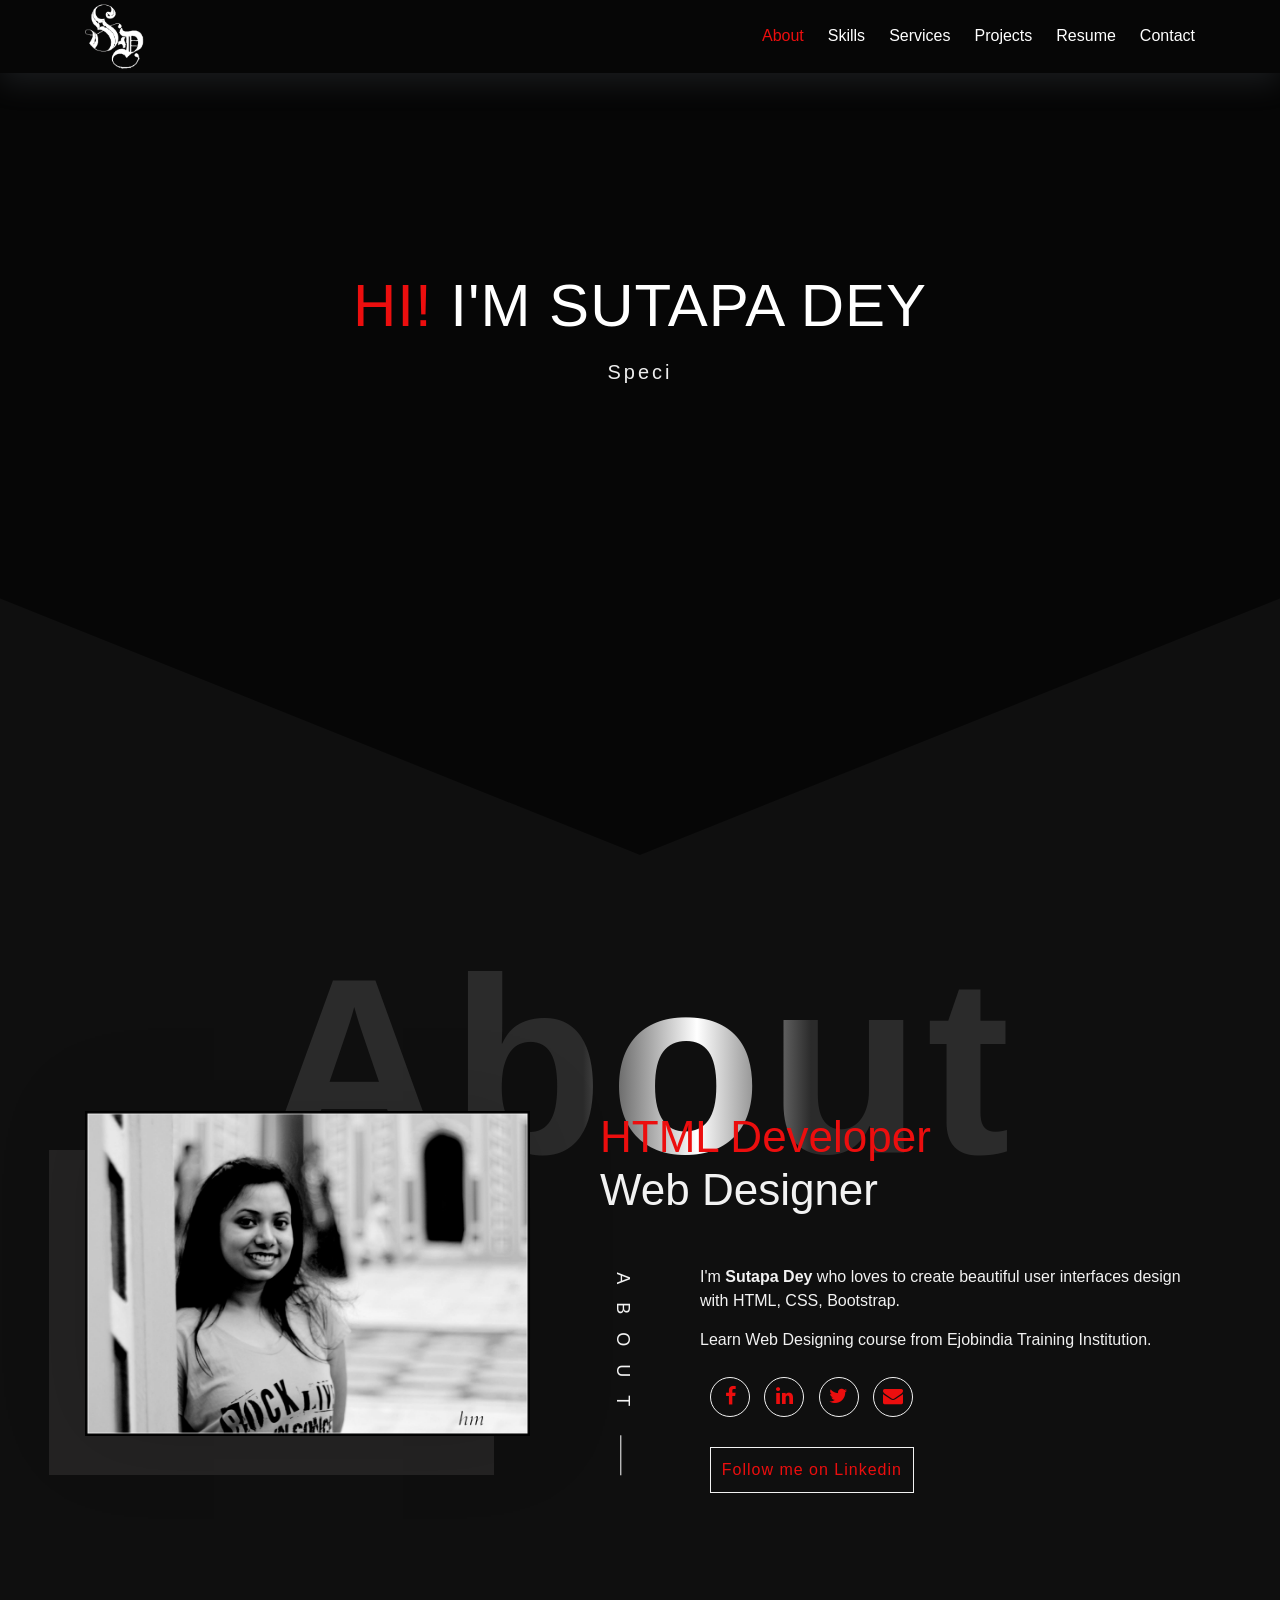
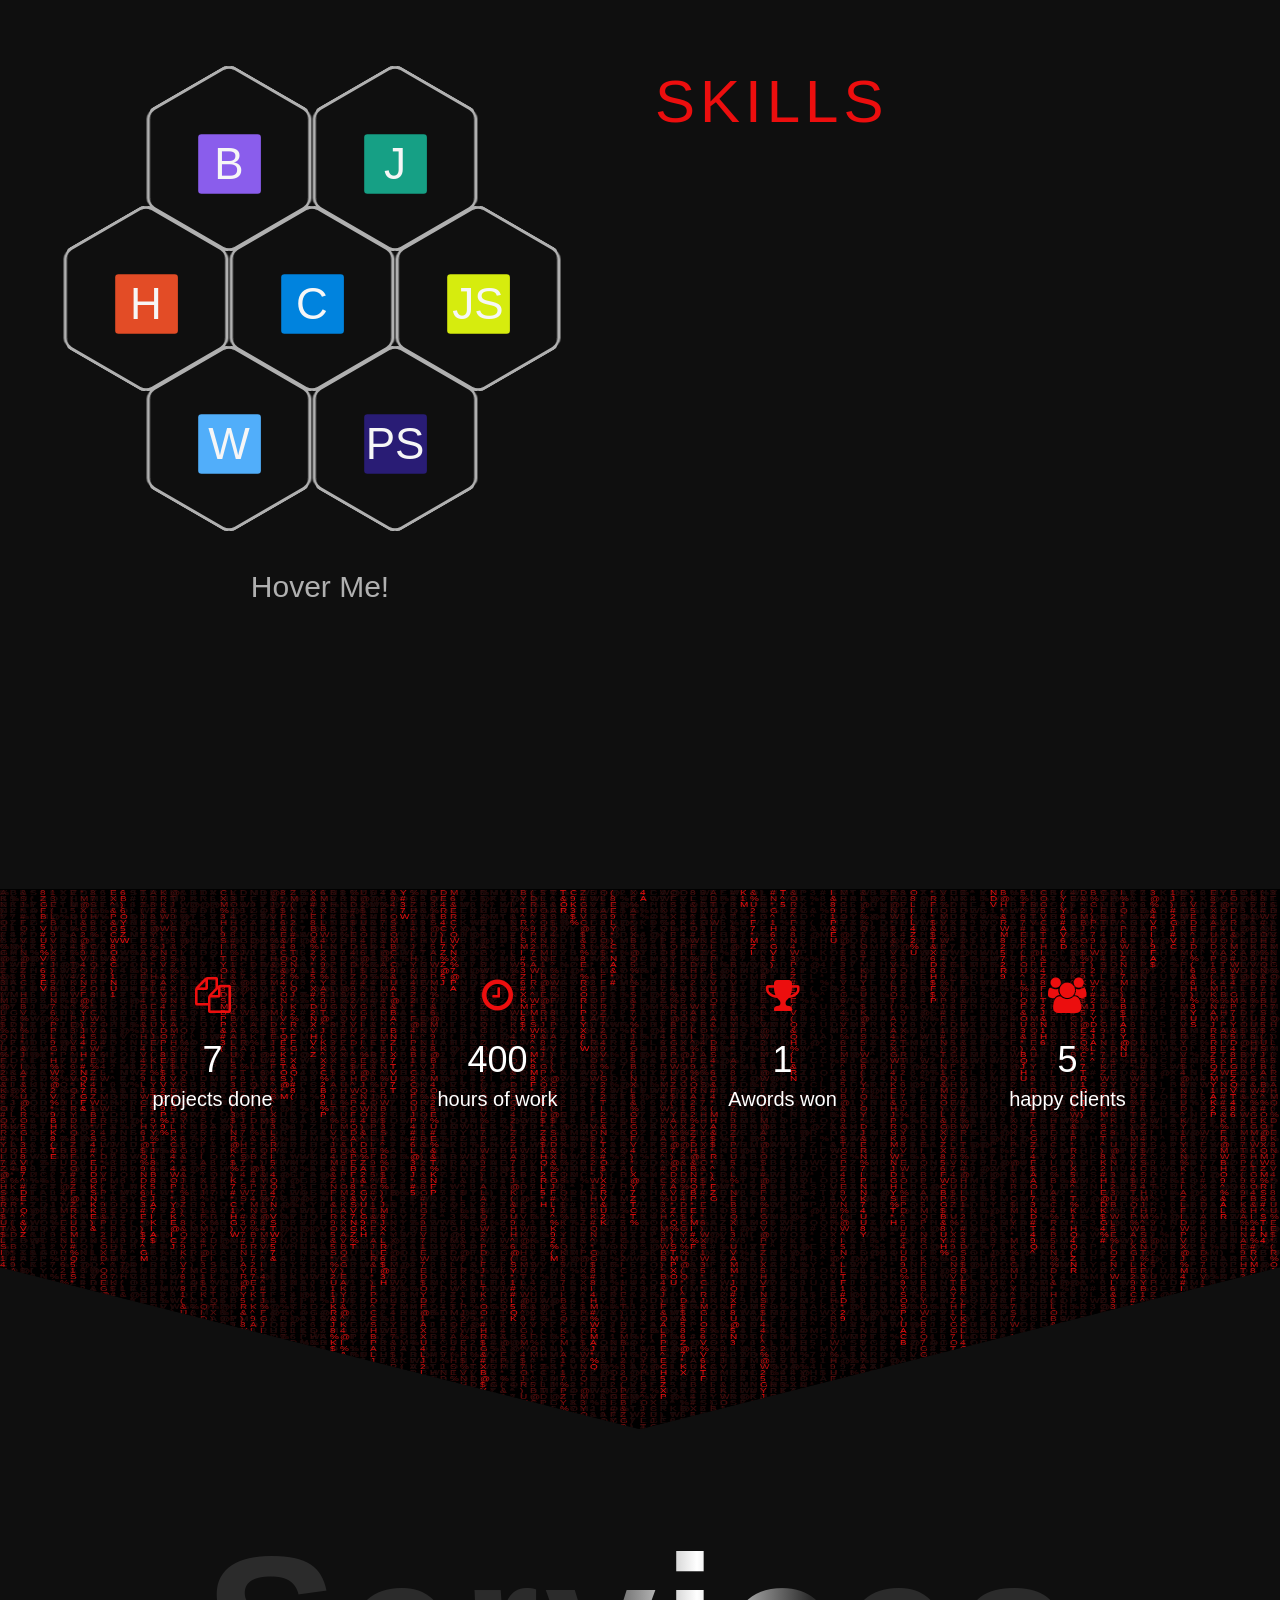
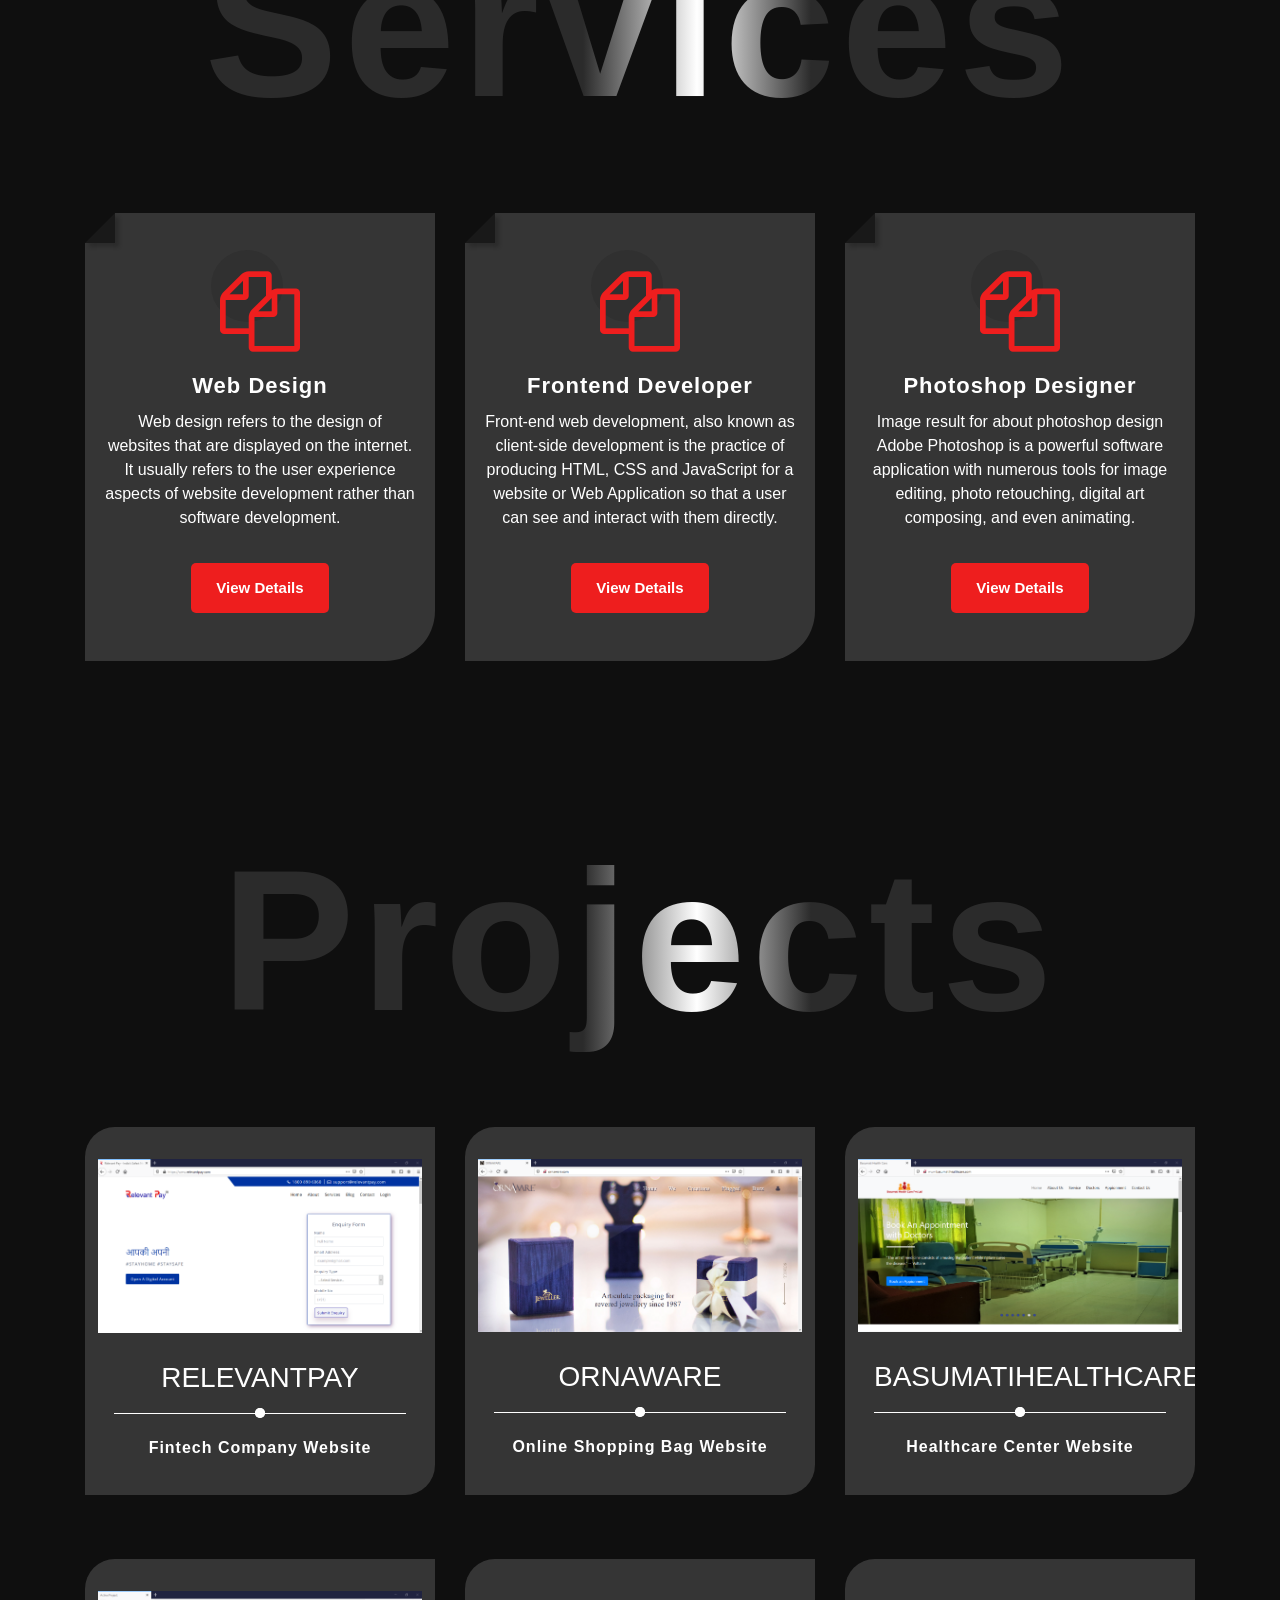
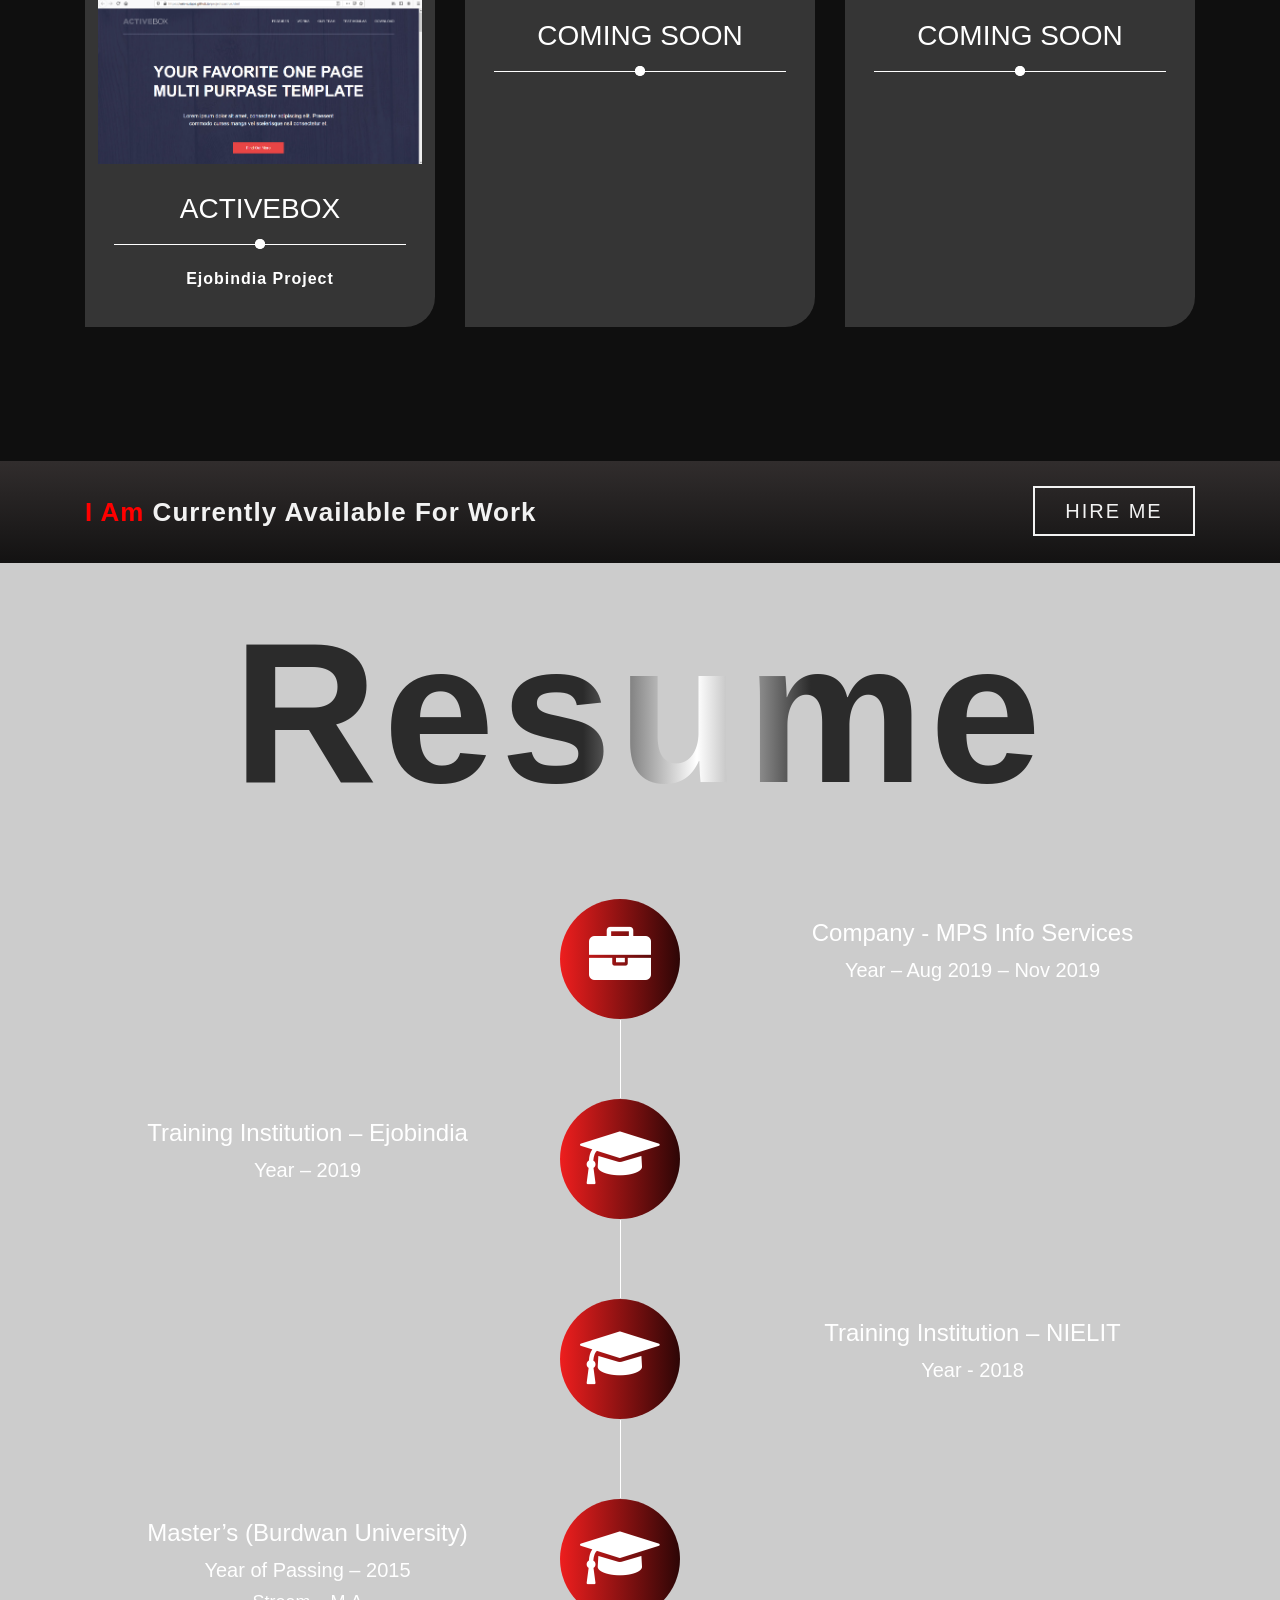
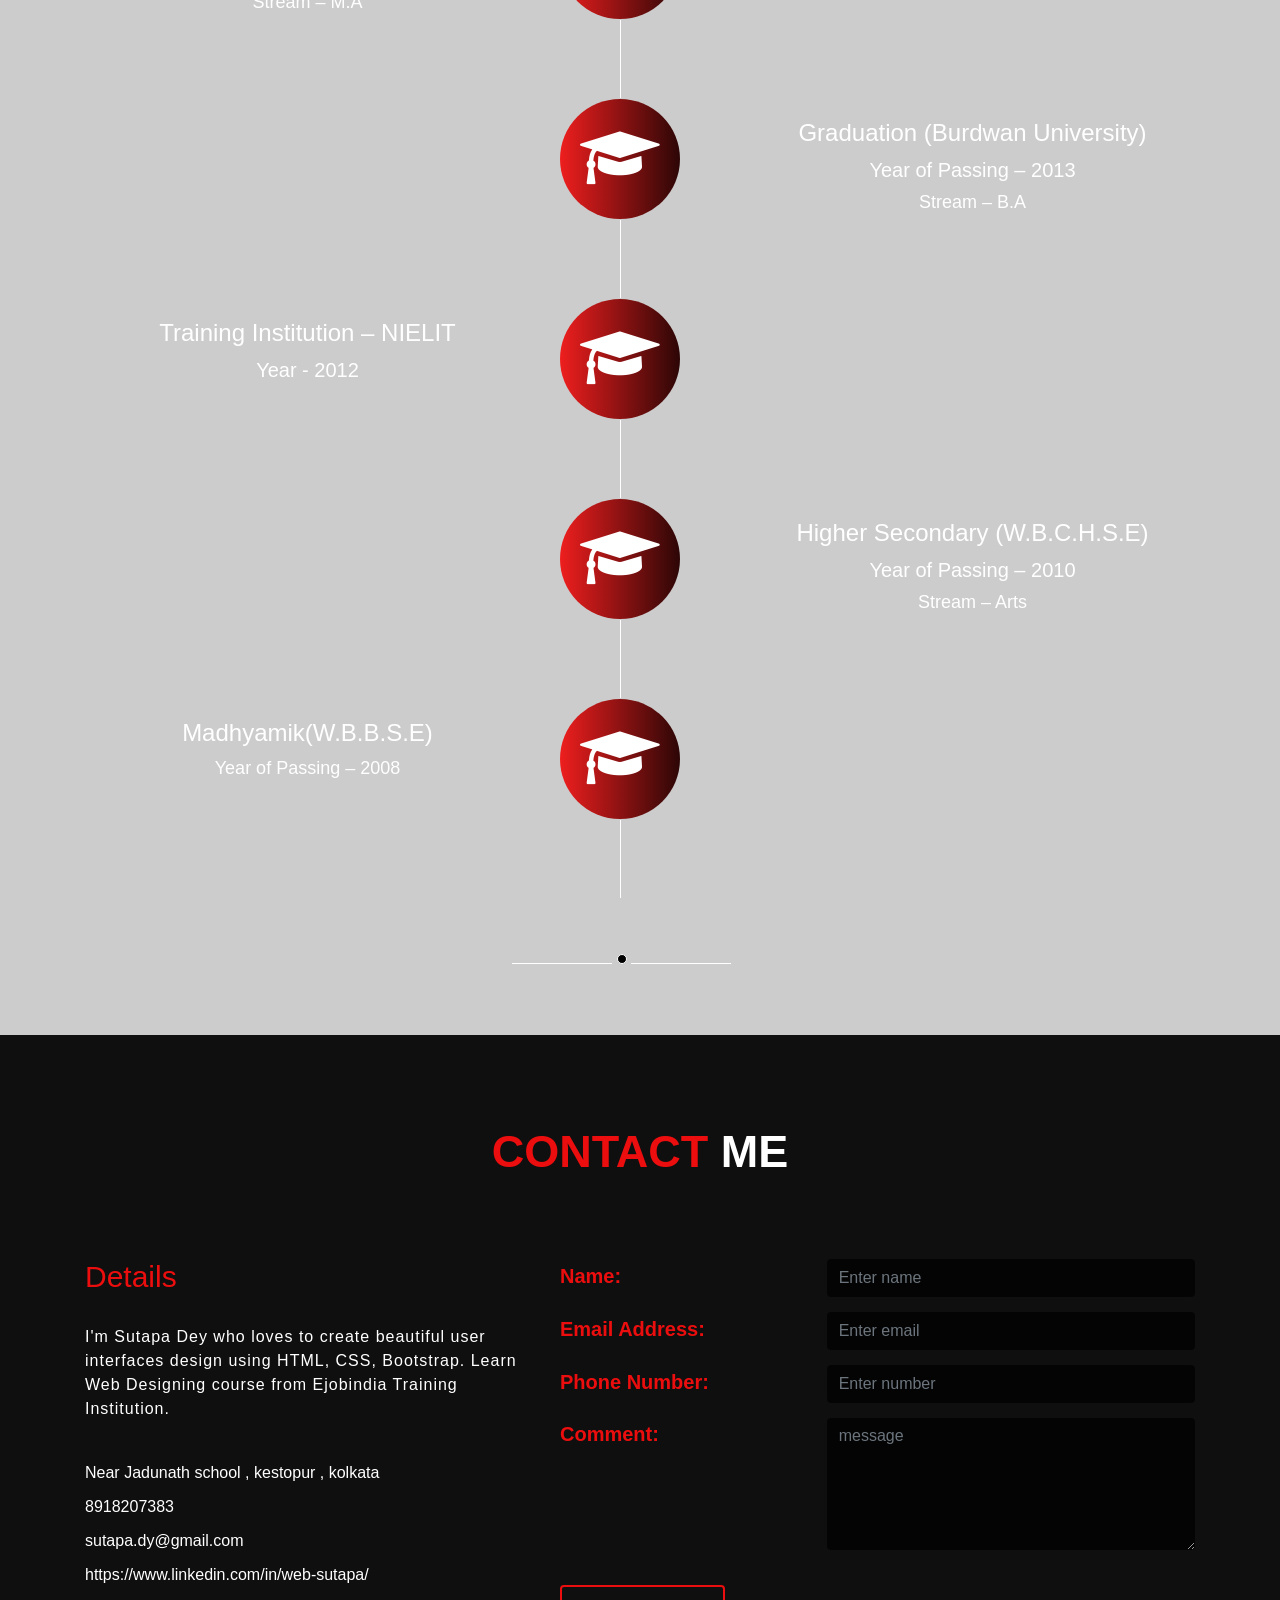
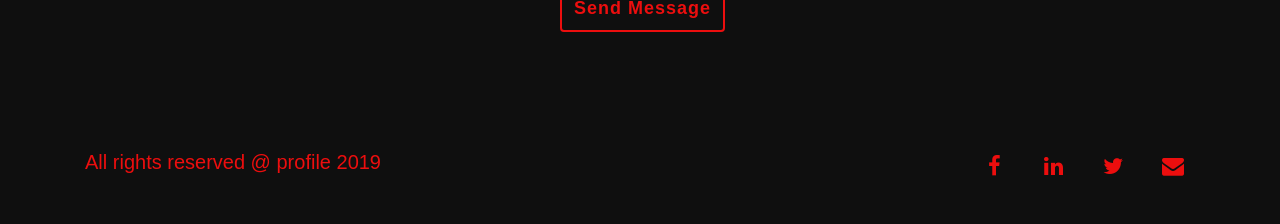
==== index.html @ 5935b043 "my work" ====
<!DOCTYPE html>
<html lang="en">

<head>
    <title>Sutapa Dey</title>
    <meta charset="utf-8">
    <meta name="description" content="">
    <meta name="keywords" content="">

    <meta name="viewport" content="width=device-width, initial-scale=1">


    <!-- Latest compiled and minified CSS -->
    <link rel="stylesheet" href="https://maxcdn.bootstrapcdn.com/bootstrap/4.5.2/css/bootstrap.min.css">



    <!--font-awasome-->
    <link rel="stylesheet" href="https://use.fontawesome.com/releases/v5.2.0/css/all.css">
    <link rel="stylesheet" href="https://cdnjs.cloudflare.com/ajax/libs/font-awesome/4.2.0/css/font-awesome.min.css">

    <!--custom css-->
    <link href="CSS/style.css" rel="stylesheet" type="text/css">

    <!-- jQuery library -->
    <script src="https://ajax.googleapis.com/ajax/libs/jquery/3.5.1/jquery.min.js"></script>

    <!-- Popper JS -->
    <script src="https://cdnjs.cloudflare.com/ajax/libs/popper.js/1.16.0/umd/popper.min.js"></script>

    <!-- Latest compiled JavaScript -->
    <script src="https://maxcdn.bootstrapcdn.com/bootstrap/4.5.2/js/bootstrap.min.js"></script>

    <!-- skill section JavaScript start-->

    <script src="https://ajax.googleapis.com/ajax/libs/jqueryui/1.11.2/jquery-ui.min.js"></script>
    <script src="https://cdnjs.cloudflare.com/ajax/libs/velocity/1.1.0/velocity.min.js"></script>
    <script src="https://cdnjs.cloudflare.com/ajax/libs/velocity/1.1.0/velocity.ui.js"></script>

    <!-- skill section JavaScript end-->

    <!-- resume section JavaScript start-->
    <script src="https://www.jqueryscript.net/demo/jQuery-Plugin-To-Create-Interactive-Polygon-Background-Geometryangle/geometryangle.js"></script>
    <!-- resume section JavaScript end-->

<!-- <script src="https://cdnjs.cloudflare.com/ajax/libs/jquery/3.1.1/jquery.min.js"></script> -->
    <script src="js/script.js"></script>

</head>



<body>
    <a href="#" id="scroll" style="display: none;"><span></span></a>
    <!-- <div class="hero-anime"> -->
    <section class="navigation-wrap  start-header start-style navigation" id="mainNav">
        <div class="container">
            <div class="row">
                <div class="col-12">
                    <nav class="navbar navbar-expand-md navbar-light">

                        <a class="navbar-brand" href="#">
                            <img src="images/sd-logo.png" alt="" class="img-fluid"></a>

                        <button class="navbar-toggler" type="button" data-toggle="collapse"
                            data-target="#navbarSupportedContent" aria-controls="navbarSupportedContent"
                            aria-expanded="false" aria-label="Toggle navigation">
                            <span class="navbar-toggler-icon"></span>
                        </button>

                        <div class="collapse navbar-collapse" id="navbarSupportedContent">
                            <ul class="navbar-nav ml-auto py-4 py-md-0">
                                <li class="nav-item pl-4 pl-md-0 ml-0 ml-md-4 active">
                                    <a class="nav-link navigation__link"  href="#1" >About</a>
                                </li>
                                <li class="nav-item pl-4 pl-md-0 ml-0 ml-md-4">
                                    <a class="nav-link navigation__link" href="#2">Skills</a>
                                </li>
                                <li class="nav-item pl-4 pl-md-0 ml-0 ml-md-4">
                                    <a class="nav-link  navigation__link"  href="#3" >Services</a>
                                </li>
                                <li class="nav-item pl-4 pl-md-0 ml-0 ml-md-4">
                                    <a class="nav-link navigation__link" href="#4">Projects</a>
                                </li>
                                <li class="nav-item pl-4 pl-md-0 ml-0 ml-md-4">
                                    <a class="nav-link navigation__link" href="#5">Resume</a>
                                </li>
                                <li class="nav-item pl-4 pl-md-0 ml-0 ml-md-4">
                                    <a class="nav-link navigation__link" href="#6">Contact</a>
                                </li>
                            </ul>
                        </div>

                    </nav>
                </div>
            </div>
        </div>
        <!-- </div> -->
    </section>



    <section class="banner">
        <div class="wrapper">
            <div class="container">
                <div class="row">
                    <div class="col-md-12">
                        <div class="banner-text">
                            <h2>Hi! <span class="name">I'm Sutapa Dey</span></h2>
                            <div class="center">
                                <div id='slider'
                                    style="font-size: 20px;letter-spacing: 3px;padding-top: 15px;text-transform: capitalize;">
                                </div>
                            </div>

                        </div>

                    </div>
                </div>
            </div>
        </div>
    </section>


    <section class="about page-section hero" id="1">
        <div class="container">
            <div class="row">
                <div class="col-12">
                    <div class="about-head">
                        <h1 id="h1">about</h1>
                    </div>
                </div>
            </div>
            <div class="about-body wow fadeInU" data-wow-duration="2s" data-wow-delay=".25s">
                <div class="row">
                    <div class="col-lg-5 col-md-6">
                        <!--About Image-->
                        <div class="about-img">
                            <img src="images/11180404_900403830018367_47377718_o.jpg" alt="" class="img-fluid">
                        </div>
                    </div>
                    <div class="col-lg-7 col-md-6">
                        <!--About Content-->
                        <div class="about-content">
                            <div class="about-heading">

                                <h2><span class="hd-clr">HTML Developer </span></br> Web Designer</h2>
                                <h6>About </h6>
                            </div>
                            <div class="about-text">
                                <p>I'm <b>Sutapa Dey</b> who loves to create beautiful user interfaces design with HTML,
                                    CSS,
                                    Bootstrap. </p>
                                <p>Learn Web Designing course from Ejobindia Training Institution. </p>
                                <!--About Social Icons-->
                                <div class="social-icons">
                                    <a href="#"><i class="fa fa-facebook"></i></a>
                                    <a href="https://www.linkedin.com/in/web-sutapa/" target="_blank"><i
                                            class="fa fa-linkedin"></i></a>
                                    <a href="#"><i class="fa fa-twitter"></i></a>
                                    <a href="#"><i class="fa fa-envelope"></i></a>
                                    <!--                            <a href="#"><i class="fa fa-google-plus"></i></a>-->
                                    <!--                            <a href="#"><i class="fa fa-github"></i></a>-->
                                </div>
                                <div class="about-button">
                                    <a class="btn banner-btn" href="#">Follow me on Linkedin</a>
                                </div>
                            </div>

                        </div>
                    </div>
                </div>
            </div>
        </div>
    </section>

    <!--About Section End-->


    <section class="intro page-section hero" id="2">
        <div class="container-fluid">
            <div class="intro-block">
                <div class="centerfold-wrap">
                    <div class="row">
                        <div class="col-lg-6 col-md-12 col-sm-12">
                            <div class="hex-master-wrap">
                                <div class="hover-notify">Hover Me!</div>
                                <div class="grid-1">
                                    <div class="hex-wrap backend" data-title="BOOTSTRAP" data-content="backend-desc"
                                        data-color="#8a5dec">
                                        <div class="hex-init"></div>
                                        <div class="hex-borders">
                                            <div class="border-1"></div>
                                            <div class="border-2"></div>
                                            <div class="border-3"></div>
                                        </div>
                                        <div class="label boot">B</div>
                                        <div class="hexagon">
                                            <div class="hex-inner-1">
                                                <div class="hex-inner-2"></div>
                                            </div>
                                        </div>
                                    </div>
                                    <div class="hex-wrap frontend" data-title="JQUERY" data-content="frontend-desc"
                                        data-color="#16A085">
                                        <div class="hex-init"></div>
                                        <div class="hex-borders">
                                            <div class="border-1"></div>
                                            <div class="border-2"></div>
                                            <div class="border-3"></div>
                                        </div>
                                        <div class="label jq">J</div>
                                        <div class="hexagon">
                                            <div class="hex-inner-1">
                                                <div class="hex-inner-2"></div>
                                            </div>
                                        </div>
                                    </div>
                                </div>
                                <div class="grid-2">
                                    <div class="hex-wrap html" data-title="HTML5" data-content="html-desc"
                                        data-color="#E34C26">
                                        <div class="hex-init"></div>
                                        <div class="hex-borders">
                                            <div class="border-1"></div>
                                            <div class="border-2"></div>
                                            <div class="border-3"></div>
                                        </div>
                                        <div class="label ht">H</div>
                                        <div class="hexagon">
                                            <div class="hex-inner-1">
                                                <div class="hex-inner-2"></div>
                                            </div>
                                        </div>
                                    </div>
                                    <div class="hex-wrap css" data-title="CSS3" data-content="css-desc"
                                        data-color="#0083de">
                                        <div class="hex-init"></div>
                                        <div class="hex-borders">
                                            <div class="border-1"></div>
                                            <div class="border-2"></div>
                                            <div class="border-3"></div>
                                        </div>
                                        <div class="label c-s-s">C</div>
                                        <div class="hexagon">
                                            <div class="hex-inner-1">
                                                <div class="hex-inner-2"></div>
                                            </div>
                                        </div>
                                    </div>
                                    <div class="hex-wrap jquery" data-title="JAVASCRIPT" data-content="javascript-desc"
                                        data-color="#d6ec0e">
                                        <div class="hex-init"></div>
                                        <div class="hex-borders">
                                            <div class="border-1"></div>
                                            <div class="border-2"></div>
                                            <div class="border-3"></div>
                                        </div>
                                        <div class="label js">JS</div>
                                        <div class="hexagon">
                                            <div class="hex-inner-1">
                                                <div class="hex-inner-2"></div>
                                            </div>
                                        </div>
                                    </div>
                                </div>
                                <div class="grid-3">
                                    <div class="hex-wrap gui" data-title="WORDPRESS" data-content="gui-desc"
                                        data-color="#51aefa">
                                        <div class="hex-init"></div>
                                        <div class="hex-borders">
                                            <div class="border-1"></div>
                                            <div class="border-2"></div>
                                            <div class="border-3"></div>
                                        </div>
                                        <div class="label wr">W</div>
                                        <div class="hexagon">
                                            <div class="hex-inner-1">
                                                <div class="hex-inner-2"></div>
                                            </div>
                                        </div>
                                    </div>
                                    <div class="hex-wrap seo" data-title="PHOTOSHOP" data-content="seo-desc"
                                        data-color="#291c75">
                                        <div class="hex-init"></div>
                                        <div class="hex-borders">
                                            <div class="border-1"></div>
                                            <div class="border-2"></div>
                                            <div class="border-3"></div>
                                        </div>
                                        <div class="label ps">PS</div>
                                        <div class="hexagon">
                                            <div class="hex-inner-1">
                                                <div class="hex-inner-2"></div>
                                            </div>
                                        </div>
                                    </div>
                                </div>
                            </div>

                        </div>
                        <div class="col-lg-6 col-md-12 col-sm-12">
                            <div class="code-display">
                                <div class="code-description">
                                    <div class="backend-desc">
                                        <p class="code-title"></p>
                                        <p><span>Duration:</span>&nbsp;&nbsp;&nbsp;2 Years</p>
                                        <p><span>Experience:</span>&nbsp;&nbsp;&nbsp;Bootstrap 4</p>
                                        <div class="code-icon"></div>
                                    </div>
                                    <div class="frontend-desc">
                                        <p class="code-title"></p>
                                        <p><span>Duration:</span>&nbsp;&nbsp;&nbsp;2 Years</p>
                                        <p><span>Experience:</span>&nbsp;&nbsp;&nbsp;Jquery</p>
                                        <div class="code-icon"></div>
                                    </div>
                                    <div class="html-desc">
                                        <p class="code-title"></p>
                                        <p><span>Duration:</span>&nbsp;&nbsp;&nbsp;2 Years</p>
                                        <p><span>Experience:</span>&nbsp;&nbsp;&nbsp;HTML5 (most recent)</p>
                                        <div class="code-icon"></div>
                                    </div>
                                    <div class="css-desc">
                                        <p class="code-title"></p>
                                        <p><span>Duration:</span>&nbsp;&nbsp;&nbsp;2 Years</p>
                                        <p><span>Experience:</span>&nbsp;&nbsp;&nbsp;CSS3 (most recent)</p>
                                        <div class="code-icon"></div>
                                    </div>
                                    <div class="javascript-desc">
                                        <p class="code-title"></p>
                                        <p><span>Duration:</span>&nbsp;&nbsp;&nbsp;2 Years</p>
                                        <p><span>Experience:</span>&nbsp;&nbsp;&nbsp;Javascript</p>
                                        <div class="code-icon"></div>
                                    </div>
                                    <div class="gui-desc">
                                        <p class="code-title"></p>
                                        <p><span>Duration:</span>&nbsp;&nbsp;&nbsp;2 Years</p>
                                        <p><span>Experienc:</span>&nbsp;&nbsp;&nbsp;Wordpress, Custom GUI Creation</p>
                                        <div class="code-icon"></div>
                                    </div>
                                    <div class="seo-desc">
                                        <p class="code-title"></p>
                                        <p><span>Duration:</span>&nbsp;&nbsp;&nbsp;2 Years</p>
                                        <p><span>Experience:</span>&nbsp;&nbsp;&nbsp;Photoshop</p>
                                        <div class="code-icon"></div>
                                    </div>
                                </div>

                            </div>
                        </div>
                    </div>


                    <div class="hoverblock"></div>
                </div> <!-- End Centerfold-Wrap -->
            </div>
        </div>
    </section>
    <section class="numscroll-sec">
        <canvas id="c"></canvas>
        <div class="numscroll-count">
            <div class="container">
                <div class="row">
                    <div class="col-md-3 col-sm-6 col-6">
                        <div class="num">
                            <a href="#"> <i aria-hidden="true" class="fa fa-copy"></i>
                            </a>
                            <div id="counter">
                                <div class="counter-value" data-count="7">0</div>
                            </div>
                            <h6>projects done</h6>
                        </div>
                    </div>
                    <div class="col-md-3 col-sm-6 col-6">
                        <div class="num">
                            <a href="#"><i class="fa fa-clock-o" aria-hidden="true"></i>
                            </a>
                            <div id="counter">
                                <div class="counter-value" data-count="400">100</div>
                            </div>
                            <h6>hours of work</h6>
                        </div>
                    </div>
                    <div class="col-md-3 col-sm-6 col-6">
                        <div class="num">
                            <a href="#"><i class="fa fa-trophy" aria-hidden="true"></i>

                            </a>
                            <div id="counter">
                                <div class="counter-value" data-count="1">0</div>
                            </div>
                            <h6>Awords won</h6>
                        </div>
                    </div>
                    <div class="col-md-3 col-sm-6 col-6">
                        <div class="num">
                            <a href="#"><i class="fa fa-users" aria-hidden="true"></i>

                            </a>
                            <div id="counter">
                                <div class="counter-value" data-count="5">100</div>
                            </div>
                            <h6>happy clients</h6>
                        </div>
                    </div>
                </div>
            </div>
        </div>
        </canvas>
    </section>

    <section class="service-sec page-section hero" id="3">
        <div class="container">
            <div class="row">
                <div class="col-12">
                    <div class="service-head">
                        <h1 id="h2">services</h1>
                    </div>
                </div>
            </div>
            <div class="service-body">
                <div class="row">
                    <!--  Single Starts  -->
                    <div class="col-lg-4 col-md-12 service-block">
                        <div class="service-block-one">
                            <div class="inner-box">
                                <div class="icon-box"> <i aria-hidden="true" class="fa fa-copy"></i></div>
                                <h3><a href="#">web design</a></h3>
                                <p>Web design refers to the design of websites that are displayed on the internet. It usually refers to the user experience aspects of website development rather than software development.</p>
                                <div class="btn-box"> <a href="#" class="theme-btn">View Details</a></div>
                            </div>
                        </div>
                    </div>
                    <!--  Single Ends  -->
                    <div class="col-lg-4 col-md-12 service-block">
                        <div class="service-block-one">
                            <div class="inner-box">
                                <div class="icon-box"> <i aria-hidden="true" class="fa fa-copy"></i></div>
                                <h3><a href="#">frontend developer</a></h3>
                                <p>Front-end web development, also known as client-side development is the practice of producing HTML, CSS and JavaScript for a website or Web Application so that a user can see and interact with them directly.</p>
                                <div class="btn-box"> <a href="#" class="theme-btn">View Details</a></div>
                            </div>
                        </div>
                    </div>
                    <div class="col-lg-4 col-md-12 service-block">
                        <div class="service-block-one">
                            <div class="inner-box">
                                <div class="icon-box"> <i aria-hidden="true" class="fa fa-copy"></i></div>
                                <h3><a href="#">photoshop designer</a></h3>
                                <p>Image result for about photoshop design
                                    Adobe Photoshop is a powerful software application with numerous tools for image editing, photo retouching, digital art composing, and even animating.</p>
                                <div class="btn-box"> <a href="#" class="theme-btn">View Details</a></div>
                            </div>
                        </div>
                    </div>
                </div>
            </div>
        </div>
    </section>

    <section class="portfolio-sec page-section hero" id="4">
        <div class="container">
            <div class="row">
                <div class="col-12">
                    <div class="por-head">
                        <h1 id="h3">projects</h1>
                    </div>
                </div>
            </div>
            <div class="projects">
                <div class="row">
                    <div class="col-lg-4 col-md-6 col-12">
                        <div class="project-box">
                            <a href="https://www.relevantpay.com/ " target="_blank">
                                <div class="pro-img">
                                    <img src="images/relevantpay.png" class="img-fluid">
                                </div>
                                <div class="content">
                                    <h3 class="title">relevantpay</h3>
                                    <p class="description">Fintech company website </p>
                                </div>
                            </a>
                        </div>
                    </div>
                    <div class="col-lg-4 col-md-6 col-12">
                        <div class="project-box">
                            <a href="http://ornaware.com/" target="_blank">
                                <div class="pro-img">
                                    <img src="images/ornaware.png" class="img-fluid">
                                </div>
                                <div class="content">
                                    <h3 class="title">ornaware</h3>
                                    <p class="description">online shopping bag website</p>
                                </div>
                            </a>
                        </div>
                    </div>
                    <div class="col-lg-4 col-md-6 col-12">
                        <div class="project-box">
                            <a href="http://www.basumatihealthcare.com/" target="_blank">
                                <div class="pro-img">
                                    <img src="images/basumati.png" class="img-fluid">
                                </div>
                                <div class="content">
                                    <h3 class="title">basumatihealthcare</h3>
                                    <p class="description">healthcare center website</p>
                                </div>
                            </a>
                        </div>
                    </div>

                    <div class="col-lg-4 col-md-6 col-12">
                        <div class="project-box">
                            <a href="https://web-sutapa.github.io/projects/active.html" target="_blank">
                                <div class="pro-img">
                                    <img src="images/active.png" class="img-fluid">
                                </div>
                                <div class="content">
                                    <h3 class="title">activebox</h3>
                                    <p class="description">ejobindia project</p>
                                </div>
                            </a>
                        </div>
                    </div>
                    <div class="col-lg-4 col-md-6 col-12">
                        <div class="project-box">
                            <a href=" " target="_blank">
                                <div class="pro-img">
                                    <img src="" class="img-fluid">
                                </div>
                                <div class="content">
                                    <h3 class="title">coming soon</h3>
                                    <p class="description"></p>
                                </div>
                            </a>
                        </div>
                    </div>
                    <div class="col-lg-4 col-md-6 col-12">
                        <div class="project-box ">
                            <a href="" target="_blank">
                                <div class="pro-img">
                                    <img src="" class="img-fluid">
                                </div>
                                <div class="content">
                                    <h3 class="title">coming soon</h3>
                                    <p class="description"></p>
                                </div>
                            </a>
                        </div>
                    </div>
                </div>
            </div>
        </div>
    </section>


    <section class="hire-sec">
        <div class="container">
            <div class="row">
                <div class="col-lg-6 col-md-8 col-sm-12 col-12">
                    <div class="hire-me">
                        <p><span class="hire">I am</span> currently available for work</p>
                    </div>
                </div>
                <div class="col-lg-6 col-md-4 col-sm-12 col-12">
                    <div class="hire-me">
                        <button class="button button--aylen ">hire me</button>
                    </div>
                </div>
            </div>
        </div>
    </section>

    <section class="resume-sec page-section hero" id="5">
        <div class="background"></div>
        <div class="overlay"></div>

        <div class="back-canvas">
            <div class="container">
                <div class="row">
                    <div class="col-12">
                        <div class="resume-head">
                            <h1 id="h4">Resume</h1>
                        </div>
                    </div>
                </div>
                <div class="resume-body resume-large">
                    <div class="row">
                        <div class="col-md-5">

                        </div>
                        <div class="col-md-2">
                            <div class="resume-icon">
                                <i class="fa fa-briefcase" aria-hidden="true"></i>

                            </div>
                        </div>
                        <div class="col-5">
                            <div class="resume-details">
                                <h2>Company - MPS Info Services</h2>
                                <h3>Year – Aug 2019 – Nov 2019</h3>
                            </div>
                        </div>
                    </div>
                    <div class="row">
                        <div class="col-5">
                            <div class="resume-details">
                                <h2>Training Institution – Ejobindia</h2>
                                <h3>Year – 2019</h3>
                            </div>
                        </div>
                        <div class="col-md-2">
                            <div class="resume-icon">
                                <i class="fa fa-graduation-cap" aria-hidden="true"></i>

                            </div>
                        </div>
                        <div class="col-md-5">

                        </div>
                    </div>
                    <div class="row">
                        <div class="col-md-5">

                        </div>
                        <div class="col-md-2">
                            <div class="resume-icon">
                                <i class="fa fa-graduation-cap" aria-hidden="true"></i>
                            </div>
                        </div>
                        <div class="col-5">
                            <div class="resume-details">
                                <h2>Training Institution – NIELIT</h2>
                                <h3>Year - 2018</h3>
                            </div>
                        </div>
                    </div>
                    <div class="row">
                        <div class="col-5">
                            <div class="resume-details">
                                <h2> Master’s (Burdwan University)</h2>
                                <h3>Year of Passing – 2015</h3>
                                <h4>Stream – M.A</h4>
                            </div>
                        </div>
                        <div class="col-md-2">
                            <div class="resume-icon">
                                <i class="fa fa-graduation-cap" aria-hidden="true"></i>
                            </div>
                        </div>
                        <div class="col-md-5">

                        </div>
                    </div>
                    <div class="row">
                        <div class="col-md-5">

                        </div>
                        <div class="col-md-2">
                            <div class="resume-icon">
                                <i class="fa fa-graduation-cap" aria-hidden="true"></i>
                            </div>
                        </div>
                        <div class="col-5">
                            <div class="resume-details">
                                <h2>Graduation (Burdwan University)</h2>
                                <h3>Year of Passing – 2013</h3>
                                <h4>Stream – B.A</h4>
                            </div>
                        </div>
                    </div>
                    <div class="row">
                        <div class="col-5">
                            <div class="resume-details">
                                <h2>Training Institution – NIELIT</h2>
                                <h3>Year - 2012</h3>
                            </div>
                        </div>
                        <div class="col-md-2">
                            <div class="resume-icon">
                                <i class="fa fa-graduation-cap" aria-hidden="true"></i>
                            </div>
                        </div>
                        <div class="col-md-5">

                        </div>
                    </div>
                    <div class="row">
                        <div class="col-md-5">

                        </div>
                        <div class="col-md-2">
                            <div class="resume-icon">
                                <i class="fa fa-graduation-cap" aria-hidden="true"></i>
                            </div>
                        </div>
                        <div class="col-5">
                            <div class="resume-details">
                                <h2>Higher Secondary (W.B.C.H.S.E)</h2>
                                <h3>Year of Passing – 2010</h3>
                                <h4>Stream – Arts</h4>
                            </div>
                        </div>
                    </div>
                    <div class="row">
                        <div class="col-5">
                            <div class="resume-details">
                                <h2>Madhyamik(W.B.B.S.E)</h2>
                                <h4>Year of Passing – 2008</h4>
                            </div>
                        </div>
                        <div class="col-md-2">
                            <div class="resume-icon">
                                <i class="fa fa-graduation-cap" aria-hidden="true"></i>
                            </div>
                        </div>
                        <div class="col-md-5">

                        </div>
                    </div>
                    <div class="row">
                        <div class="col-lg-4 col-12"></div>
                        <div class="col-lg-4 col-12">
                            <div class="end-design">
                                <ul>
                                    <li></li>
                                    <li></li>
                                    <li></li>
                                </ul>
                            </div>
                        </div>
                        <div class="col-lg-4 col-12"></div>
                    </div>
                </div>



                <div class="resume-body resume-small">
                    <div class="row">
                        <div class="col-12">
                            <div class="resume-icon">
                                <i class="fa fa-briefcase" aria-hidden="true"></i>
                            </div>
                        </div>
                    </div>
                    <div class="row">
                        <div class="col-12">
                            <div class="resume-details">
                                <h2>Company - MPS Info Services</h2>
                                <h3>Year – Aug 2019 – Nov 2019</h3>
                            </div>
                        </div>
                    </div>
                    <div class="row">
                        <div class="col-12">
                            <div class="resume-icon">
                                <i class="fa fa-graduation-cap" aria-hidden="true"></i>
                            </div>
                        </div>
                    </div>
                    <div class="row">
                        <div class="col-12">
                            <div class="resume-details">
                                <h2>Training Institution – Ejobindia</h2>
                                <h3>Year – 2019</h3>
                            </div>
                        </div>
                    </div>
                    <div class="row">
                        <div class="col-12">
                            <div class="resume-icon">
                                <i class="fa fa-graduation-cap" aria-hidden="true"></i>
                            </div>
                        </div>
                    </div>
                    <div class="row">
                        <div class="col-12">
                            <div class="resume-details">
                                <h2>Training Institution – NIELIT</h2>
                                <h3>Year - 2018</h3>
                            </div>
                        </div>
                    </div>
                    <div class="row">
                        <div class="col-12">
                            <div class="resume-icon">
                                <i class="fa fa-graduation-cap" aria-hidden="true"></i>
                            </div>
                        </div>
                    </div>
                    <div class="row">
                        <div class="col-12">
                            <div class="resume-details">
                                <h2> Master’s (Burdwan University)</h2>
                                <h3>Year of Passing – 2015</h3>
                                <h4>Stream – M.A</h4>
                            </div>
                        </div>
                    </div>
                    <div class="row">
                        <div class="col-12">
                            <div class="resume-icon">
                                <i class="fa fa-graduation-cap" aria-hidden="true"></i>
                            </div>
                        </div>
                    </div>
                    <div class="row">
                        <div class="col-12">
                            <div class="resume-details">
                                <h2>Graduation (Burdwan University)</h2>
                                <h3>Year of Passing – 2013</h3>
                                <h4>Stream – B.A</h4>
                            </div>
                        </div>
                    </div>
                    <div class="row">
                        <div class="col-12">
                            <div class="resume-icon">
                                <i class="fa fa-graduation-cap" aria-hidden="true"></i>
                            </div>
                        </div>
                    </div>
                    <div class="row">
                        <div class="col-12">
                            <div class="resume-details">
                                <h2>Training Institution – NIELIT</h2>
                                <h3>Year - 2012</h3>
                            </div>
                        </div>
                    </div>
                    <div class="row">
                        <div class="col-12">
                            <div class="resume-icon">
                                <i class="fa fa-graduation-cap" aria-hidden="true"></i>
                            </div>
                        </div>
                    </div>
                    <div class="row">
                        <div class="col-12">
                            <div class="resume-details">
                                <h2>Higher Secondary (W.B.C.H.S.E)</h2>
                                <h3>Year of Passing – 2010</h3>
                                <h4>Stream – Arts</h4>
                            </div>
                        </div>
                    </div>
                    <div class="row">
                        <div class="col-md-2">
                            <div class="resume-icon">
                                <i class="fa fa-graduation-cap" aria-hidden="true"></i>
                            </div>
                        </div>
                    </div>
                    <div class="row">
                        <div class="col-12">
                            <div class="resume-details">
                                <h2>Madhyamik(W.B.B.S.E)</h2>
                                <h4>Year of Passing – 2008</h4>
                            </div>
                        </div>
                    </div>
                    <div class="row">
                        <div class="col-lg-4 col-12"></div>
                        <div class="col-lg-4 col-12">
                            <div class="end-design">
                                <ul>
                                    <li></li>
                                    <li></li>
                                    <li></li>
                                </ul>
                            </div>
                        </div>
                        <div class="col-lg-4 col-12"></div>
                    </div>
                </div>
            </div>
        </div>
    </section>

    <section class="contact-sec page-section hero" id="6">
        <div class="contact">
            <div class="container">
                <div class="row">
                    <div class="col-12">
                        <div class="contact-head">
                            <h2><span class="con">contact</span> me</h2>
                        </div>
                    </div>
                </div>
                <div class="contact-body">
                    <div class="row">
                        <div class="col-lg-5 col-12">
                            <div class="details">
                                <h5>details</h5>
                                <p>I'm Sutapa Dey who loves to create beautiful user interfaces design using HTML, CSS,
                                    Bootstrap.
                                    Learn Web Designing course from Ejobindia Training Institution. </p>
                                <ul>
                                    <li><a href="#"> Near Jadunath school , kestopur , kolkata</a></li>
                                    <li><a href="#">8918207383</a></li>
                                    <li><a href="#">sutapa.dy@gmail.com</a></li>
                                    <li><a href="#">https://www.linkedin.com/in/web-sutapa/</a></li>
                                </ul>
                            </div>
                        </div>
                        <div class="col-lg-7 col-12">
                            <div class="form-sec">
                                <form action="/action_page.php" id="theform">
                                    <div class="form-group row">
                                        <label for="usr">Name:</label>
                                        <input type="text" class="form-control" placeholder="Enter name" id="usr"
                                            name="username">
                                    </div>
                                    <div class="form-group  row">
                                        <label for="email">Email address:</label>
                                        <input type="email" class="form-control" placeholder="Enter email" id="email">
                                    </div>
                                    <div class="form-group  row">
                                        <label for="number">phone number:</label>
                                        <input type="tel" id="quantity" class="form-control" placeholder="Enter number"
                                            name="quantity" min="0" max="9">
                                    </div>
                                    <div class="form-group  row">
                                        <label for="comment">Comment:</label>
                                        <textarea class="form-control" rows="5" id="comment"
                                            placeholder="message"></textarea>
                                    </div>
                                    <button type="submit" class="btn form-btn">send message</button>
                                </form>
                            </div>
                        </div>
                    </div>
                </div>
            </div>
        </div>
    </section>
    <footer class="ftr-sec">
        <div class="container">
            <div class="row">
                <div class="col-md-6">
                    <div class="ftr-left">
                        <p>All rights reserved @ profile 2019</p>
                    </div>
                </div>
                <div class="col-md-6">
                    <div class="ftr-right">
                        <ul>
                            <li><a href="#"><i class="fa fa-facebook"></i></a></li>
                            <li> <a href="https://www.linkedin.com/in/web-sutapa/" target="_blank"><i
                                        class="fa fa-linkedin"></i></a></li>
                            <li> <a href="#"><i class="fa fa-twitter"></i></a></li>
                            <li> <a href="#"><i class="fa fa-envelope"></i></a></li>
                        </ul>
                    </div>
                </div>
            </div>
        </div>
    </footer>



</body>

</html>
---- CSS/style.css ----
body {
    margin: 0;
    padding: 0;
    box-sizing: border-box;
    /* background-color: #0C201F; */
    font: Arial, Helvetica, sans-serif;
  
}


a,
body,
html,
h1,
h2,
h3,
h4,
h5,
h6,
li,
p,
ul {
    margin: 0;
    padding: 0
}

  h1{
    position: relative;
    font-size: 100px;
    text-align: center;
    font-family: sans-serif;
    -webkit-background-clip: text;
    -webkit-text-fill-color: transparent;
    display: block;
    /* width: 70%; */
    margin: 30px auto 100px auto;
    overflow: hidden;
  }
  @media only screen and (max-width: 767px){
    h1{
      margin: 10px auto 100px auto;
    }
   
  }
  #scroll {
    position:fixed;
    right:10px;
    bottom:10px;
    cursor:pointer;
    width:50px;
    height:50px;
    background-color:#ec0e0e;
    text-indent:-9999px;
    display:none;
    -webkit-border-radius:60px;
    -moz-border-radius:60px;
    border-radius:60px;
    z-index: 10000000;
}
#scroll span {
    position:absolute;
    top:50%;
    left:50%;
    margin-left:-8px;
    margin-top:-12px;
    height:0;
    width:0;
    border:8px solid transparent;
    border-bottom-color:#ffffff;
}
#scroll:hover {
    background-color:#e74c3c;
    opacity:1;filter:"alpha(opacity=100)";
    -ms-filter:"alpha(opacity=100)";
}
@media only screen and (max-width:400px){
  #scroll {
    width:40px;
    height:40px;
  }
}
/*---------------------------------------------------------------*/




/* #Navigation
================================================== */

.start-header {
	opacity: 1;
	transform: translateY(0);
	padding: 3px 0;
	box-shadow: 0 10px 30px 0 rgba(138, 155, 165, 0.15);
	-webkit-transition : all 0.3s ease-out;
	transition : all 0.3s ease-out;
}
.start-header.scroll-on {
	box-shadow: 0 5px 10px 0 rgba(138, 155, 165, 0.15);
	padding: 10px 0;
	-webkit-transition : all 0.3s ease-out;
	transition : all 0.3s ease-out;
}
.start-header.scroll-on .navbar-brand img{
	-webkit-transition : all 0.3s ease-out;
	transition : all 0.3s ease-out;
  width: 8%;
}

/* .head-sec{
  background-color: #0f0f0f;
} */


.navigation-wrap{
	position: fixed;
	width: 100%;
	top: 0;
	left: 0;
	z-index: 1000;
	-webkit-transition : all 0.3s ease-out;
	transition : all 0.3s ease-out;
}
.navbar{
	padding: 0;
}
.navbar-brand{
  padding: inherit !important;
}
.navbar-brand img{
	height: auto;
	width: 10%;
	display: block;
  filter: brightness(100%);
	-webkit-transition : all 0.3s ease-out;
	transition : all 0.3s ease-out;
}
/* .navbar-brand img{
	height: 28px;
	width: auto;
	display: block;
  filter: brightness(10%);
	-webkit-transition : all 0.3s ease-out;
	transition : all 0.3s ease-out;
}  */

.navbar-toggler {
	float: right;
	border: none;
	padding-right: 0;
}
.navbar-toggler:active,
.navbar-toggler:focus {
	outline: none;
}
.navbar-light .navbar-toggler-icon {
	width: 24px;
	height: 17px;
	background-image: none;
	position: relative;
	border-bottom: 1px solid #fff;
    transition: all 300ms linear;
}
.navbar-light .navbar-toggler-icon:after, 
.navbar-light .navbar-toggler-icon:before{
	width: 24px;
	position: absolute;
	height: 1px;
	background-color: #fff;
	top: 0;
	left: 0;
	content: '';
	z-index: 2;
    transition: all 300ms linear;
}
.navbar-light .navbar-toggler-icon:after{
	top: 8px;
}
.navbar-toggler[aria-expanded="true"] .navbar-toggler-icon:after {
	transform: rotate(45deg);
}
.navbar-toggler[aria-expanded="true"] .navbar-toggler-icon:before {
	transform: translateY(8px) rotate(-45deg);
}
.navbar-toggler[aria-expanded="true"] .navbar-toggler-icon {
	border-color: transparent;
} 


.nav-link{
	color: #fff !important;
	font-weight: 500;
    transition: all 200ms linear;
}
.nav-item:hover .nav-link{
	color: #65ec08 !important;
}
.nav-item.active .nav-link{
	color: #ec0e0e  !important;
}
.nav-link {
	position: relative;
	padding: 5px 0 !important;
	display: inline-block;
}
.nav-item:after{
	position: absolute;
	bottom: -5px;
	left: 0;
	width: 100%;
	height: 2px;
	content: '';
	background-color: #8167a9;
	opacity: 0;
    transition: all 200ms linear;
}
.nav-item:hover:after{
	bottom: 0;
	opacity: 1;
}
.nav-item.active:hover:after{
	opacity: 0;
}
.nav-item{
	position: relative;
    transition: all 200ms linear;
} 



/* #Primary style
================================================== */


.nav-item .dropdown-menu {
    transform: translate3d(0, 10px, 0);
    visibility: hidden;
    opacity: 0;
	max-height: 0;
    display: block;
	padding: 0;
	margin: 0;
    transition: all 200ms linear;
}
.nav-item.show .dropdown-menu {
    opacity: 1;
    visibility: visible;
	max-height: 999px;
    transform: translate3d(0, 0px, 0);
}
.dropdown-menu {
	padding: 10px!important;
	margin: 0;
	font-size: 13px;
	letter-spacing: 1px;
	color: #212121;
	background-color: #fcfaff;
	border: none;
	border-radius: 3px;
	box-shadow: 0 5px 10px 0 rgba(138, 155, 165, 0.15);
    transition: all 200ms linear;
}
.dropdown-toggle::after {
	display: none;
}

.dropdown-item {
	padding: 3px 15px;
	color: #212121;
	border-radius: 2px;
    transition: all 200ms linear;
}
.dropdown-item:hover, 
.dropdown-item:focus {
	color: #fff;
	background-color: rgba(129,103,169,.6);
}

body.dark .start-header {
	box-shadow: 0 10px 30px 0 rgba(0, 0, 0, 0.15);
}
body.dark .start-header.scroll-on {
	box-shadow: 0 5px 10px 0 rgba(0, 0, 0, 0.15);
}
body.dark .nav-link{
	color: #fff !important;
}
body.dark .nav-item.active .nav-link{
	color: #999 !important;
}
body.dark .dropdown-menu {
	color: #fff;
	background-color: #1f2029;
	box-shadow: 0 5px 10px 0 rgba(0, 0, 0, 0.25);
}
body.dark .dropdown-item {
	color: #fff;
}
body.dark .navbar-light .navbar-toggler-icon {
	border-bottom: 1px solid #fff;
}
body.dark .navbar-light .navbar-toggler-icon:after, 
body.dark .navbar-light .navbar-toggler-icon:before{
	background-color: #fff;
}
body.dark .navbar-toggler[aria-expanded="true"] .navbar-toggler-icon {
	border-color: transparent;
}



/*--------------------MEDEA QUERY START---------------------------------*/


@media only screen and (max-width: 1199px) {
  .navbar-brand img {
    width: 14%;
  }
  .start-header.scroll-on .navbar-brand img {
    width: 11%;
  }
}
@media (max-width: 767px) { 
	
	.nav-item:after{
		display: none;
	}
	.nav-item::before {
		position: absolute;
		display: block;
		top: 15px;
		left: 0;
		width: 11px;
		height: 1px;
		content: "";
		border: none;
		background-color: #000;
		vertical-align: 0;
	}
	.dropdown-toggle::after {
		position: absolute;
		display: block;
		top: 10px;
		left: -23px;
		width: 1px;
		height: 11px;
		content: "";
		border: none;
		background-color: #000;
		vertical-align: 0;
		transition: all 200ms linear;
	}
	.dropdown-toggle[aria-expanded="true"]::after{
		transform: rotate(90deg);
		opacity: 0;
	}
	.dropdown-menu {
		padding: 0 !important;
		background-color: transparent;
		box-shadow: none;
		transition: all 200ms linear;
	}
	.dropdown-toggle[aria-expanded="true"] + .dropdown-menu {
		margin-top: 10px !important;
		margin-bottom: 20px !important;
	}
	body.dark .nav-item::before {
		background-color: #fff;
	}
	body.dark .dropdown-toggle::after {
		background-color: #fff;
	}
	body.dark .dropdown-menu {
		background-color: transparent;
		box-shadow: none;
	}
}


@media only screen and (max-width:991px) {
  .navbar-brand img {
    width: 25%;
}
.start-header.scroll-on .navbar-brand img {
  width: 20%;
}
}
@media only screen and (max-width:767px) {
 
  .navbar-brand img{
    height: 60px;
    width: 100%;
  } 
  .start-header.scroll-on .navbar-brand img {
    width: 100%;
}
.navigation-wrap{
  background-color: #0f0f0f !important;
}
}

/*--------------------MEDEA QUERY END---------------------------------*/

/*-------------------------Header setion end--------------------*/




/*---------------------------- Banner Section Start--------------------*/


.banner {
    width: 100%;
    height: 95vh;
    overflow: hidden;
    background-color: #0f0f0f;
    /* background-color: #171717; */
    
}


.banner  .wrapper {
    background:linear-gradient( rgba( 0 , 0 , 0, 0.6 ), rgba( 0  ,0 , 0 , 0.6 ))  , url("https://images.unsplash.com/photo-1465146633011-14f8e0781093?ixlib=rb-1.2.1&ixid=eyJhcHBfaWQiOjEyMDd9&auto=format&fit=crop&w=3450&q=80") ;
    color: #eee;
    width: 100%;
    height: 95vh;
    /* display: flex; */
    justify-content: center;
    align-items: center;
    perspective: 1000px;
    perspective-origin: 50% 50%;
    animation: animation 100s linear infinite;
    clip-path: polygon(50% 100%, 0 70%, 0 0, 100% 0, 100% 70%);
    background-attachment: fixed;
  }
  
  @keyframes animation {
     100%{
      background-position:0px -3000px;
    }
  }

  .banner .banner-text{
    position: absolute;
    top: 270px;
    right: 0;
    left: 0;
    text-align: center;
       }
       .banner .banner-text h2{
        font-size: 60px;
        font-weight: 400;
        color:  #ec0e0e ;
        letter-spacing: 1px;
        text-transform: uppercase;
       }
	   .banner .banner-text .name{
		color: #fff;
	   }


/*--------------------------MEDIA QUERY START------------------------------*/

@media only screen and (max-width:991px) {
  .banner .banner-text {
    top: 260px;
  }
  .banner .banner-text h2 {
    font-size: 55px;
  }
  .banner .wrapper { 
    height: 85vh;
  }
  .banner {
    height: 88vh;
  }
  .banner  .wrapper {
    clip-path: polygon(50% 100%, 0 80%, 0 0, 100% 0, 100% 80%);
  }
}
@media only screen and (max-width:575px) {
  .banner .wrapper {
    clip-path: polygon(50% 100%, 0 85%, 0 0, 100% 0, 100% 85%);
}
.banner .wrapper {
  height: 76vh;
}
.banner {
  height: 80vh;
}
.banner .banner-text {
  top: 220px;
}
.banner .banner-text h2 {
  font-size: 40px;
}
}
@media only screen and (max-width:450px) {
  .banner .wrapper {
    height: 70vh;
  }
  .banner {
    height: 74vh;
  }
  .banner .banner-text {
    top: 220px;
  }
  .banner .banner-text h2 {
    font-size: 30px;
  }
}
/*---------------------------- Banner Section  End--------------------------------*/


/*------------------ About Section start---------------*/

.about {
padding: 2em 0em 6em;
background-color: #0f0f0f;
/* background-color: #171717; */

position: relative;
}
.about .about-head {
    text-align: center;
    position: absolute;
    top: 0px;
    left: 0;
    right: 0;
}
.about .about-head h1{
    font-size: 250px;
    text-transform: capitalize;
    font-weight: 700;
    letter-spacing: 6px;
    color: #1d1e23;
 }

 .about .about-body{
    padding-top: 14em;
  }
  /* .about .about-content{
    padding-left: 100px;
  } */
 .about .about-content .about-heading{
    position: relative;
  display: block;
  padding-left: 40px;
   }
   .about .about-content .about-heading h2{
    color: #f2f2f2;
    font-size: 44px;
   }
   .about .about-content .about-heading h2 .hd-clr{
color: #ec0e0e ;
	 }
   .about .about-content .about-heading h6{
    rotate: 90deg;
    top: 19em;
    right: 275px;
    font-size: 18px;
    letter-spacing: 1em;
    color: #f2f2f2;
position: relative;
text-transform: uppercase;
}
.about .about-content .about-heading h6:after{
    position: absolute;
    top: 12px;
    left: 163px;
content: '';
background: #fff;
width: 40px;
height: 1px;
}
.about .about-content .about-text {
    padding-top: 12px;
    padding-left: 140px;
}

.about .about-content .about-text p{
    font-size: 16px;
    color: #f2f2f2;
    padding-top: 15px;
}
section.about .about-img {
    position: relative;
}

section.about .about-img:before {
    content: "";
    background-color: #242323;
    width: 100%;
    height: 100%;
    position: absolute;
    bottom: -14%;
    left: -10%;
    z-index: 0;
}
/* #262525; #222121; */

section.about .about-img img {
    position: relative;
    width: 100%;
    z-index: 1;
    -webkit-box-shadow: 0 0 85px 0 rgba(0, 0, 0, 0.14);
    box-shadow: 0 0 85px 0 rgba(0, 0, 0, 0.14);
}
.about  .about-content .about-text .social-icons{
    padding-top: 25px;
}
.about  .about-content .about-text .social-icons a{
  font-size: 20px;
  text-align: center;
  width: 40px;
  height: 40px;
  border-radius: 50%;
  display: inline-block;
  line-height: 36px;
  margin-left: 10px;
  border: 1px solid #f2f2f2;
  color: #ec0e0e;
} 
.about  .about-content .about-text .social-icons a:hover{
	background-color: #ec0e0e;
color: #f2f2f2;
transition: .5s all ease-in-out;
border: none;
}
 .about-text .about-button {
    margin-top: 30px;
    padding-left: 10px;
}
.about-text .about-button .banner-btn {
  
  border: 1px solid #f2f2f2;
  border-radius: 0;
  color: #ec0e0e;
  position: relative;
  overflow: hidden;
  z-index: 1;
  transition: color 150ms ease-in-out;
  width: 42%;
letter-spacing: 1px;
padding: 10px 0px;
}
.about-text .about-button .banner-btn:after {
  content: "";
  position: absolute;
  display: block;
  top: 0;
  left: 50%;
  transform: translateX(-50%);
  width: 0;
  height: 100%;
  background: #ec0e0e;
  z-index: -1;
  transition: width 150ms ease-in-out;
}
.about-text .about-button .banner-btn:hover {
  color: #fff;
}
.about-text .about-button .banner-btn:hover:after {
  width: 110%;
}


/*--------------------MEDEA QUERY START---------------------------------*/

@media only screen and (min-width: 1200px) {
  section.about .about-img::before {
    bottom: -12%;
    left: -8%;
}
}
@media only screen and (max-width: 1199px) {
  .about {
    padding: 1em 0em 4em;
  }
  .about .about-head h1 {
    font-size: 225px;
  }
  .about .about-body {
    padding-top: 13em;
}
.about .about-content .about-text {
  padding-left: 100px;
}
.about .about-content .about-heading h6 {
  top: 16em;
  right: 257px;
}
.about-text .about-button .banner-btn {
    width: 52%;
}
}
@media only screen and (max-width: 991px) {
  .about {
    padding: 0em 0em 4em;
}
.about .about-head h1 {
	font-size: 170px;
	letter-spacing: 2px;
}
.about .about-body {
  padding-top: 10em;
}
.about .about-content .about-heading {
  padding-left: 0px;
}
.about .about-content .about-heading h2 {
  font-size: 40px;
}
.about .about-content .about-text {
  padding: 0px;
}
.about .about-content .about-text .social-icons a {
  font-size: 18px;
  width: 35px;
  height: 35px;
  line-height: 33px;
}
.about-text .about-button .banner-btn {
  width: 60%;
  font-size: 15px;
}
.about .about-content .about-heading h6 {
  top: 12em;
  right: 301px;
  rotate: inherit;
}
}
@media only screen and (max-width:767px) {
  .about .about-content .about-heading h6 {
    display: none;
}
  .about .about-head h1 {
    font-size: 120px;
  }
  .about .about-body {
    padding-top: 12em;
  }
  section.about .about-img::before {
  display: none;
  }
  .about-content{
    padding-top: 30px;
  }
  .about-text .about-button .banner-btn {
    width: 37%;
}
  }
  @media only screen and (max-width:575px) {
    .about .about-head h1 {
      font-size: 80px;
    }
    .about .about-body {
      padding-top: 8em;
  }
    section.about .about-img{
      text-align: center;
    }
    section.about .about-img img {
      width: 90%;
    }
    .about-content {
      padding-left: 30px;
  }
  .about .about-content .about-heading h2 {
    font-size: 30px;
}
.about-text .about-button .banner-btn {
  width: 42%;
  font-size: 13px;
}
  }
  @media only screen and (max-width:450px) {
    .about {
      padding: 0em 0em 3em;
  }
    .about .about-head h1 {
      font-size: 65px;
    }
    .about .about-body {
      padding-top: 7em;
  }
  .about-content {
    padding-left: 0px;
}
.about-text .about-button .banner-btn {
  width: 46%;
}
  }
  @media only screen and (max-width:390px) {
    .about-text .about-button .banner-btn {
      width: 56%;
    }
    .about {
      padding: 0em 0em 2em;
  }

  }
/*----------------------------ABOUT SECTION END-----------------------------------*/


/*-----------------------SKILL SECTION START--------------------*/



section.intro {
  padding: 5em 0em 10em;
position: relative;
height: 100vh;
width: 100%;
background: #0f0f0f;

/* background: -moz-radial-gradient(center, ellipse cover, #f6f6f6 1%, #d3d3d3 100%);
background: -webkit-gradient(radial, center center, 0px, center center, 100%, color-stop(1%,#f6f6f6), color-stop(100%,#d3d3d3));
background: -o-radial-gradient(center, ellipse cover, #f6f6f6 1%,#d3d3d3 100%);
background: -ms-radial-gradient(center, ellipse cover, #f6f6f6 1%,#d3d3d3 100%);
filter: progid:DXImageTransform.Microsoft.gradient( startColorstr='#f6f6f6', endColorstr='#d3d3d3',GradientType=1 ); */
overflow: hidden;
z-index: 1;
}


.welcome {
font-size: 60px;
text-align: center;
color: #333;
}



/********************************************************************************************************************************
                                            Hexagon Intro Blocks
********************************************************************************************************************************/
.intro-block {
position: relative;
display: flex;
align-items: center;
height: 100%;

}

.hex-bg-big-text {
position: absolute;
z-index: -1;
height: 100%;
width: 100%;
}

.centerfold-wrap {
position: relative;
/* display: flex;
justify-content: center;
align-items: center; */
flex: 1;
}

.hoverblock {
position: absolute;
top: 0;
left: 0;
width: 100%;
height: 100%;
}

.hover-notify {
  position: absolute;
  bottom: -70px;
  left: 0;
  width: 100%;
  text-align: center;
  font-size: 30px;
  color: #b0b0b0;
}

.code-display {
position: relative;
color: #f6f6f6;
/* width: 600px;
height: 260px; */
}

.code-display::before {
content: "SKILLS";
position: absolute;
top: -12px;
left: 0;
font-size: 60px;
color: #ec0e0e;
letter-spacing: 5px;
}

.code-description {
width: 100%;
height: 100%;
padding-top: 8em;
}

.code-description * {
display: none;
}

.code-description > div {
  padding: 0px 0px 0px 30px;
font-size: 26px;
border-left: 2px solid #DDDDDD;
}

.desc-active {
display: block;
/*height: 100%;*/
position: relative;
}

.desc-active > p {
display: block;
margin: 0;
color: #fff;
}

.desc-active > p > span {
display: inline-block;
/* font-weight: bold; */
/* width: 125px; */
}

p.code-title {
position: relative;
font-size: 90px;
}

.desc-active::after {
position: absolute;
height: 100%;
width: 100%;
top: 0;
left: 0;
content: "";
opacity: .2;
z-index: -1;
}


.hex-master-wrap {
position: relative;
/* width: 50%;
min-width: 665px; */
/* height: 460px; */
}

.border-1,
.border-2,
.border-3 {
position: absolute;
width: 100%;
height: 88px;
top: 46px;
left: 0;
border-left: 3px solid;
border-right: 3px solid;
border-radius: 8px;
z-index: 2;
border-color: #b0b0b0;
-webkit-backface-visibility: hidden;
backface-visibility: hidden;
}

.border-2 {
transform: rotate(60deg);
}

.border-3 {
transform: rotate(120deg);
}

.border-3::before {
display: none;
position: absolute;
content: "";
bottom: 10%;
left: 42px;
width: 50%;
height: 83%;
background-color: rgba(255, 255, 255, 0);
border-top: 1px solid;
border-bottom: 1px solid;
border-color: white;
border-radius: 50%;
visibility: visible;
z-index: -1;
/* transform: rotate(60deg); */
}

.intro-block .grid-1,
.intro-block .grid-2,
.intro-block .grid-3 {
display: flex;
align-items: center;
justify-content: center;
width: 75%;
margin: 0 auto;
margin-bottom: -50px;
}

.intro-block .grid-3 {
margin-bottom: -50px;
}

.intro-block .grid-2,
.intro-block .grid-3 {
margin-top: -50px;
}

.hex-wrap {
position: relative;
width: 150px;
height: 190px;
margin: 0 1em 0 0;
border-top-left-radius: 100%;
border-top-right-radius: 100%;
border-bottom-left-radius: 100%;
border-bottom-right-radius: 100%;
border: 0px solid;
transform: scale(1.1);
}

.hex-wrap .label {
    position: absolute;
    top: 0;
    left: 0;
    right: 0;
    bottom: 0;
    margin: auto;
    width: 38%;
    height: 54px;
    color: #f6f6f6;
    display: flex;
    justify-content: center;
    align-items: center;
    z-index: 3;
    background-color: #ec0e0e;
    padding: 2px;
    font-size: 40px;
    border-radius: 3px;
}
.hex-wrap .ht{
    background-color: #E34C26;
}
.hex-wrap .boot{
    background-color: #8a5dec;
}
.hex-wrap .jq{
    background-color: #16A085;
}
.hex-wrap .c-s-s{
    background-color: #0083de;
}
.hex-wrap .js{
    background-color: #d6ec0e;
}
.hex-wrap .wr{
    background-color: #51aefa;
}
.hex-wrap .ps{
    background-color: #291c75;
}

.hexagon {
width: 300px;
height: 150px;
margin: 15px 0 0 -75px;
overflow: hidden;
visibility: hidden;
-webkit-transform: rotate(120deg);
-moz-transform: rotate(120deg);
-ms-transform: rotate(120deg);
-o-transform: rotate(120deg);
transform: rotate(90deg);
cursor: pointer;
-webkit-backface-visibility: hidden;
backface-visibility: hidden;
}

.hex-inner-1 {
overflow: hidden;
width: 100%;
height: 100%;
-webkit-backface-visibility: hidden;
backface-visibility: hidden;
-webkit-transform: rotate(-60deg);
-moz-transform: rotate(-60deg);
-ms-transform: rotate(-60deg);
-o-transform: rotate(-60deg);
transform: rotate(-60deg);
}

.hex-inner-2 {
position: relative;
width: 100%;
height: 100%;
background-repeat: no-repeat;
background-position: 50%;
/* background-image: url(http://placekitten.com/240/240); */
visibility: visible;
-webkit-backface-visibility: hidden;
backface-visibility: hidden;
-webkit-transform: rotate(-60deg);
-moz-transform: rotate(-60deg);
-ms-transform: rotate(-60deg);
-o-transform: rotate(-60deg);
transform: rotate(-60deg);
overflow: hidden;
}

.hex-inner-2::before, .hex-inner-2::after {
position: absolute;
background-repeat: no-repeat;
background-position: 50%;
background-size: contain;
top: 0;
left: 0;
height: 110%;
width: 110%;
content: "";
-webkit-transform: rotate(30deg);
transform: rotate(30deg);
}

/**********************************************************************************
                                Hex Hover Area
**********************************************************************************/
.hex-init {
position: absolute;
top: 46px;
left: 0px;
/* height: 100%; */
height: 46%;
width: 100%;
z-index: 9;
transform: rotate(-60deg);
cursor: pointer;
}

.hex-init::after {
width: 100%;
height: 100%;
display: block;
position: absolute;
top: 0;
bottom: 0;
left: 0;
right: 0;
margin: auto;
content: "";
transform: rotate(-60deg);
}

.hex-init::before {
width: 100%;
height: 100%;
display: block;
position: absolute;
top: 0;
bottom: 0;
left: 0;
right: 0;
margin: auto;
content: "";
transform: rotate(60deg);
}



/*--------------------MEDEA QUERY START---------------------------------*/

@media only screen and (max-width: 1199px) {
  p.code-title {
    font-size: 75px;
}
.hex-wrap {
  width: 140px;
  height: 180px;
} 
.code-description > div {
  padding: 0px 0px 0px 25px;
}
section.intro {
  padding: 5em 0em 8em;
}
.hover-notify{
  bottom: -50px;
}
}
@media only screen and (max-width: 991px) {
  section.intro {
    padding: 0em 0em 12em;
}
.code-display::before {
  font-size: 48px;
  top: -40px;
}
.code-description > div {
  padding: 0px 0px 0px 40px;
}
.code-description {
  padding-top: 3em;
}
p.code-title {
  font-size: 60px;
}
.hex-wrap {
  width: 120px;
  height: 165px;
}
.hex-wrap .label {
  width: 45%;
  height: 48px;
}
.border-1, .border-2, .border-3 {
  height: 74px;
  top: 44px;
}
}
@media only screen and (max-width: 767px) {
  section.intro {
    padding: 0em 0em 5em;
}
  .hex-wrap {
    width: 115px;
    height: 156px;
}
.border-1, .border-2, .border-3 {
  height: 72px;
}

.hex-wrap .boot {
    background-color: #8a5dec;
}
.hex-wrap .label {
    top: 10px;
    width: 40%;
    height: 45px;
    font-size: 30px;
}
.code-display::before {
  font-size: 40px;
  top: 10px;
}
.code-description {
  padding-top: 5em;
}
p.code-title {
  font-size: 46px;
}
.code-description > div {
  font-size: 24px;
}

.code-description > div {
    font-size: 24px;
    padding: 0px 0px 0px 30px;
}

}
@media only screen and (max-width: 575px) {
  section.intro {
    padding:  0em;
    height: 95vh;
}

  .hex-wrap {
    width: 80px;
    height: 125px;
}
.border-1, .border-2, .border-3 {
  height: 52px;
}
.hex-wrap .label {
  top: 18px;
  width: 45%;
  height: 35px;
  font-size: 28px;
}
.code-description {
  padding-top: 11em;
}
.code-display::before {
  font-size: 36px;
  top: 98px;
}
p.code-title {
  font-size: 40px;
}
.code-description > div {
  font-size: 20px;
  padding: 0px 0px 0px 20px;
  font-size: 18px;
}
}

/*-----------------------------SKILL SECTION END----------------------------*/

/*----------------------PROJECT COUNT SECTION START---------------------------*/

.numscroll-sec{
  padding: 0em 0em 3em;
  background-color: #0f0f0f;
  position: relative;
overflow: hidden;

}

.numscroll-sec canvas{
display:block;
clip-path: polygon(50% 100%, 0 70%, 0 0, 100% 0, 100% 70%);
background:linear-gradient( rgba( 0 , 0 , 0, 0.8 ), rgba( 0  ,0 , 0 , 0.8 )) ;
height: 60vh;
width: 100%;
}

 .numscroll-count{
  position: absolute;
  top: 0;
  left: 0;
  width: 100%;
}
.numscroll-sec .numscroll-count .num{
  text-align: center;
  padding-top: 5em;
}
.numscroll-sec .numscroll-count .num a{
font-size: 36px;
color: #ec0e0e;
}
 #counter .counter-value{
  color: #fff !important;
  font-size: 36px;
  padding-top: 10px;
}
.num h6{
  color: #fff;
  font-size: 20px;
 
}
@keyframes animation {
   100%{
    background-position:0px -3000px;
  }
}
  

  /*--------------------------MEDIA QUERY----------------------------*/

  @media only screen and (max-width: 1199px) {
    .numscroll-sec {
      padding: 0em;
    }
  }
  @media only screen and (max-width: 767px) {
    .numscroll-sec canvas{
      clip-path: polygon(50% 100%, 0 85%, 0 0, 100% 0, 100% 85%);
      height: 80vh;
      }
      .numscroll-sec .numscroll-count .num {
        padding-top: 3em;
    }
  }
  @media only screen and (max-width: 575px) {
    .numscroll-sec canvas {
      clip-path: polygon(50% 100%, 0 85%, 0 0, 100% 0, 100% 85%);
      height: 75vh;
  }
    .numscroll-sec .numscroll-count .num a {
      font-size: 34px;
  }
  #counter .counter-value {
    font-size: 26px;
  }
  .num h6 {
    font-size: 18px;
}
  }


  /*----------------------PROJECT COUNT SECTION END---------------------------*/

/*-----------SERVICE SECTION START-----------------------*/



.service-sec{
    padding: 0px 0px 60px;
    background-color: #0f0f0f;
    position:relative;

    
}
.service-sec .service-head{
    text-align: center;
position: absolute;
top: 0px;
left: 0;
right: 0;
 }
 .service-sec .service-head h1{
    font-size: 200px;
    text-transform: capitalize;
    font-weight: 700;
    letter-spacing: 6px;
    color: #1d1e23;
}

.service-sec .service-body{
    padding-top: 21em;
 
}



@keyframes slide {
    from {
      background-position: 0 0;
    }
    to {
      background-position: 1920px 0;
    }
  }
  @-webkit-keyframes slide {
    from {
      background-position: 0 0;
    }
    to {
      background-position: 1920px 0;
    }
  }
 
  @keyframes slide {
    from {
      background-position: 0 0;
    }
    to {
      background-position: 1920px 0;
    }
  }
  @-webkit-keyframes slide {
    from {
      background-position: 0 0;
    }
    to {
      background-position: 1920px 0;
    }
  }
  .service-block-one a {
    text-decoration: none;
  }
   
  .service-sec .service-body .service-block::before{
    content: "";
    position: absolute;
    top: 0%;
    left: 4%;
    width: 0px;
    height: 0px;
    border-bottom: 30px solid #191919;
    border-left: 30px solid #0f0f0f;
    -webkit-box-shadow: 4px 4px 4px rgba(0,0,0,0.2);
    -moz-box-shadow: 4px 4px 4px rgba(0,0,0,0.2);
    box-shadow: 4px 4px 4px rgba(0,0,0,0.2);
    display: block;
    width: 0;
    z-index: 1;
  }


    .service-block-one .inner-box {
    position: relative;
    display: block;
    overflow: hidden;
    text-align: center;
    background: #353535;
    padding: 50px 20px 36px;
    border-radius: 0px 0px 50px 0px;
    height: 28em;
  }
  .service-block-one .inner-box:before {
    position: absolute;
    content: "";
    width: 100%;
    height: 0;
    left: 0;
    bottom: 0;
    right: 0;
    transition: all 500ms ease;
  }
  .service-block-one .inner-box:hover:before {
    height: 100%;
    top: 0;
  }
  .service-block-one .inner-box .icon-box {
    position: relative;
    display: inline-block;
    font-size: 80px;
    line-height: 100px;
    margin-bottom: 8px;
    z-index: 1;
    transition: all 500ms ease;
  }
  .service-block-one .inner-box .icon-box:before {
    position: absolute;
    content: "";
    background: #303030;
    width: 72px;
    height: 72px;
    border-radius: 50%;
    left: -9px;
    top: -13px;
    z-index: -1;
    transition: all 500ms ease;
  }
  .service-block-one .inner-box:hover .icon-box:before {
    background: #c42526;
  }
  .service-block-one .inner-box:hover .icon-box {
    transform: rotateY(360deg);
    color: #fff;
  }
  .service-block-one .inner-box h3 {
    position: relative;
    display: block;
    font-size: 22px;
    line-height: 30px;
    color: #fff;
    font-weight: 700;
    margin-bottom: 9px;
  }
  .service-block-one .inner-box h3 a {
    display: inline-block;
    color: #fff;
    text-transform: capitalize;
    letter-spacing: 1px;
  }
  .service-block-one .inner-box p {
    position: relative;
    color: #fff;
    margin-bottom: 33px;
  }
  .service-block-one .inner-box .theme-btn {
    padding: 12px 25px;
  }
  .service-block-one .inner-box:hover .theme-btn {
    background: #ee1e1e;
 
  }
  .service-section .sec-title {
    margin-bottom: 70px;
  }
  .service-section .sec-title span {
    margin-bottom: 21px;
  }
  .service-block-one .inner-box .icon-box {
    color: #ee1e1e;
  }
  .service-block-one .inner-box:before {
    background: #ee1e1e;
  }
  .theme-btn {
    position: relative;
    display: inline-block;
    font-size: 15px;
    background: #ee1e1e;
    line-height: 26px;
    font-weight: 700;
    font-family: "Rubik", sans-serif;
    color: #fff !important;
    text-align: center;
    cursor: pointer;
    border-radius: 5px;
    z-index: 1;
    transition: all 500ms ease;
  }
  .theme-btn:before {
    position: absolute;
    content: "";
    background: #1c1d1f;
    width: 100%;
    height: 100%;
    border-radius: 5px;
    z-index: -1;
    top: 0;
    left: 0;
    right: 0;
    bottom: 0;
    -webkit-transform: scaleX(0);
    transform: scaleX(0);
    -webkit-transform-origin: 50% 100%;
    transform-origin: 50% 100%;
    -webkit-transition-property: transform;
    transition-property: transform;
    -webkit-transition-duration: 0.5s;
    transition-duration: 0.5s;
    -webkit-transition-timing-function: ease-out;
    transition-timing-function: ease-out;
  }
  .theme-btn:hover:before {
    -webkit-transform: scaleX(1);
    transform: scaleX(1);
    -webkit-transition-timing-function: cubic-bezier(0.52, 1.64, 0.37, 0.66);
    transition-timing-function: cubic-bezier(0.52, 1.64, 0.37, 0.66);
  }
  .theme-btn i {
    position: relative;
    top: 2px;
    font-size: 20px;
    margin-left: 40px;
  }
  @media (max-width: 1024px) {
    .service-block-one .inner-box {
      padding: 30px;
    }
    .service-block-one {
      margin-bottom: 15px;
    }
    .theme-btn {
      padding: 10px 20px;
    }
  }
  
  
  /*--------------------------MEDIA QUERY----------------------------*/
  
  @media only screen and (max-width: 1199px) {
    .service-sec .service-head h1 {
      font-size: 160px;
    }
    .service-sec .service-body {
      padding-top: 18em;
  }
  .service-block-one .inner-box .icon-box::before {
    width: 60px;
    height: 60px;
  }
  .service-block-one .inner-box .icon-box {
    font-size: 70px;
  }
  .service-block-one .inner-box .theme-btn {
    padding: 10px 18px;
}
.service-block-one .inner-box {
  padding: 30px 15px 30px;
}
}
@media only screen and (max-width: 991px) {
  .service-sec {
    padding: 0px 0px 30px;
}
  .service-sec .service-head h1 {
    font-size: 122px;
    letter-spacing: 4px;
  }
  .service-sec .service-body {
    padding-top: 15em;
}
.service-block-one .inner-box {
  width: 80%;
  margin: 0 auto;
  height: 25em;
}
.service-block-one .inner-box h3 {
  padding: 10px 0px;
}
.service-sec .service-body .service-block::before {
  left: 11.5%;
}

}
@media only screen and (max-width: 767px) {
  .service-sec .service-head h1 {
    font-size: 100px;
    letter-spacing:2px;
  }
  .service-sec .service-body {
    padding-top: 11em;
}
.service-block-one .inner-box {
    width: 75%;
    height: 27em;
}
.service-sec .service-body .service-block::before {
  left: 14.5%;
}
.service-sec {
  padding: 0px 0px 50px;
}
.service-block-one {
  margin-bottom: 30px;
}
}
@media only screen and (max-width: 575px) {
  .service-sec {
    padding: 20px 0px 30px;
}
  .service-sec .service-head h1 {
    font-size: 60px;
    letter-spacing: 1px;
  }
  .service-sec .service-body {
    padding-top: 8em;
}
.service-block-one .inner-box {
  width: 90%;
  height: 24em;
}
.service-sec .service-body .service-block::before {
  left: 6.9%;
}
.service-block-one .inner-box .icon-box {
  font-size: 50px;
  margin-bottom: 0px;
}
.service-block-one .inner-box .icon-box::before {
  width: 40px;
  height: 40px;
  top: 10px;
}
.service-block-one .inner-box {
  padding: 15px 15px 30px;
}
.service-block-one .inner-box h3 {
    padding: 5px 0px;
}
.service-block-one .inner-box p {
  position: relative;
  color: #fff;
  margin-bottom: 25px;
  font-size: 15px;
}
}
@media only screen and (max-width: 390px) {
  .service-sec .service-body .service-block::before {
    left: 8.5%;
}
.service-block-one .inner-box {
  height: 26em;
}
}
/*--------------------------SERVICE SECTION END------------------------*/



/*-------------------------PROJECT SECTION START-------------------------*/

.portfolio-sec  {
    background-color: #0f0f0f;
    padding: 70px 0;
    position: relative;
  
  
}
.portfolio-sec  .por-head {
  text-align: center;
  position: absolute;
  top: 0px;
  left: 0;
  right: 0;
  
}
.portfolio-sec  .por-head h1{
    font-size: 200px;
    text-transform: capitalize;
    font-weight: 700;
    letter-spacing: 6px;
    color: #1d1e23;
}
  
.portfolio-sec  .projects{
      padding-top: 21em;
}
.projects  .project-box{
      text-align: center;
      margin-bottom: 4em;
 background: #353535;
padding: 2em .8em 3em;
height: 23em;
position:relative;
border-radius:15px;
overflow:hidden;
border-radius: 30px 0px 30px 0px;
}

/* .projects .project-box:before
{
  content:'';
  width: 50%;
  height: 100%;
  position:absolute;
  top:0;
  left:0;
  background:rgba(255,255,255,.2);
  z-index:2;
  pointer-events:none;
  text-align: center;
} */

.projects .project-box .pro-img  {
  position:relative;
  width: 100%;
  color:#fff;
  display:flex;
  justify-content: center;
  aling-items: center;
  transition:1.5s;
}

.projects .project-box .pro-img 
{
  box-shadow:0 0 0 0 #ee1e1e;
  background:#ee1e1e;
}
.projects .project-box:hover .pro-img 
{
  /* box-shadow:0 0 0 400px #65ec08 ; */
    box-shadow:0 0 0 400px #ee1e1e;
}
 .projects .project-box a{
  text-decoration: none;
}
.projects .project-box .title{

  color: #fff;
  border-bottom: 1px solid #fff; 
  display: block;
  line-height: 30px;
  margin: 0 auto 20px;
  padding: 30px 0px 20px;
  position: relative;
  text-align: center;
  text-transform: uppercase;
  width: 90%;

}

.projects  .project-box .title:before,
.projects  .project-box .title:after{
  background:#fff;
  border-radius: 100%;
  bottom: -5px;
  content: "";
  height: 10px;
  margin: 0 -5px 0 0;
  position: absolute;
  right: 50%;
  transition: all 0.4s ease 0s;
  width: 10px;
}

.projects  .project-box .title:before{
  left: 50%;
  margin: 0 0 0 -5px;
}

.projects .project-box:hover .title:before{
  left: 100%;
}

.projects  .project-box:hover .title:after{
  right: 100%;
}

.projects .project-box .description{
  font-weight: 600;
text-transform: capitalize;
  color:#fff;
  font: 14px;
  line-height: 27px;
  transition: all 300ms ease 0s;
letter-spacing: 1px;

}
.projects .project-box .content
{
  position:relative;
  z-index:1;
  transition:1.5s;
}
.projects .project-box:hover .content p{
  color:#fff;
}

/*---------------------MEDIA QUERY----------------------*/

@media only screen and (max-width: 1199px) {
  .portfolio-sec {
    padding: 5px 0px 40px
}
.portfolio-sec .por-head h1 {
  font-size: 160px;
}
.portfolio-sec .projects {
  padding-top: 19em;
}
.projects .project-box .title {
  width: 100%;
  font-size: 24px;
}
.projects .project-box {
  height: 21em;
}
}
@media only screen and (max-width: 991px) {
  .portfolio-sec .por-head h1 {
    font-size: 122px;
  }
  .portfolio-sec .projects {
    padding-top: 15em;
}
.projects .project-box {
  height: 23em;
}
}
@media only screen and (max-width: 767px) {
.portfolio-sec .por-head h1 {
	font-size: 100px;
  letter-spacing: 2px;
}
.portfolio-sec .projects {
  padding-top: 10em;
}
.projects .project-box {
  height: 24em;
  width: 75%;
  margin: 20px auto;
}
}
@media only screen and (max-width: 575px) {
  .portfolio-sec .por-head h1 {
    font-size: 60px;
    letter-spacing: 2px;
  }
  .portfolio-sec .projects {
    padding-top: 7em;
}
.projects .project-box {
  height: 25em;
  width: 80%;
}
}
@media only screen and (max-width:490px) {
  .projects .project-box .title {
    width: 100%;
    font-size: 20px;
    line-height: 27px;
    margin: 0 auto 16px;
    padding: 25px 0px 20px;
}
.projects .project-box {
  width: 100%;
}
}
@media only screen and (max-width:410px) {
  .projects .project-box {
    height: 23em;
  }
}
/*-------------------------PROJECT SECTION END-------------------------*/



/*------------------HIRE SECTION START--------------------*/

.hire-sec{
    background: rgba(0,0,0,0) linear-gradient(to bottom,#312d2d,#131212);
padding: 25px 0;
}
.hire-sec .hire-me P{
  font-size: 26PX;
  font-weight: 600;
  color: #f2f2f2;
  letter-spacing: 1PX;
  text-transform: capitalize;
  line-height: 52px;
 }
 .hire-sec .hire-me P .hire{
   color: #f00;
 }
 .hire-sec .hire-me .button{
  padding: 8px 26px;
  background-color: transparent;
  border: 2px solid #f2f2f2;
  color: #f2f2f2;
  font-size: 20px;
  float: right;
  text-transform: uppercase;
  letter-spacing: 2px;
  position: relative;
	z-index: 1;
	-webkit-backface-visibility: hidden;
	-moz-osx-font-smoothing: grayscale;
  width: 30%;
 }

.hire-sec .hire-me  .button.button--aylen {
	overflow: hidden;
	-webkit-transition: color 0.3s;
	transition: color 0.3s;
}
.hire-sec .hire-me  .button--aylen.button--inverted {
	background: none;
	color: #fff;
}
.hire-sec .hire-me  .button--aylen::before,
.hire-sec .hire-me  .button--aylen::after {
	content: '';
	position: absolute;
	height: 100%;
	width: 100%;
	bottom: 100%;
	left: 0;
	z-index: -1;
	-webkit-transition: -webkit-transform 0.3s;
	transition: transform 0.3s;
	-webkit-transition-timing-function: cubic-bezier(0.75, 0, 0.125, 1);
	transition-timing-function: cubic-bezier(0.75, 0, 0.125, 1);
}
.hire-sec .hire-me  .button--aylen::before {
	background: #f53f3f;
  background: rgba(0,0,0,0) linear-gradient(to right,#f53f3f,#421a1a);
}
.hire-sec .hire-me  .button--aylen::after {
	background: #f80f0f;
  background: rgba(0,0,0,0) linear-gradient(to right,#ee1e1e,#2d0606);
}
.hire-sec .hire-me  .button--aylen:hover {
	color: #fff;
}
.hire-sec .hire-me  .button--aylen:hover::before,
.hire-sec .hire-me  .button--aylen:hover::after {
	-webkit-transform: translate3d(0, 100%, 0);
	transform: translate3d(0, 100%, 0);
}
.hire-sec .hire-me  .button--aylen:hover::after {
	-webkit-transition-delay: 0.175s;
	transition-delay: 0.175s;
}

/*---------------------MEDIA QUERY----------------------*/

@media only screen and (max-width: 1199px) {
  .hire-sec {
    background: rgba(0,0,0,0) linear-gradient(to bottom,#312d2d,#131212);
    padding: 20px 0;
}
.hire-sec .hire-me .button {
  padding: 8px 12px;
}
}
@media only screen and (max-width: 991px) {
  .hire-sec {
    padding: 6px 0;
}
.hire-sec .hire-me P {
  line-height: 78px;
}
.hire-sec .hire-me .button {
  width: 67%;
  margin-top: 14px;
}
}
@media only screen and (max-width: 767px) {
  .hire-sec {
    padding: 0px 0 25px;
}
.hire-sec .hire-me{
  text-align: center;
}
.hire-sec .hire-me .button {
    width: 30%;
   float: inherit;
}
}
@media only screen and (max-width: 575px) {
  .hire-sec {
    padding: 25px 0px;
}
  .hire-sec .hire-me P {
    line-height: 30px;
    font-size: 20PX;
}
.hire-sec .hire-me .button {
  padding: 4px 4px;
  margin-top: 18px;
  width: 35%;
  font-size: 18px;
}
}
/*-------------------HIRE SECTION END-----------------------*/


/*-----------------------RESUME SECTION START------------------------*/



.resume-sec{
  position: relative;
  background: linear-gradient( rgba( 0 , 0 , 0, 0.2 ), rgba( 0  ,0 , 0 , 0.2 ));
  overflow: hidden;
  padding-bottom: 4em;
}
.resume-sec .background {
  position: absolute;
  left: 0;
  right: 0;
  top: 0;
  bottom: 0;
}
.resume-sec .overlay {
  position: absolute;
  left: 0;
  right: 0;
  top: 0;
  bottom: 0;
}
.resume-sec .resume-head{
  text-align: center;
position: absolute;
top: 0px;
left: 0;
right: 0;
}
.resume-sec .resume-head h1{
    font-size: 200px;
    text-transform: capitalize;
    font-weight: 700;
    letter-spacing: 6px;
    color: #1d1e23;
  }
  .resume-sec .resume-body  {
    padding-top: 21em;
  }  
  .resume-small{
    display: none;
  }
  .resume-sec .resume-body .end-design {
    text-align: center;
    padding-top: 3em;
    margin-right: 37px;
}
  .resume-sec .resume-body .end-design ul li{
    content: " ";
    width: 100px;
    height: 1px;
    display: inline-block;
    background-color: #fff;
  }
  .resume-sec .resume-body .end-design ul li:nth-child(2){
    border-radius: 50%;
    width: 10px;
    border: 1px solid #fff;
    height: 10px;
    background-color: #000;
  }
.resume-sec .resume-body .resume-icon {
	width: 120px;
	height: 120px;
	background: rgba(0,0,0,0) linear-gradient(to right,#ee1e1e,#2d0606);
	border-radius: 50%;
	display: inline-block;
	line-height: 152px;
	text-align: center;
	position: relative;
    margin-bottom: 5em;
}
.resume-sec .resume-body ul{
	text-align: center;
}
.resume-sec .resume-body ul li{
	line-height: 108px;
	list-style: none;
}
.resume-sec .resume-body .resume-icon::after{
  width: 1px;
  height: 78px;
  background-color: #fff;
  content: " ";
  display: table;
  position: absolute;
  top: 121px;
  left: 50%;
}

.resume-sec .resume-body .resume-icon i{
	font-size: 62px;
	color: #fff;
}
.resume-sec .resume-body  .resume-details{
  padding-top: 20px;
  text-align: center;
}
.resume-sec .resume-body  .resume-details h2{
color: #fff;
font-size: 24px;
  }
  .resume-sec .resume-body  .resume-details h3{
    color: #fff;
    font-size: 20px;
padding-top: 10px;
      }
      .resume-sec .resume-body  .resume-details h4{
        color: #fff;
        font-size: 18px;
        padding-top: 10px;
          }


 /*---------------------MEDIA QUERY----------------------*/

@media only screen and (max-width: 1199px) {
  .resume-sec .resume-head h1{
    font-size: 160px;
  }
  .resume-sec .resume-body {
    padding-top: 19em;
}
.resume-sec .resume-body .end-design {
  margin-right: 10px;
}
}
@media only screen and (max-width: 991px) {
  .resume-sec .resume-head h1 {
    font-size: 122px;
  }
  .resume-sec .resume-body {
    padding-top: 16em;
}
.resume-sec .resume-body .resume-icon {
  width: 100px;
  height: 100px;
  line-height: 126px;
}
.resume-sec .resume-body .resume-icon i {
  font-size: 50px;
}
.resume-sec .resume-body .resume-details h2 {
  font-size: 20px;
}
.resume-sec .resume-body .resume-icon::after {
  top: 101px;
}
.resume-sec .resume-body .resume-details h3 {
  font-size: 18px;
}
.resume-sec .resume-body .resume-details h4 {
  font-size: 16px;
}
.resume-sec .resume-body .end-design {
  margin-right: 0px;
  padding-left: 11px;
}
}
@media only screen and (max-width: 767px) {
  .resume-sec .resume-head {
    top: 26px;
}
  .resume-sec .resume-head h1 {
    font-size: 100px;
    letter-spacing: 2px;
  }
  .resume-sec .resume-body {
    padding-top: 9em;
    text-align: center;
}
.resume-large{
  display: none;
}
.resume-small{
  display: block;
}
.resume-sec .resume-body .resume-icon::after {
  display: none;
}
.resume-sec .resume-body .resume-icon{
  margin:inherit;
  margin-top: 4em;
}
/* .resume-sec .resume-body .resume-details h3 {
  margin-bottom: 4em;
} */
}
@media only screen and (max-width: 575px) {
  .resume-sec .resume-head h1 {
    font-size: 65px;
  }
  .resume-sec .resume-body {
    padding-top: 6em;
    text-align: center;
}
.resume-sec .resume-body .resume-icon i {
  font-size: 40px;
}
.resume-sec .resume-body .resume-icon {
  width: 80px;
  height: 80px;
  line-height: 103px;
}
.resume-sec .resume-body .resume-details h2 {
  font-size: 18px;
}
.resume-sec .resume-body .resume-details h3 {
  font-size: 16px;
}
.resume-sec {
  padding-bottom: 2em;
}
.resume-sec .resume-body .resume-details h4 {
    font-size: 15px;
}
}
/*------------------------RESUME SECTION END------------------------*/


/*-----------------------------CONTACT SECTION START-------------------------------*/

.contact-sec{
  background-color: #0f0f0f;
padding: 0px 0px 25px;
}

.contact-sec .contact{
  background: linear-gradient( rgba( 0 , 0 , 0, 0.8 ), rgba( 0  ,0 , 0 , 0.8 ))  , url(../images/c9OUM5.jpg);
  /* rgba(128, 86, 86, 0.7) */
	background-position: center;
	background-repeat: no-repeat;
	background-size: cover;
	min-height: auto;
	padding: 90px 0px;
	background-attachment: fixed;
  clip-path: polygon(50% 100%, 0 85%, 0 0, 100% 0, 100% 85%);
 }
.contact-sec .contact-head{
text-align: center;
padding-bottom: 5em;
 }
  .contact-sec .contact-head h2{
    color: #fff;
    text-transform: uppercase;
    font-size: 45px;
    font-weight: 600;
}
.contact-sec .contact-head h2 .con{
  color: #ec0e0e;
}
  .contact-sec .contact-body .details h5{
    color: #ec0e0e;
font-size: 30px;
padding-bottom: 30px;
text-transform: capitalize;
}
 .contact-sec .contact-body .details p{
    color: #fff;
    letter-spacing: 1px;
    padding-bottom: 40px;
}
.contact-sec .contact-body .details ul li{
        color: #fff;
        list-style: none;
        padding-bottom: 10px;
 }
  .contact-sec .contact-body .details ul li a{
            color: #fff;
            text-decoration: none;
            
}
.form-sec .form-group label{
  color: #ec0e0e;
  padding-bottom: 10px;
  font-size: 20px;
  font-weight: 600;
}
 .contact-body .form-sec  .form-group .form-control {

  width: 100%;
  padding: .375rem .75rem;
  margin-bottom: 15px;
  font-size: 1rem;
  font-weight: 400;
  line-height: 1.5;
  color: #fff;
  background-clip: padding-box;
  border: none !important;
  border-radius: .25rem;
  transition: border-color .15s ease-in-out,box-shadow .15s ease-in-out;
}
.contact-body .form-sec  #theform{
display: table;
width: 100%;
  }
  .contact-body .form-sec  .row{
display: table-row;
  }
  .contact-body .form-sec  .row label{
    display: table-cell;
    text-transform: capitalize;
  }
  .contact-body .form-sec  .row input{
    display: table-cell;
  }
.form-sec .form-group input{
  background: linear-gradient( rgba( 0 , 0 , 0, 0.7 ), rgba( 0  ,0 , 0 , 0.7 )) ;
  border: none impo !important;
}
.form-sec .form-group textarea{
  background: linear-gradient( rgba( 0 , 0 , 0, 0.7 ), rgba( 0  ,0 , 0 , 0.7 )) ;
}
.form-sec .form-btn {
  border: 2px solid #ec0e0e ;
  color: #ec0e0e ;
  background-image: linear-gradient(45deg, #ec0e0e 50%, transparent 50%);
  background-position: 100%;
  background-size: 400%;
  transition: background 300ms ease-in-out;
  margin-top: 20px;
  padding: 8px 12px;
  font-size: 18px;
  letter-spacing: 1px;
  text-transform: capitalize;
  font-weight: 600;
}
.form-sec  .form-btn:hover {
  background-position: 0;
  color: #fff;
} 


 /*---------------------MEDIA QUERY----------------------*/

 @media only screen and (max-width: 1199px) {
  .contact-sec .contact {
    padding: 70px 0px;
}
 }
@media only screen and (max-width: 991px) {
  .contact-sec .contact {
    clip-path: polygon(50% 100%, 0 90%, 0 0, 100% 0, 100% 90%);
}
  .contact-sec .contact-head {
    padding-bottom: 4em;
}
.details{
  padding-bottom: 3em;
}
.contact-body{
  padding-bottom: 4em;
}
 }
 @media only screen and (max-width: 767px) {
  .contact-sec .contact {
    padding: 40px 0px;
    clip-path: polygon(50% 100%, 0 95%, 0 0, 100% 0, 100% 95%);
}
.contact-sec .contact-head {
  padding-bottom: 3em;
}
 }
 @media only screen and (max-width: 575px) {
  .contact-sec .contact-head h2 {
    font-size: 35px;
}
.contact-sec .contact-head {
  padding-bottom: 2em;
}
.contact-sec .contact-body .details h5 {
  font-size: 25px;
  padding-bottom: 20px;
}
.contact-sec .contact-body .details p {
  letter-spacing: 0px;
  padding-bottom: 25px;
  font-size: 14px;
}
.contact-sec .contact-body .details ul li {
  padding-bottom: 5px;
}
.contact-sec .contact-body .details ul li a {
  font-size: 14px;
}
 }
 @media only screen and (max-width: 490px) {
  .contact-body .form-sec #theform {
    display: inherit;
  }
    .contact-body .form-sec .row {
      display: inherit;
      margin: 10px;
    }
    .details {
      padding-bottom: 2em;
  }
  .form-sec .form-group label {
    font-size: 18px;
}
.form-sec .form-btn {
    margin: 20px 0px 0px 25px;
    padding: 8px 8px;
    font-size: 16px;
}
 }
/*-----------------------------CONTACT SECTION END-------------------------------*/




/*---------------------------FOOTER SECTION START--------------------------------*/

footer{
  background-color: #0f0f0f !important;
  padding: 0em 0px 2em;
}
.ftr-sec{
  background-color: #0f0f0f !important;
  padding: 0em 0px 2em;
}
.ftr-sec .ftr-left p{
  color: #ec0e0e;
  font-size: 20px;
}
.ftr-sec .ftr-right ul{
  float: right;
}
.ftr-sec .ftr-right ul li {
  list-style: none;
display: inline-block;
}
.ftr-sec .ftr-right ul li a{
  text-decoration: none;
  font-size: 22px;
text-align: center;
width: 45px;
height: 45px;
border-radius: 50%;
display: inline-block;
line-height: 40px;
margin-left: 10px;
color: #ec0e0e;
  }
  .ftr-sec .ftr-right ul li a:hover{

	color: #f2f2f2;
	transition: .5s all ease-in-out;
  }

  @media only screen and (max-width: 767px) {
    .ftr-sec {
      padding: 0em 0px 1em;
  }
    .ftr-sec .ftr-left p {
      text-align: center;
  }

  .ftr-sec .ftr-right ul {
    float: inherit;
    padding-top: 12px;
    text-align: center;
  }
   }
   @media only screen and (max-width: 575px) {
    .ftr-sec .ftr-left p {
      font-size: 18px;
  }
  .ftr-sec .ftr-right ul li a {
    font-size: 20px;
    line-height: 30px;
    margin-left: 0px;
}
   }
/*---------------------------FOOTER SECTION END--------------------------------*/
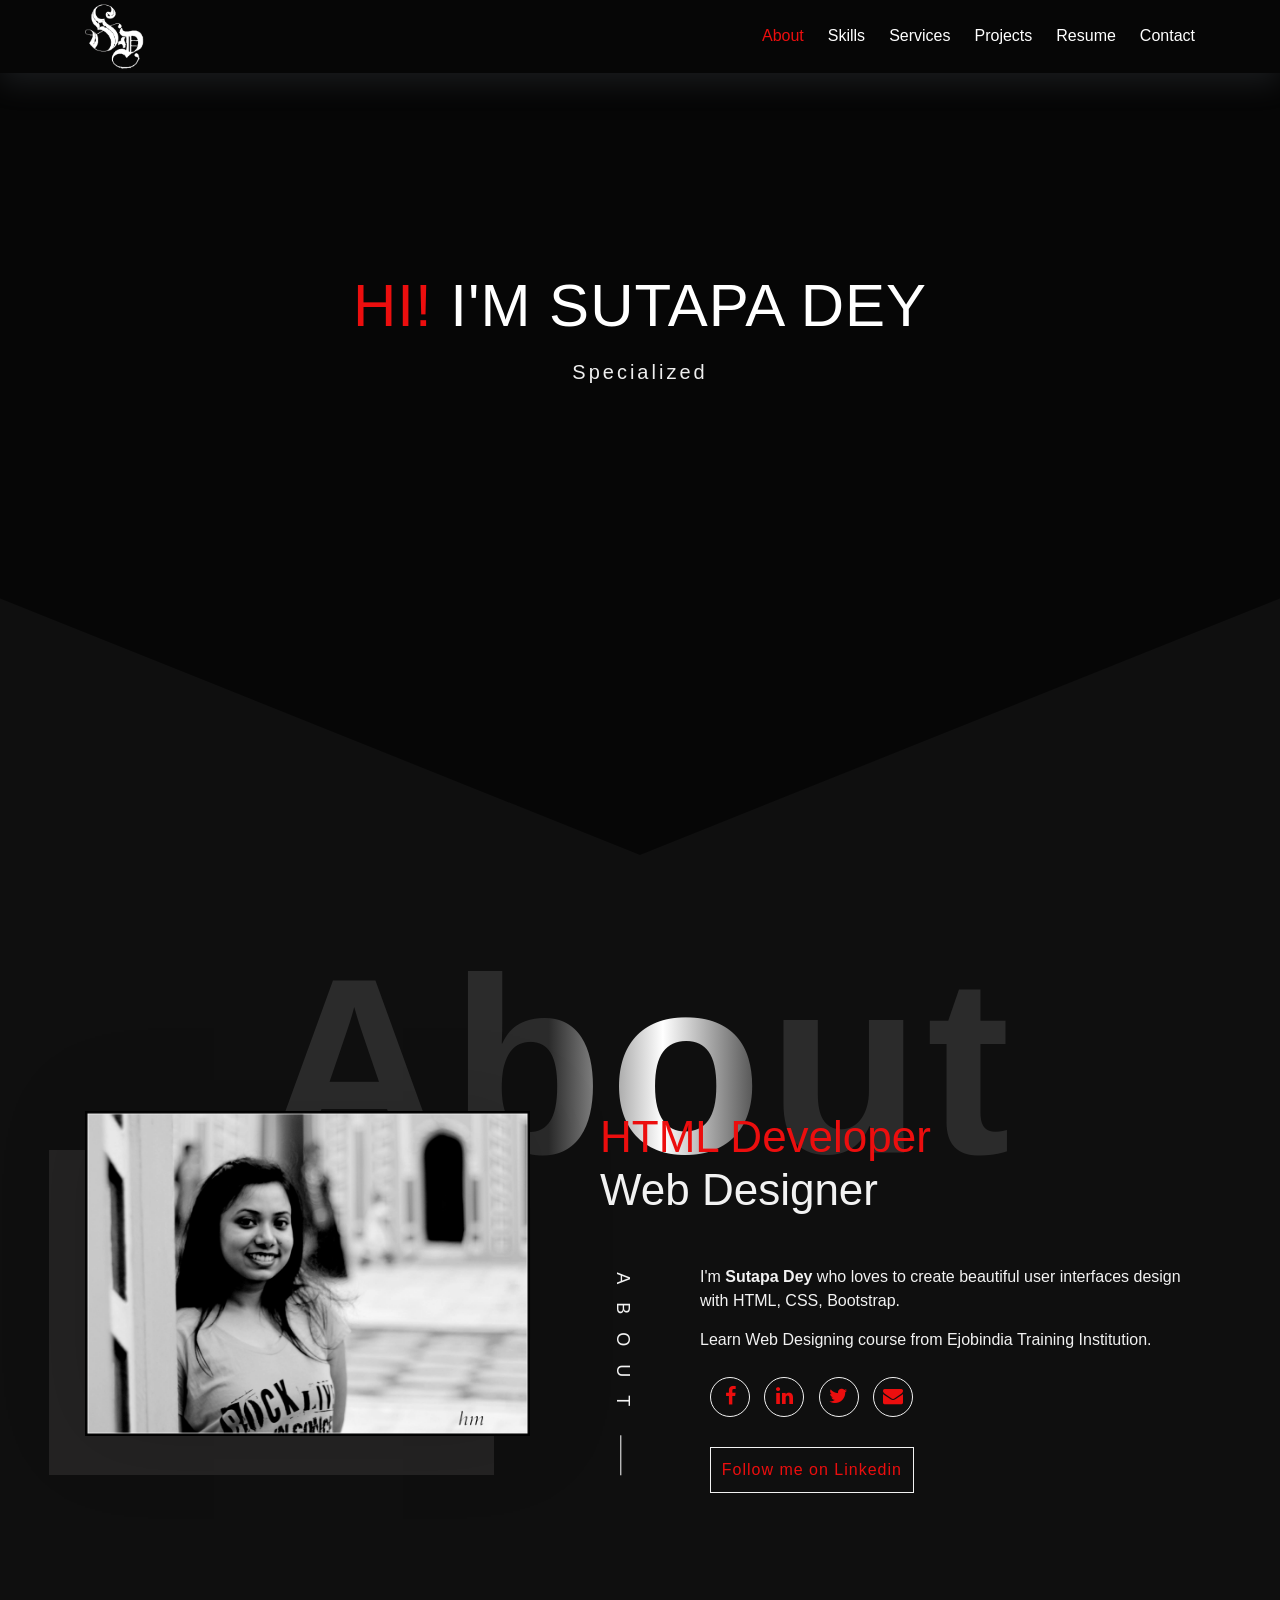
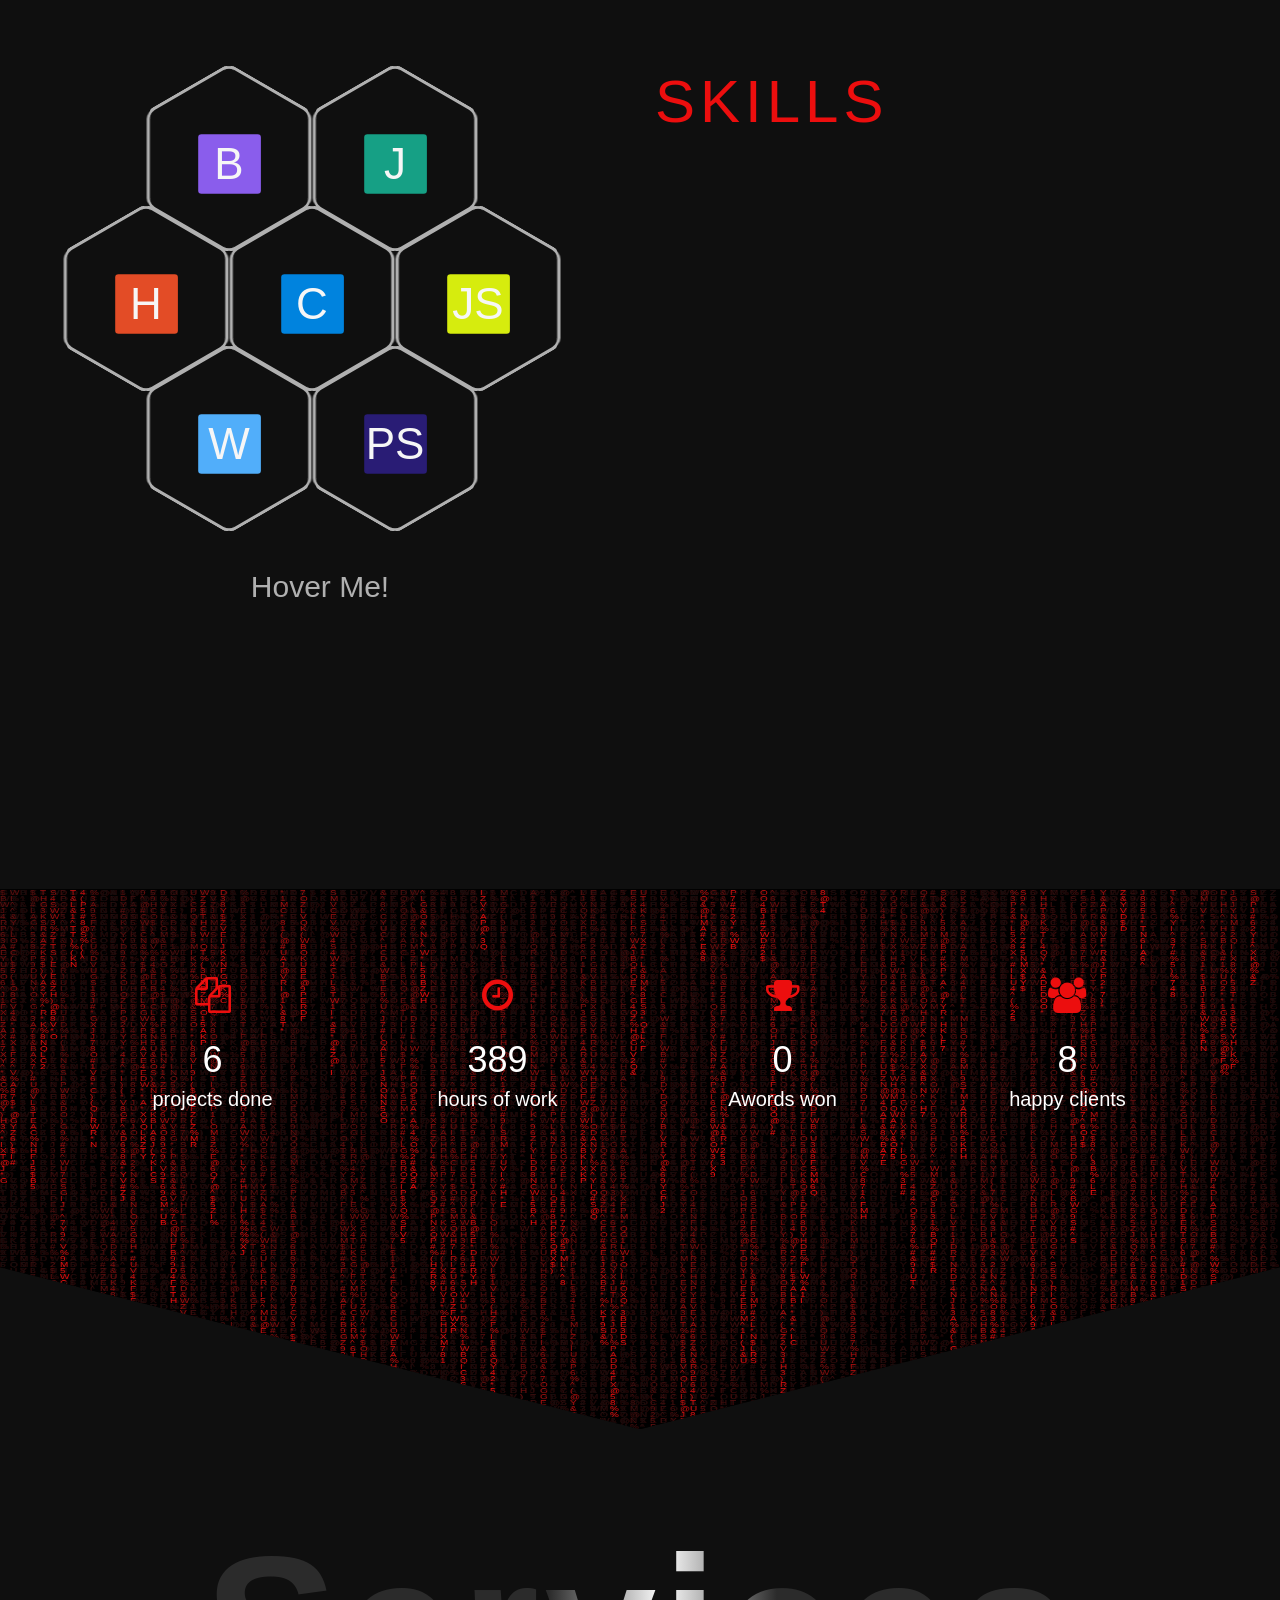
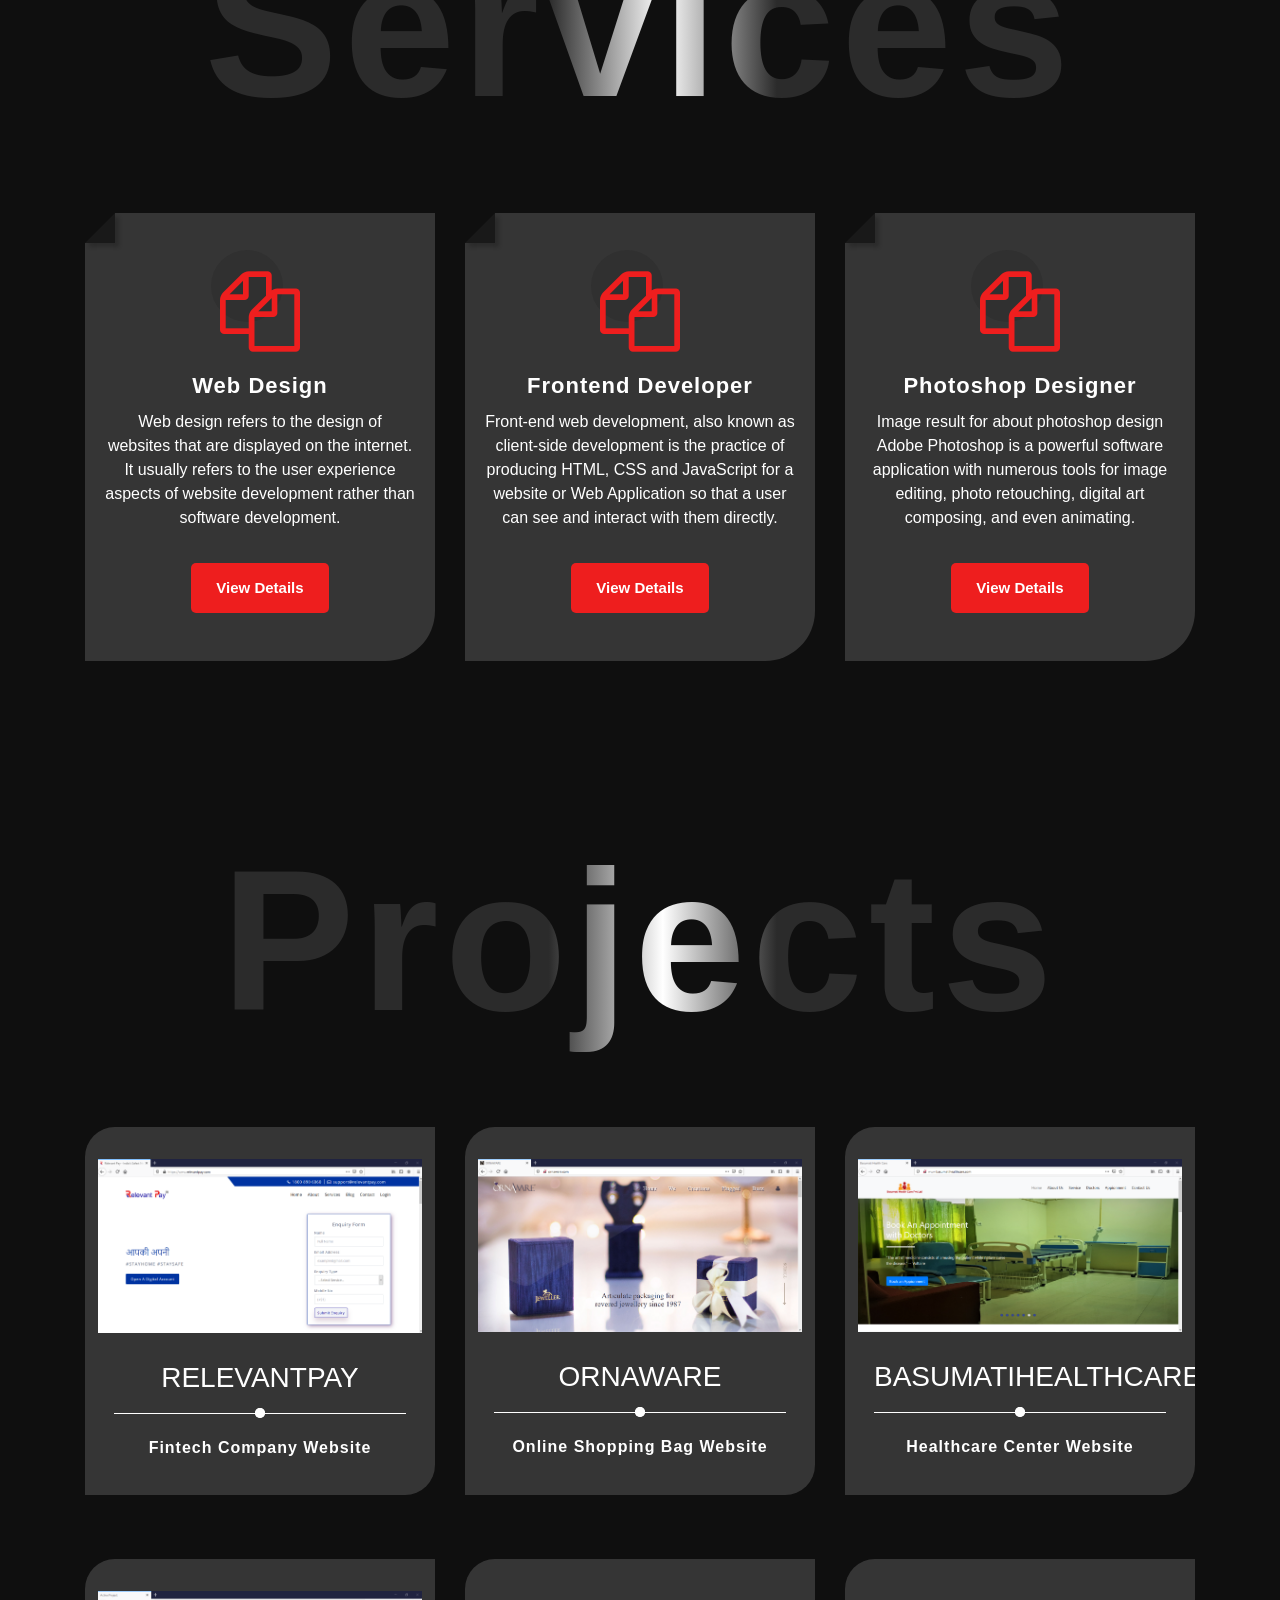
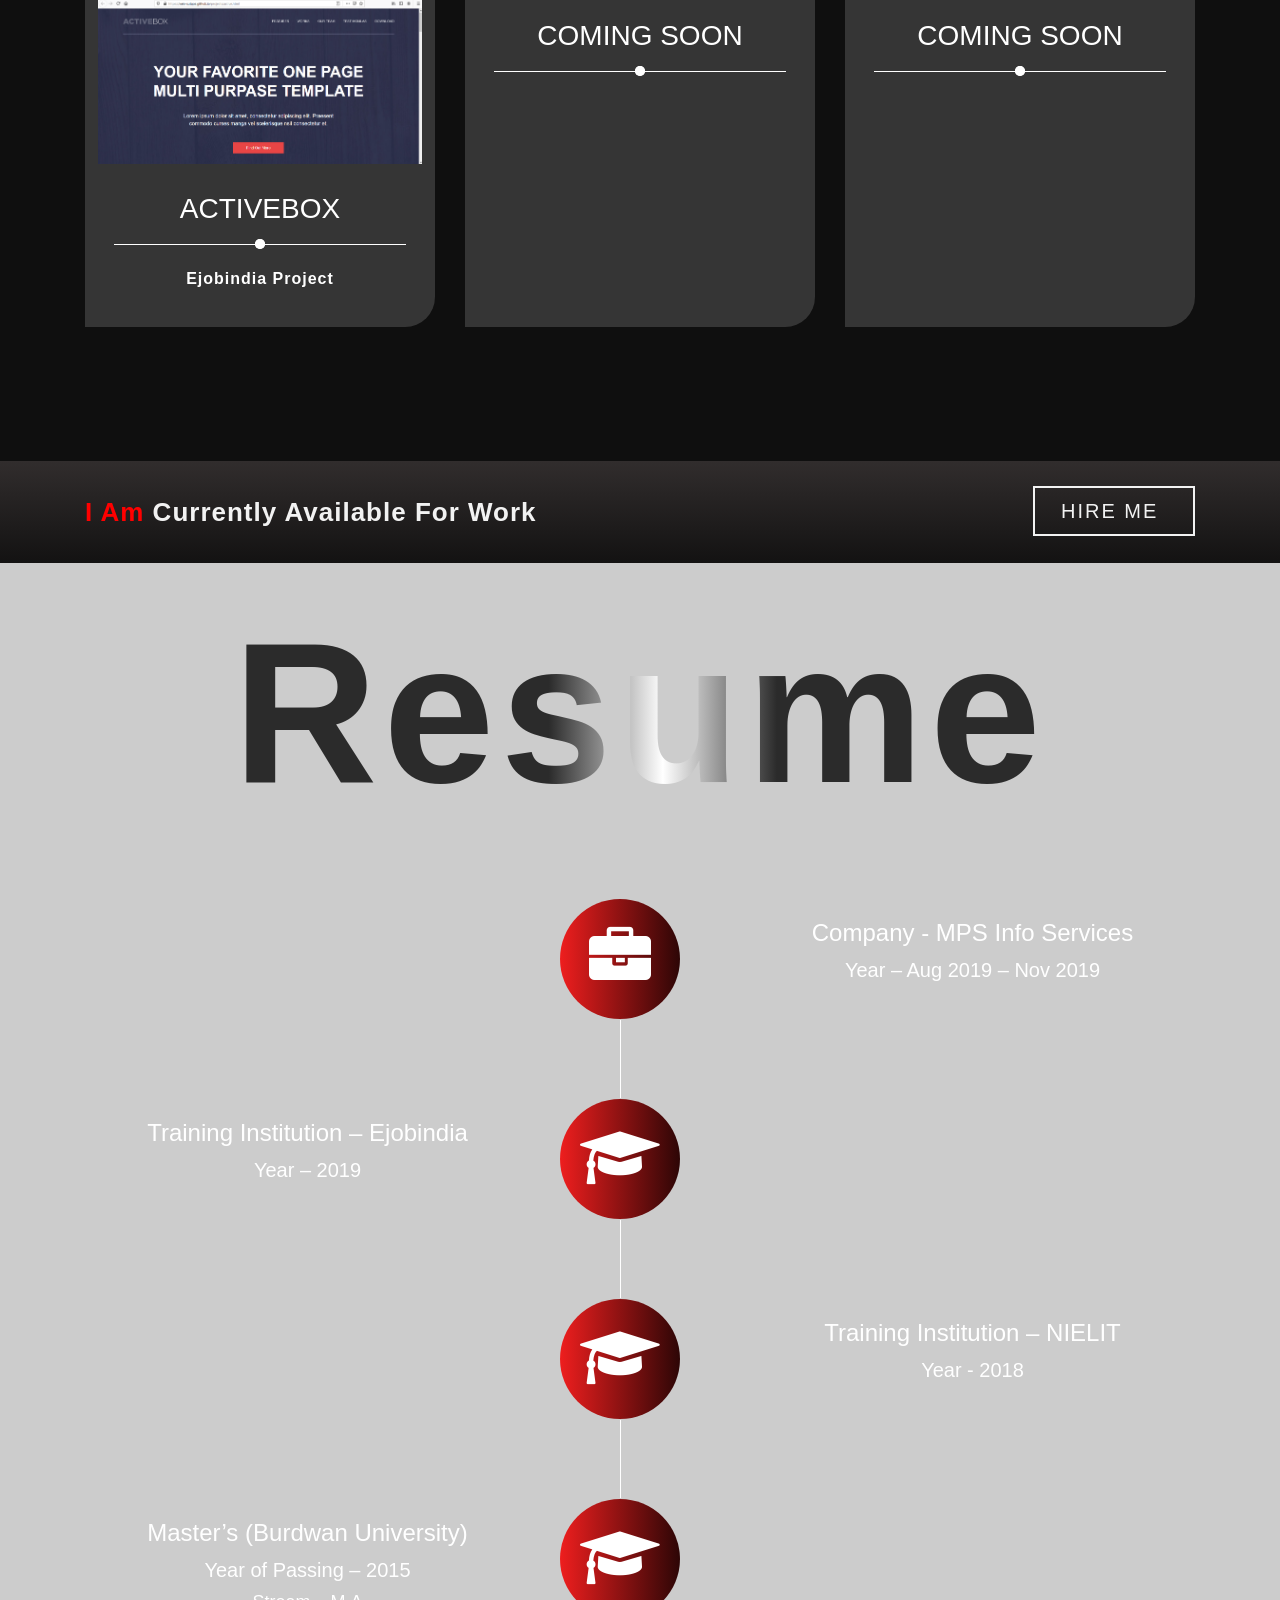
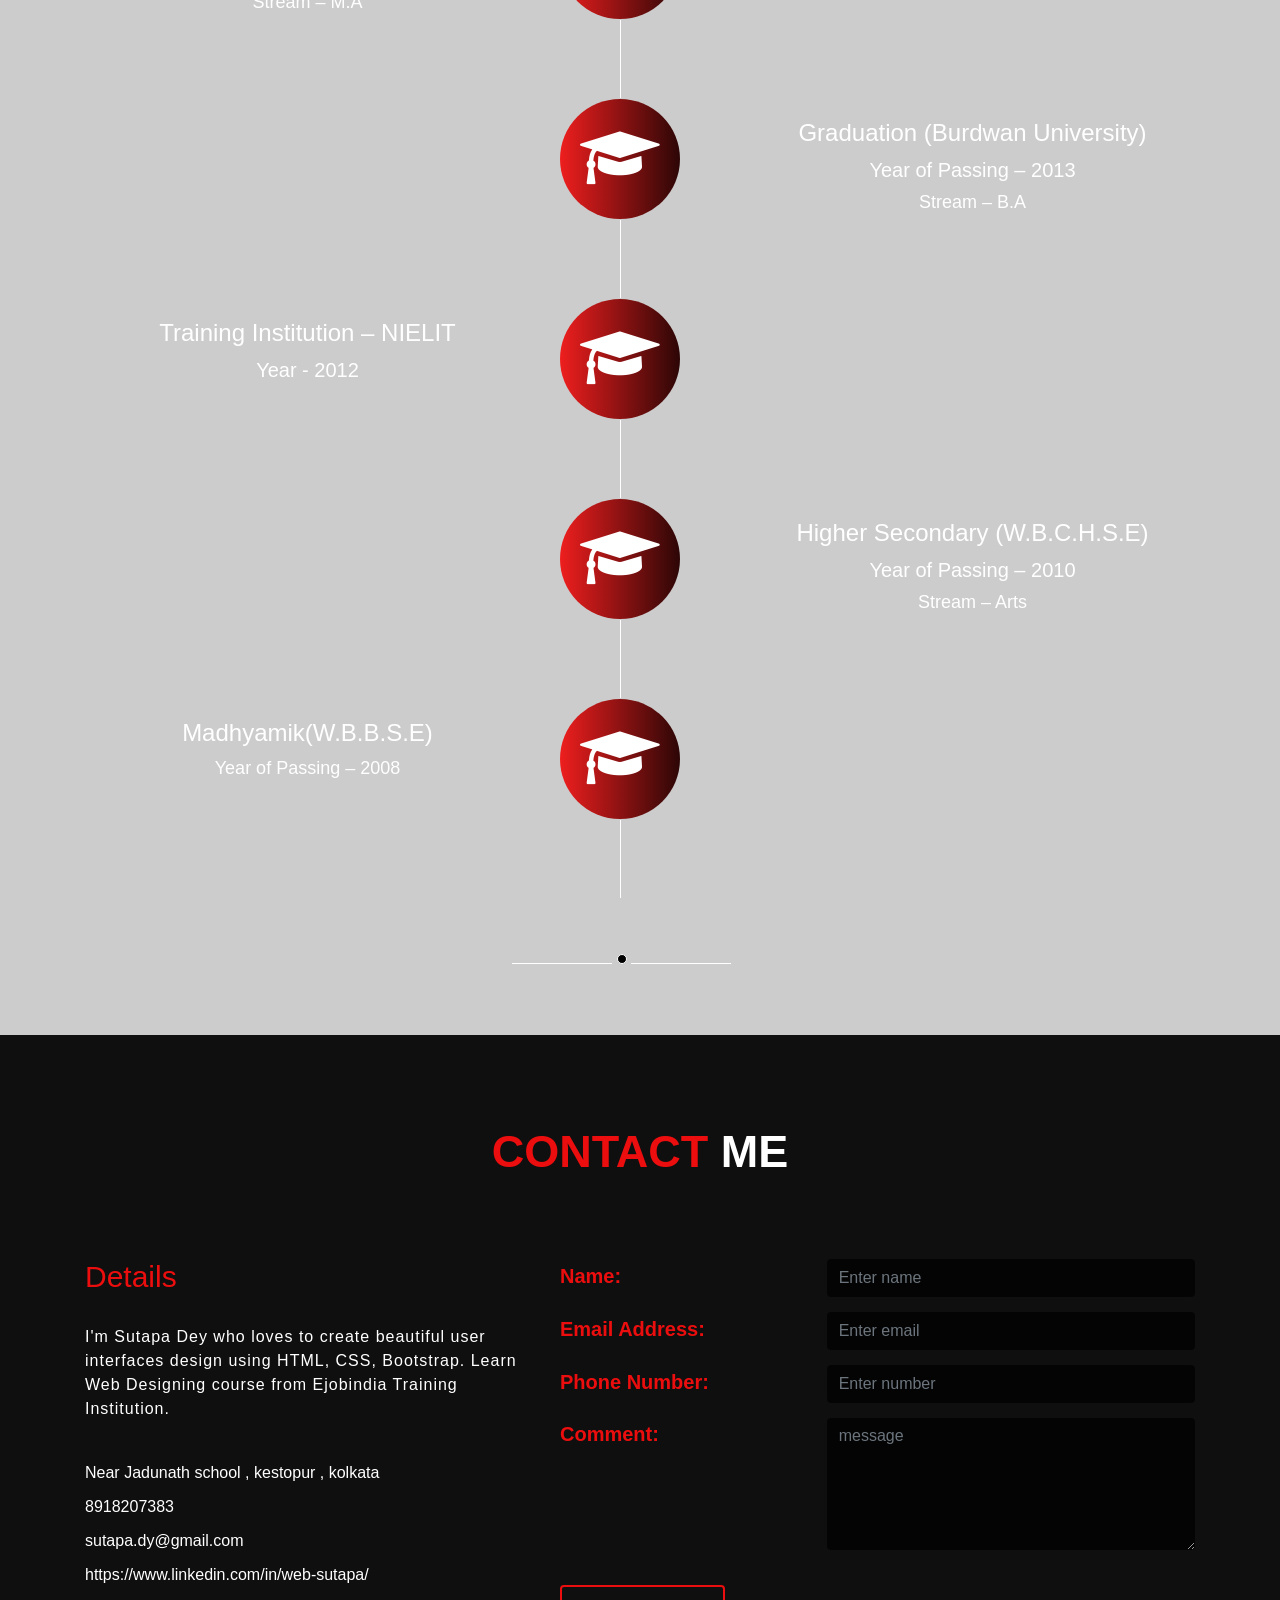
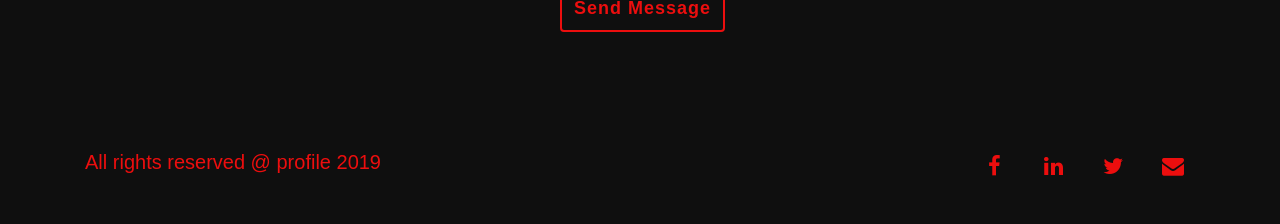
==== commit 8af77cdc: "prifile media add" ====
--- a/index.html
+++ b/index.html
@@ -564,7 +564,8 @@
                 </div>
                 <div class="col-lg-6 col-md-4 col-sm-12 col-12">
                     <div class="hire-me">
-                        <button class="button button--aylen ">hire me</button>
+                        <a class="button button--aylen " href="#">hire me</a>
+                        <!-- mailto:sutapa.dy@email.com -->
                     </div>
                 </div>
             </div>
--- a/CSS/style.css
+++ b/CSS/style.css
@@ -398,7 +398,18 @@
   background-color: #0f0f0f !important;
 }
 }
-
+@media only screen and (max-width:575px) {
+ 
+  .navbar-brand img{
+    height: 55px;
+  }
+}
+@media only screen and (max-width:390px) {
+ 
+  .navbar-brand img{
+    height: 40px;
+  }
+}
 /*--------------------MEDEA QUERY END---------------------------------*/
 
 /*-------------------------Header setion end--------------------*/
@@ -1300,7 +1311,14 @@
   font-size: 18px;
 }
 }
-
+@media only screen and (max-width: 390px) {
+  .code-description {
+    padding-top: 10em;
+}
+section.intro {
+  height: 91vh;
+}
+}
 /*-----------------------------SKILL SECTION END----------------------------*/
 
 /*----------------------PROJECT COUNT SECTION START---------------------------*/
@@ -1384,7 +1402,11 @@
 }
   }
 
-
+  @media only screen and (max-width: 390px) {
+    .numscroll-sec canvas {
+      height: 71vh;
+  }
+  }
   /*----------------------PROJECT COUNT SECTION END---------------------------*/
 
 /*-----------SERVICE SECTION START-----------------------*/
@@ -1740,7 +1762,7 @@
 }
 @media only screen and (max-width: 390px) {
   .service-sec .service-body .service-block::before {
-    left: 8.5%;
+    left: 8%;
 }
 .service-block-one .inner-box {
   height: 26em;
@@ -1984,6 +2006,9 @@
  }
  .hire-sec .hire-me P .hire{
    color: #f00;
+ }
+ .hire-sec .hire-me a{
+   text-decoration: none;
  }
  .hire-sec .hire-me .button{
   padding: 8px 26px;
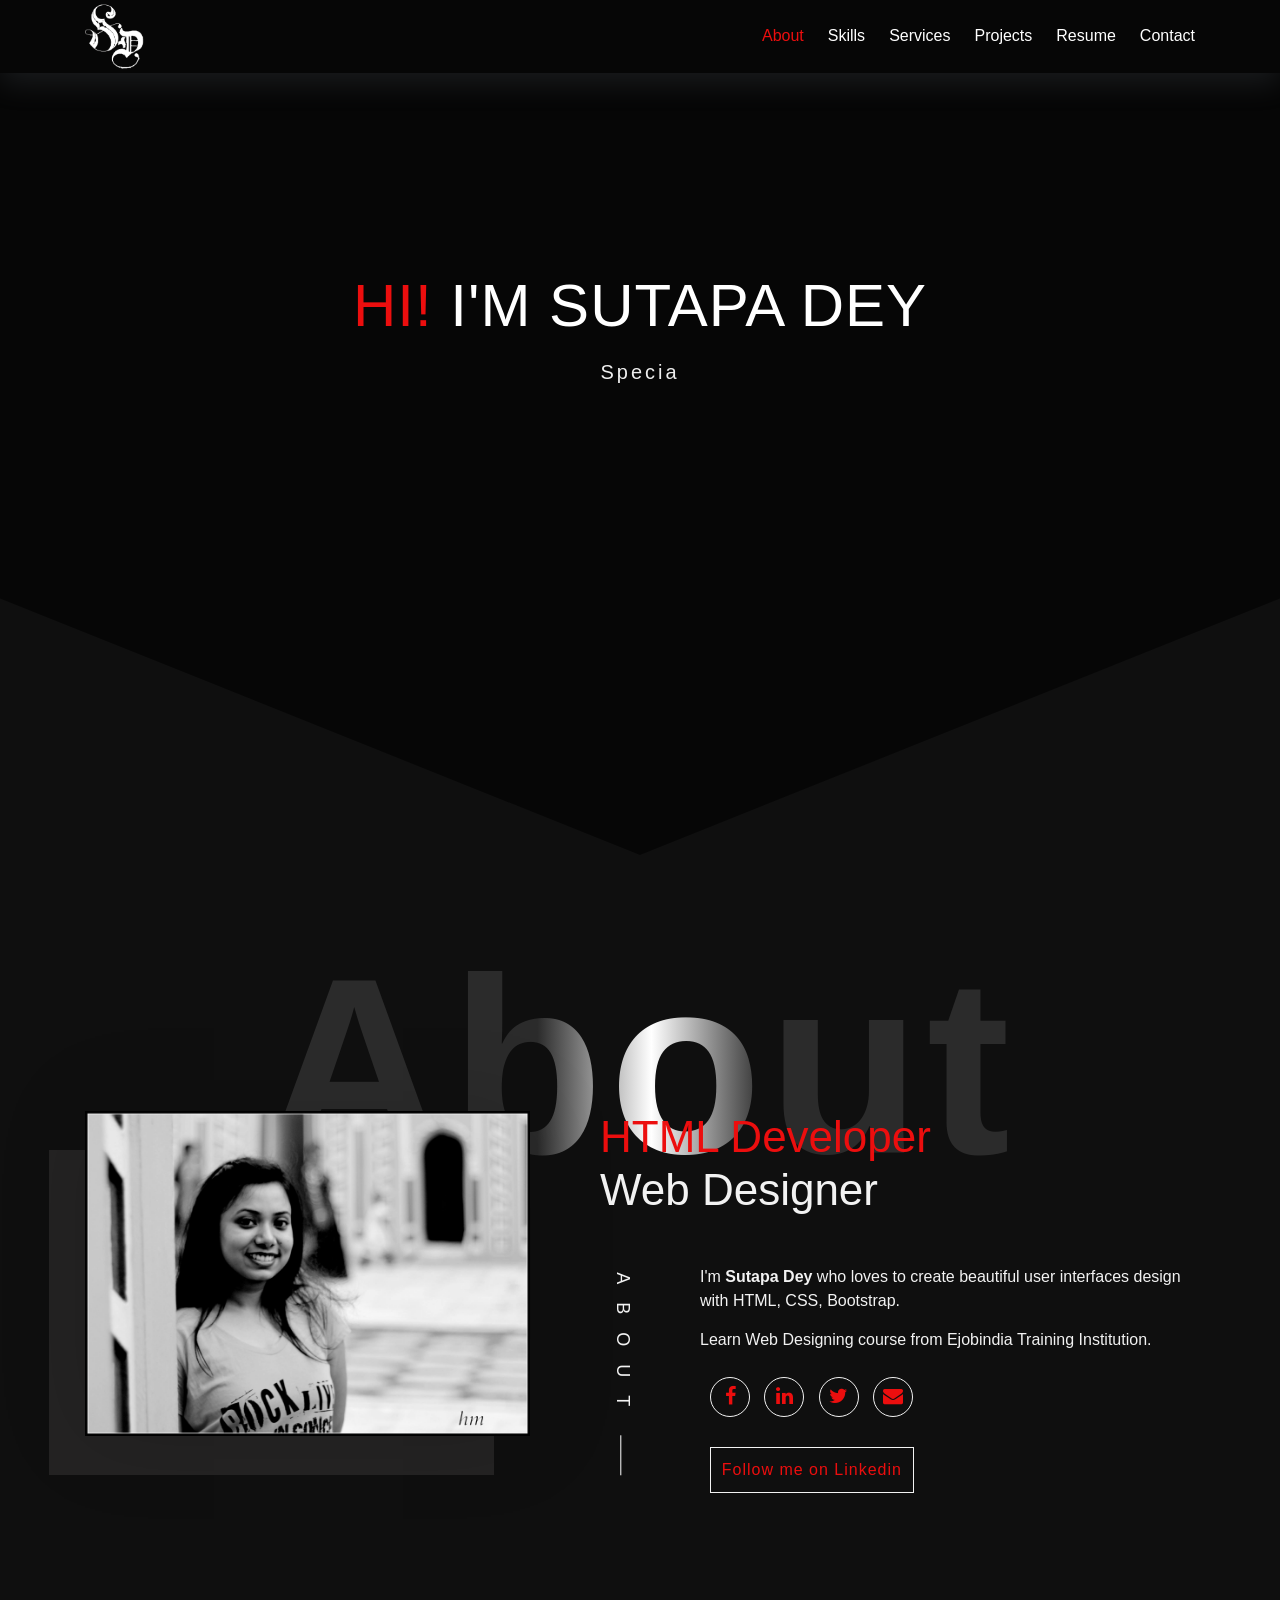
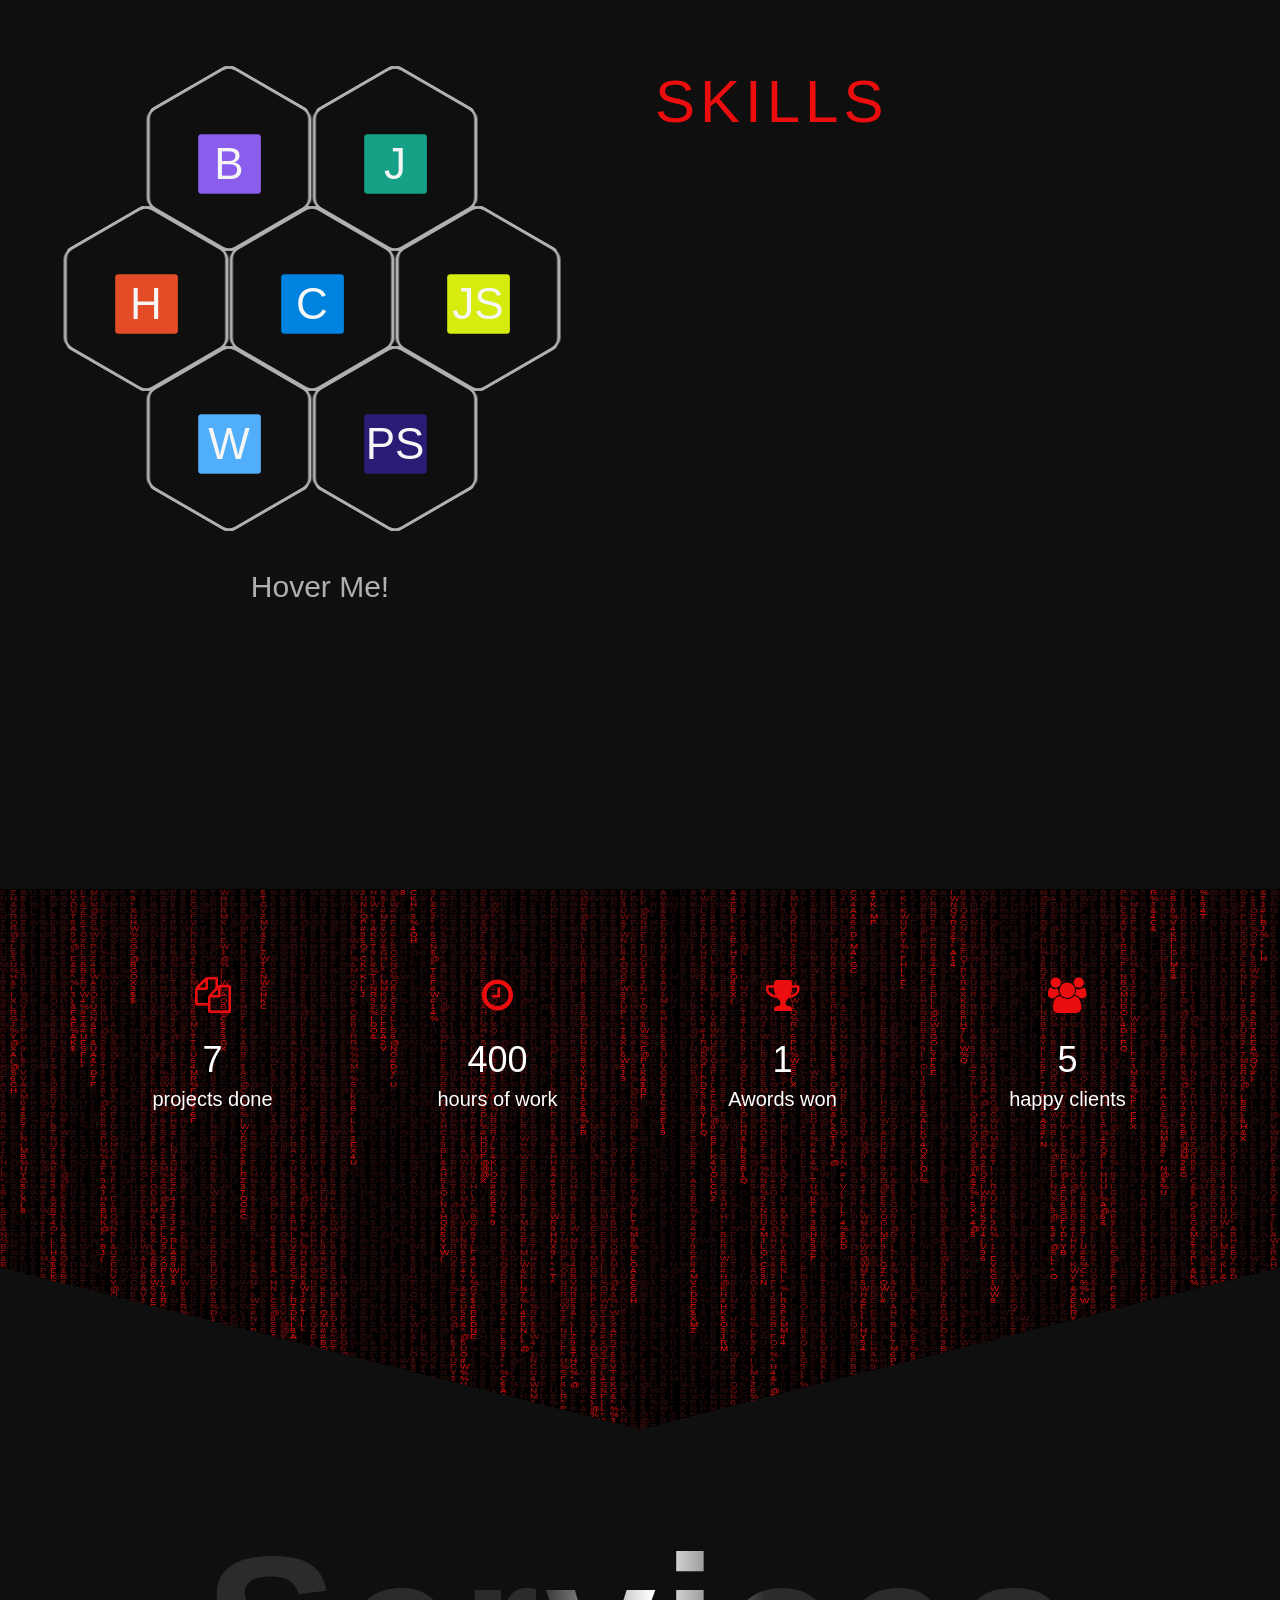
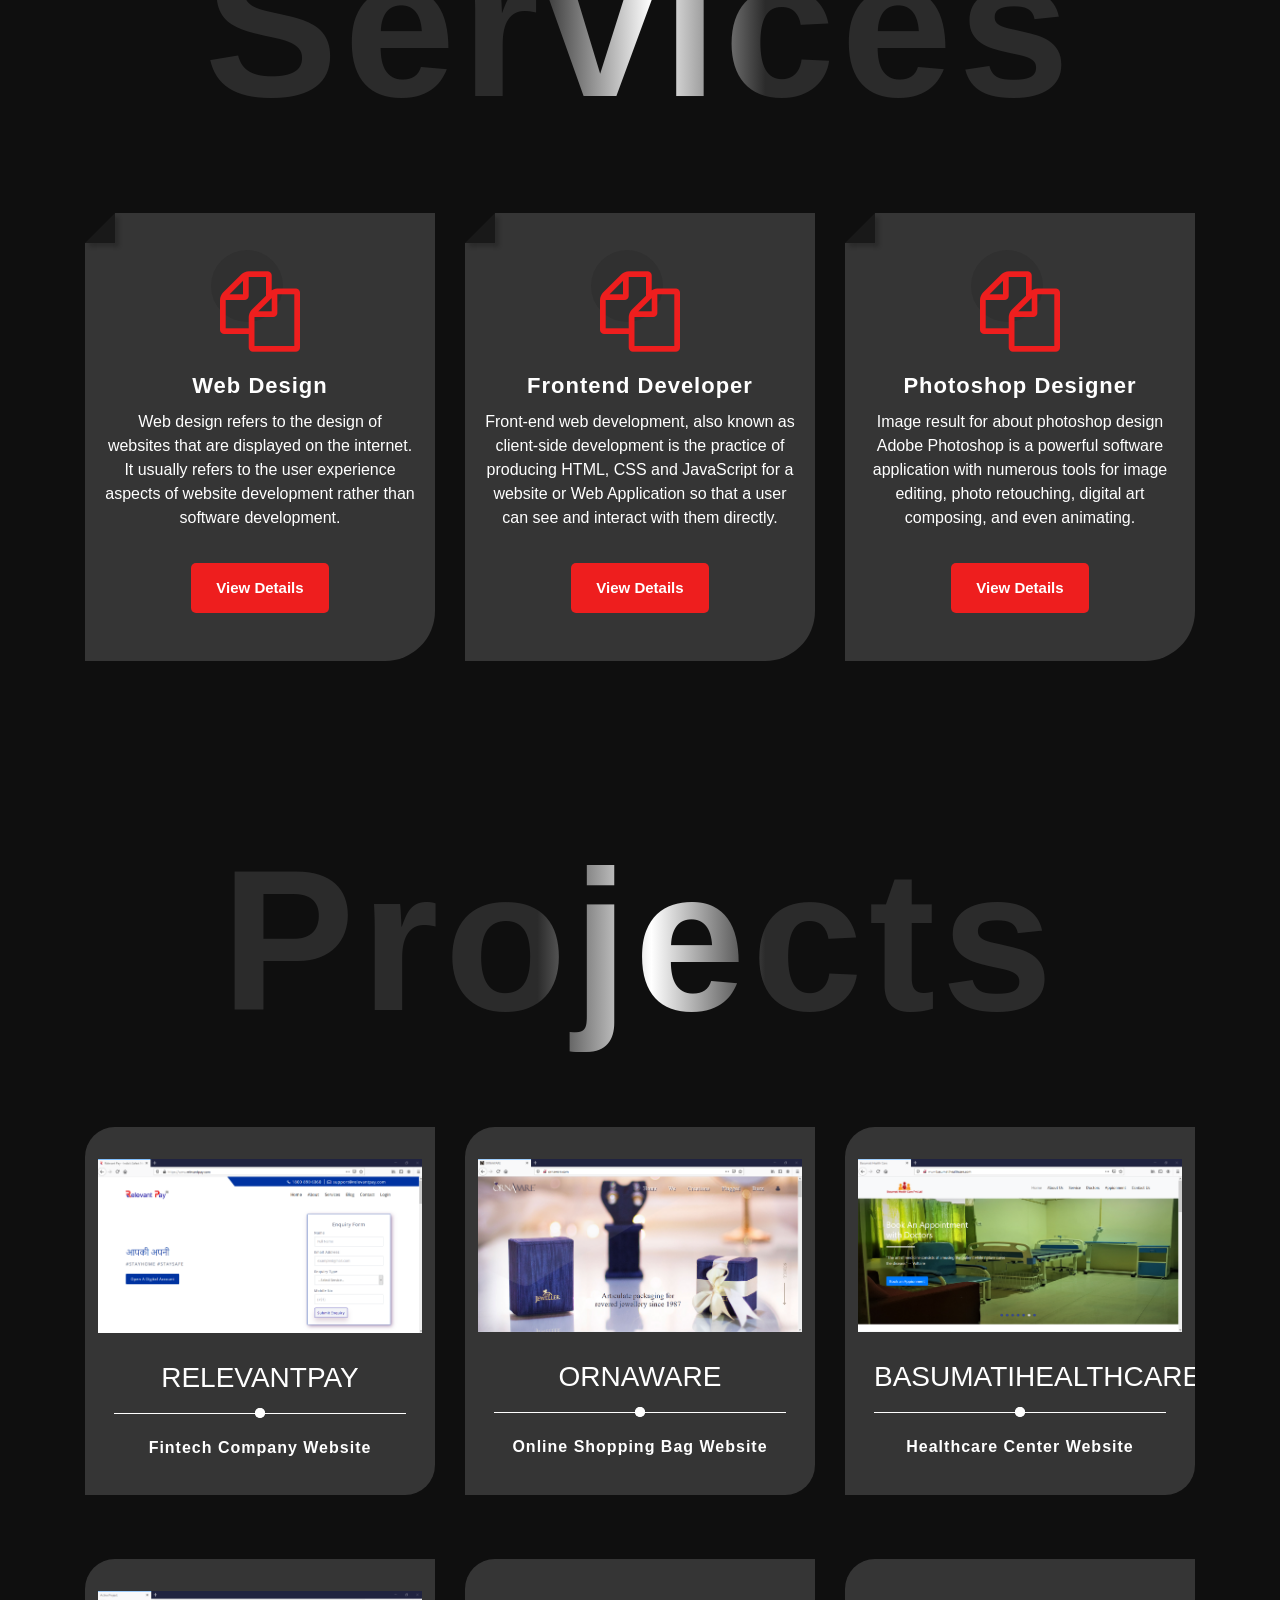
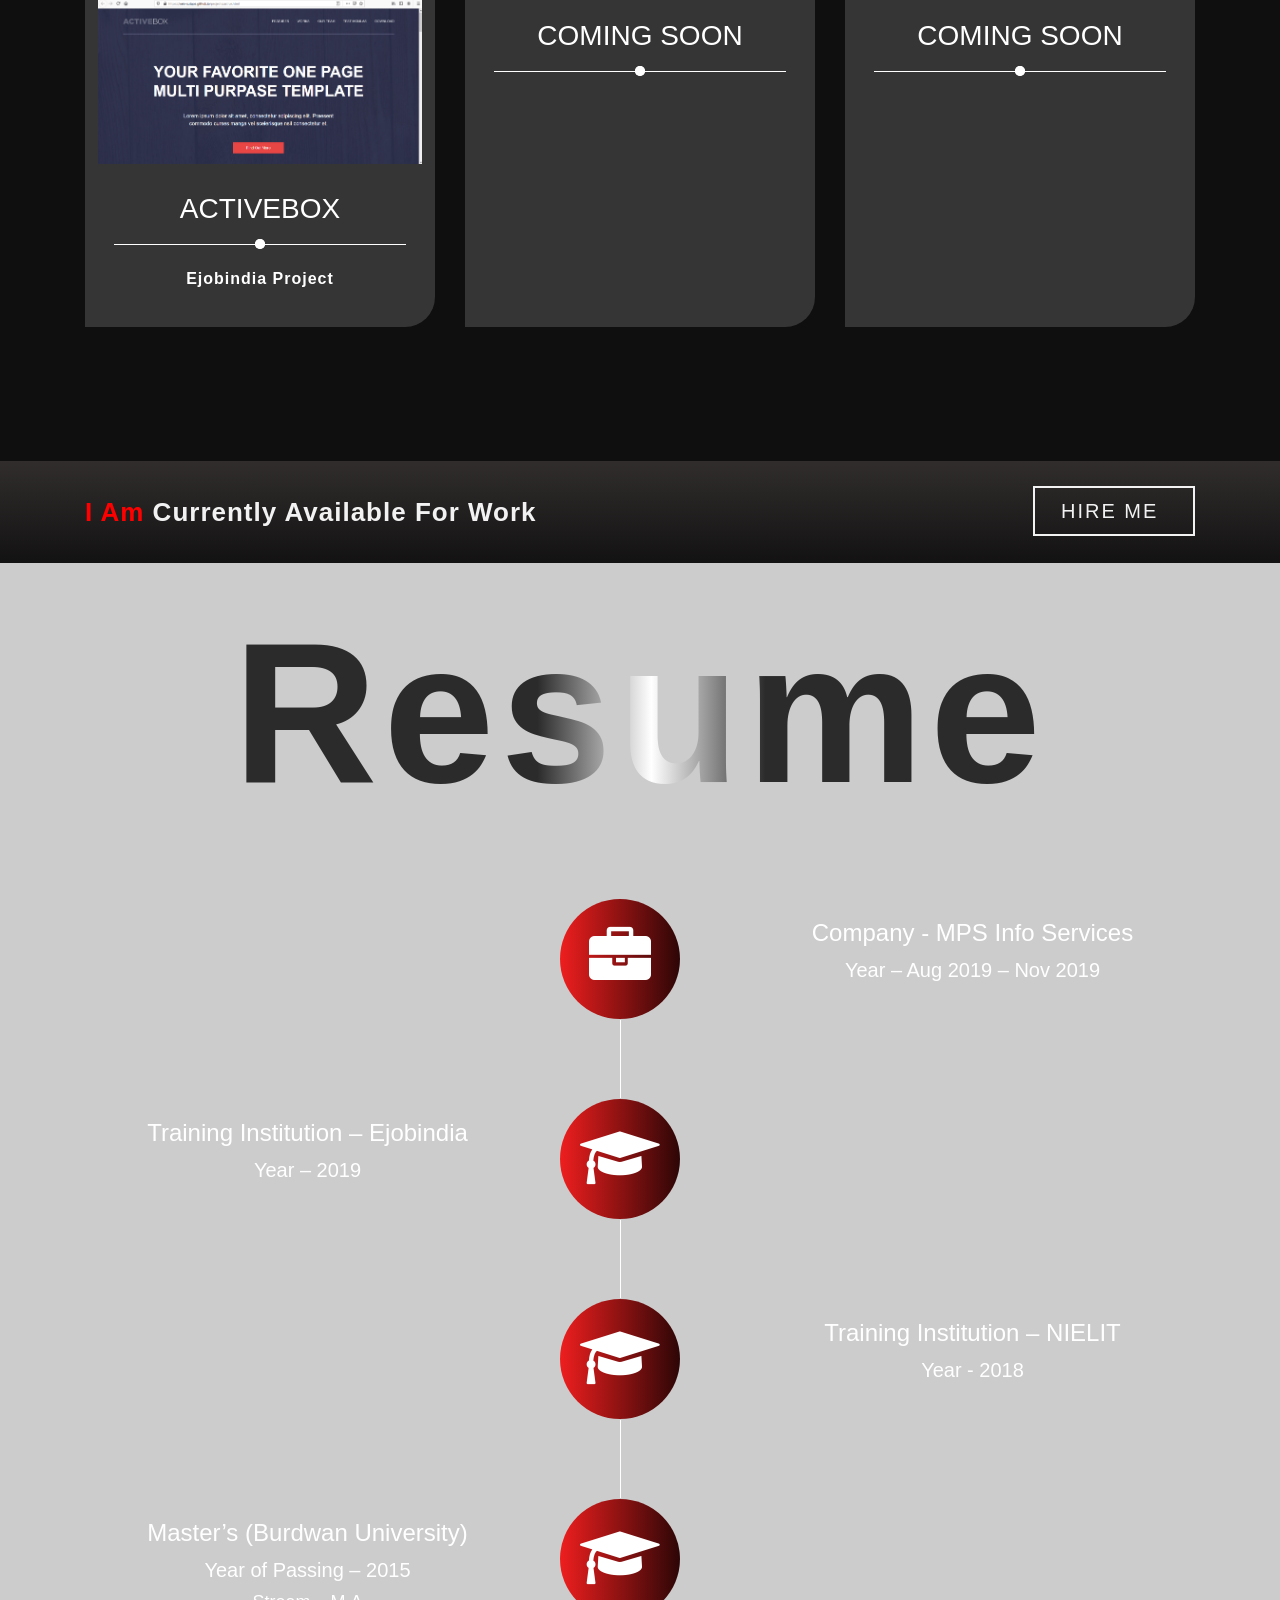
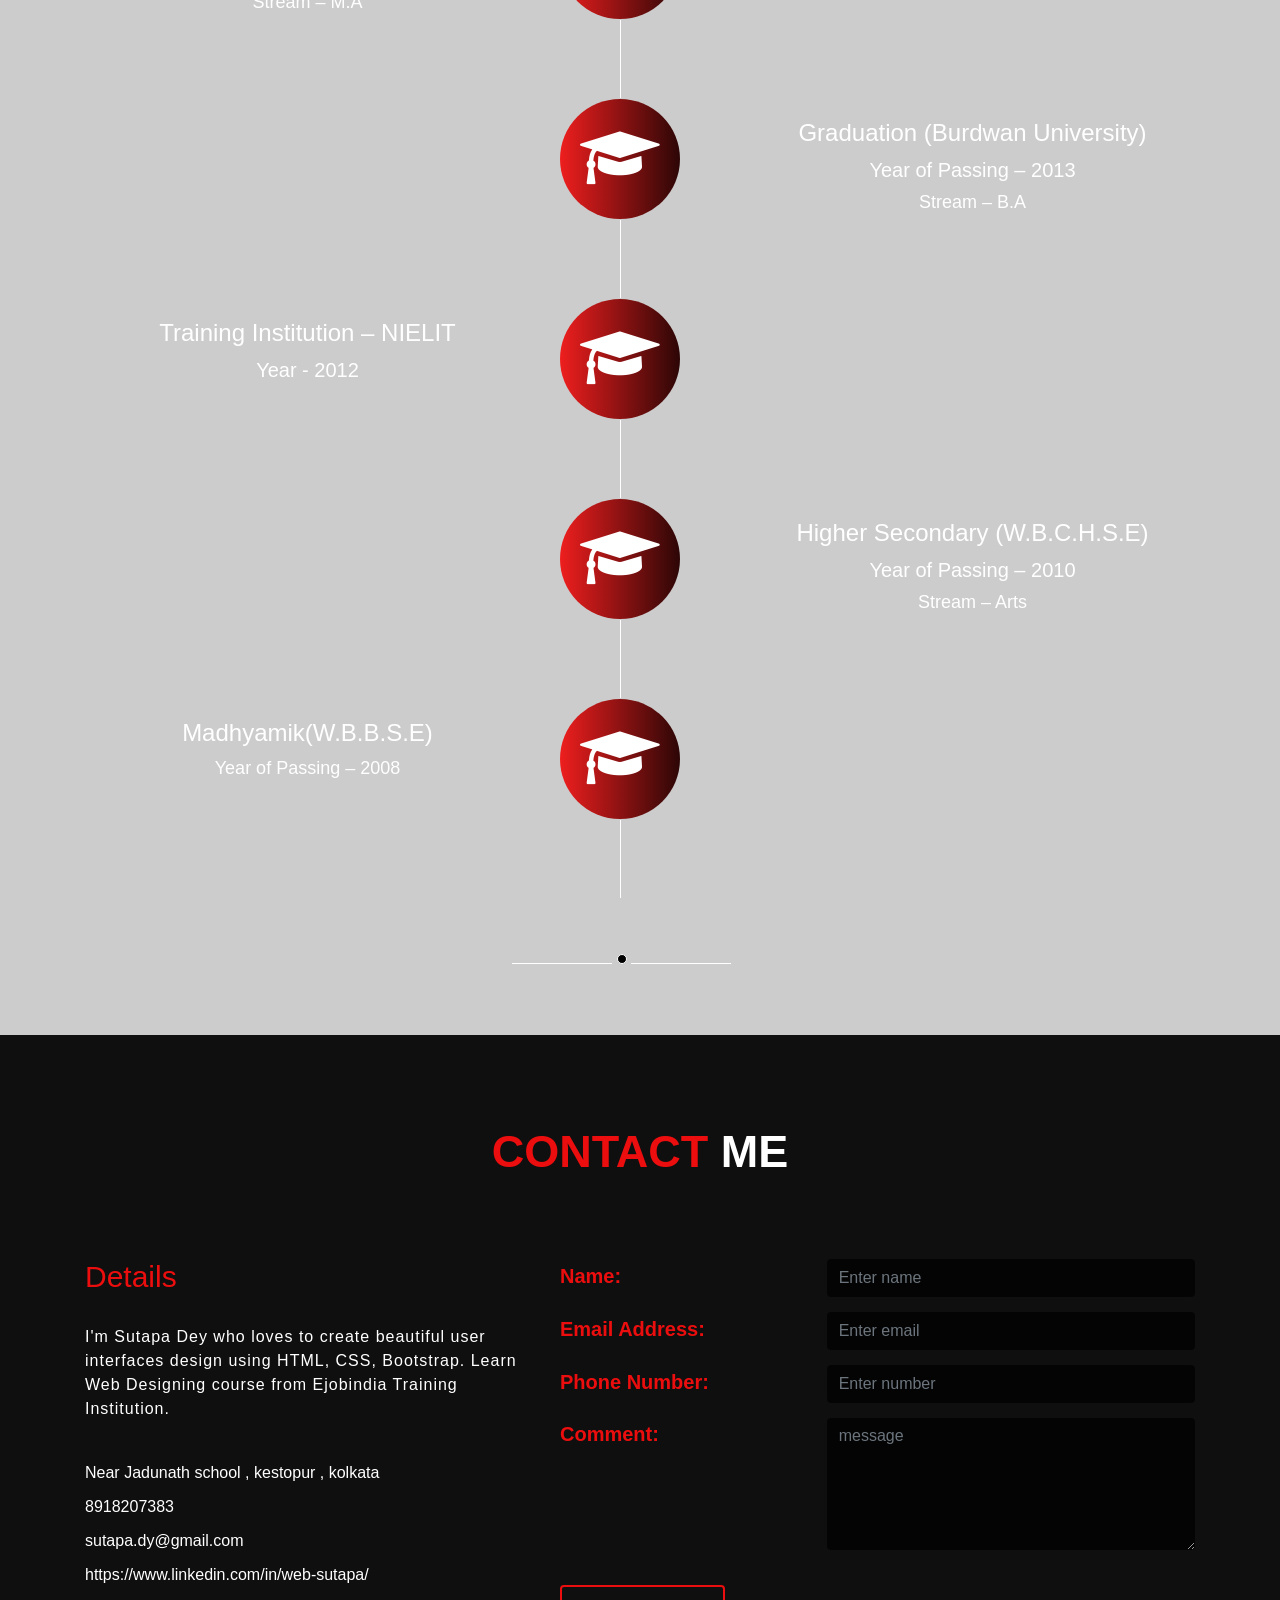
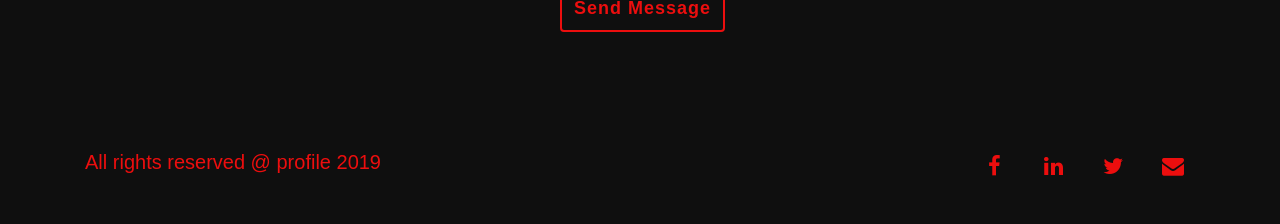
==== commit a74be261: "mp" ====
--- a/index.html
+++ b/index.html
@@ -57,7 +57,7 @@
         <div class="container">
             <div class="row">
                 <div class="col-12">
-                    <nav class="navbar navbar-expand-md navbar-light">
+                    <nav class="navbar navbar-expand-md navbar-light ">
 
                         <a class="navbar-brand" href="#">
                             <img src="images/sd-logo.png" alt="" class="img-fluid"></a>
--- a/CSS/style.css
+++ b/CSS/style.css
@@ -107,11 +107,6 @@
   width: 8%;
 }
 
-/* .head-sec{
-  background-color: #0f0f0f;
-} */
-
-
 .navigation-wrap{
 	position: fixed;
 	width: 100%;
@@ -232,50 +227,6 @@
 ================================================== */
 
 
-.nav-item .dropdown-menu {
-    transform: translate3d(0, 10px, 0);
-    visibility: hidden;
-    opacity: 0;
-	max-height: 0;
-    display: block;
-	padding: 0;
-	margin: 0;
-    transition: all 200ms linear;
-}
-.nav-item.show .dropdown-menu {
-    opacity: 1;
-    visibility: visible;
-	max-height: 999px;
-    transform: translate3d(0, 0px, 0);
-}
-.dropdown-menu {
-	padding: 10px!important;
-	margin: 0;
-	font-size: 13px;
-	letter-spacing: 1px;
-	color: #212121;
-	background-color: #fcfaff;
-	border: none;
-	border-radius: 3px;
-	box-shadow: 0 5px 10px 0 rgba(138, 155, 165, 0.15);
-    transition: all 200ms linear;
-}
-.dropdown-toggle::after {
-	display: none;
-}
-
-.dropdown-item {
-	padding: 3px 15px;
-	color: #212121;
-	border-radius: 2px;
-    transition: all 200ms linear;
-}
-.dropdown-item:hover, 
-.dropdown-item:focus {
-	color: #fff;
-	background-color: rgba(129,103,169,.6);
-}
-
 body.dark .start-header {
 	box-shadow: 0 10px 30px 0 rgba(0, 0, 0, 0.15);
 }
@@ -288,14 +239,7 @@
 body.dark .nav-item.active .nav-link{
 	color: #999 !important;
 }
-body.dark .dropdown-menu {
-	color: #fff;
-	background-color: #1f2029;
-	box-shadow: 0 5px 10px 0 rgba(0, 0, 0, 0.25);
-}
-body.dark .dropdown-item {
-	color: #fff;
-}
+
 body.dark .navbar-light .navbar-toggler-icon {
 	border-bottom: 1px solid #fff;
 }
@@ -320,9 +264,19 @@
     width: 11%;
   }
 }
-@media (max-width: 767px) { 
-	
-	.nav-item:after{
+
+@media only screen and (max-width:991px) {
+  .navbar-brand img {
+    width: 25%;
+}
+.start-header.scroll-on .navbar-brand img {
+  width: 20%;
+}
+}
+
+
+@media only screen and (max-width:767px) {
+  .nav-item:after{
 		display: none;
 	}
 	.nav-item::before {
@@ -337,62 +291,18 @@
 		background-color: #000;
 		vertical-align: 0;
 	}
-	.dropdown-toggle::after {
-		position: absolute;
-		display: block;
-		top: 10px;
-		left: -23px;
-		width: 1px;
-		height: 11px;
-		content: "";
-		border: none;
-		background-color: #000;
-		vertical-align: 0;
-		transition: all 200ms linear;
-	}
-	.dropdown-toggle[aria-expanded="true"]::after{
-		transform: rotate(90deg);
-		opacity: 0;
-	}
-	.dropdown-menu {
-		padding: 0 !important;
-		background-color: transparent;
-		box-shadow: none;
-		transition: all 200ms linear;
-	}
-	.dropdown-toggle[aria-expanded="true"] + .dropdown-menu {
-		margin-top: 10px !important;
-		margin-bottom: 20px !important;
-	}
 	body.dark .nav-item::before {
 		background-color: #fff;
 	}
-	body.dark .dropdown-toggle::after {
-		background-color: #fff;
-	}
-	body.dark .dropdown-menu {
-		background-color: transparent;
-		box-shadow: none;
-	}
-}
-
-
-@media only screen and (max-width:991px) {
-  .navbar-brand img {
+  .navbar-brand{
+    width: 50%;
+  }
+  .navbar-brand img{
+   
     width: 25%;
-}
-.start-header.scroll-on .navbar-brand img {
-  width: 20%;
-}
-}
-@media only screen and (max-width:767px) {
- 
-  .navbar-brand img{
-    height: 60px;
-    width: 100%;
   } 
   .start-header.scroll-on .navbar-brand img {
-    width: 100%;
+    width: 20%;
 }
 .navigation-wrap{
   background-color: #0f0f0f !important;
@@ -400,16 +310,12 @@
 }
 @media only screen and (max-width:575px) {
  
-  .navbar-brand img{
-    height: 55px;
-  }
-}
-@media only screen and (max-width:390px) {
- 
-  .navbar-brand img{
-    height: 40px;
-  }
-}
+  .navbar-brand {
+    width: 55%;
+    margin-left: 20px;
+}
+}
+
 /*--------------------MEDEA QUERY END---------------------------------*/
 
 /*-------------------------Header setion end--------------------*/
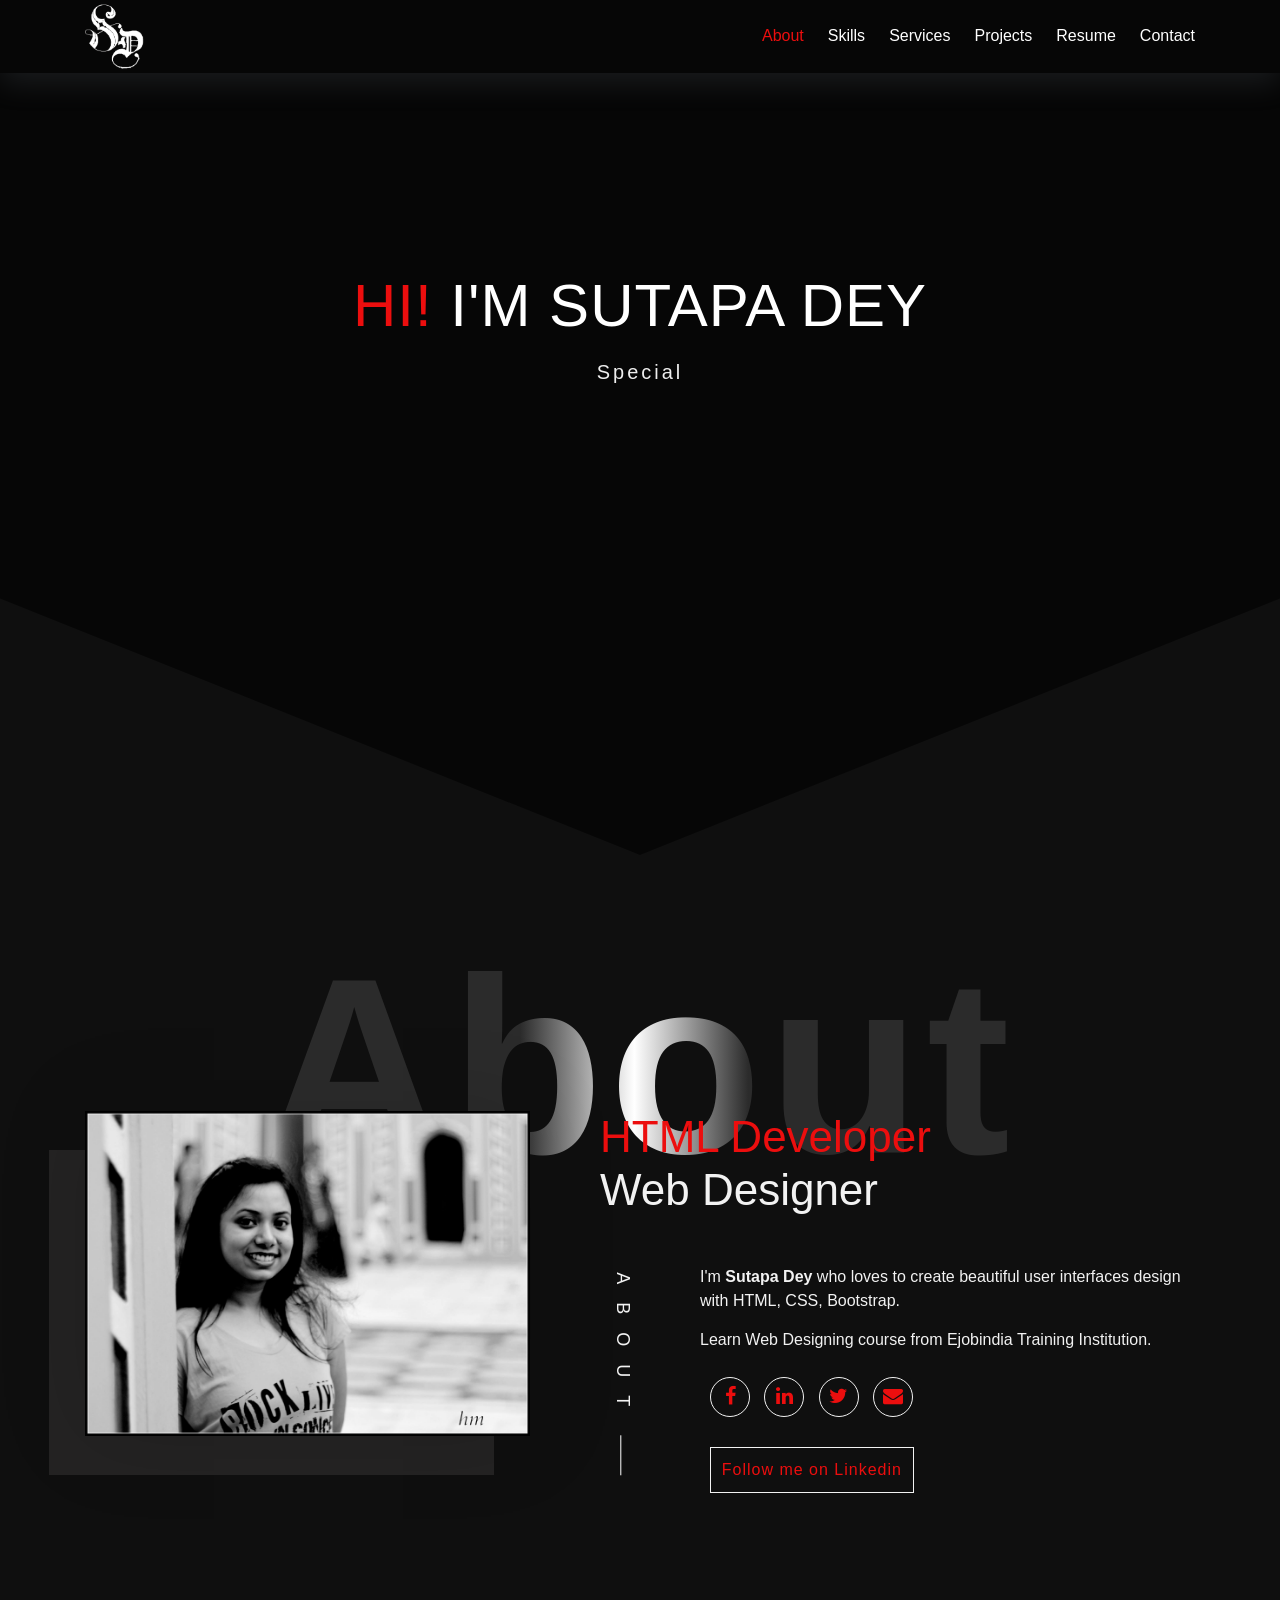
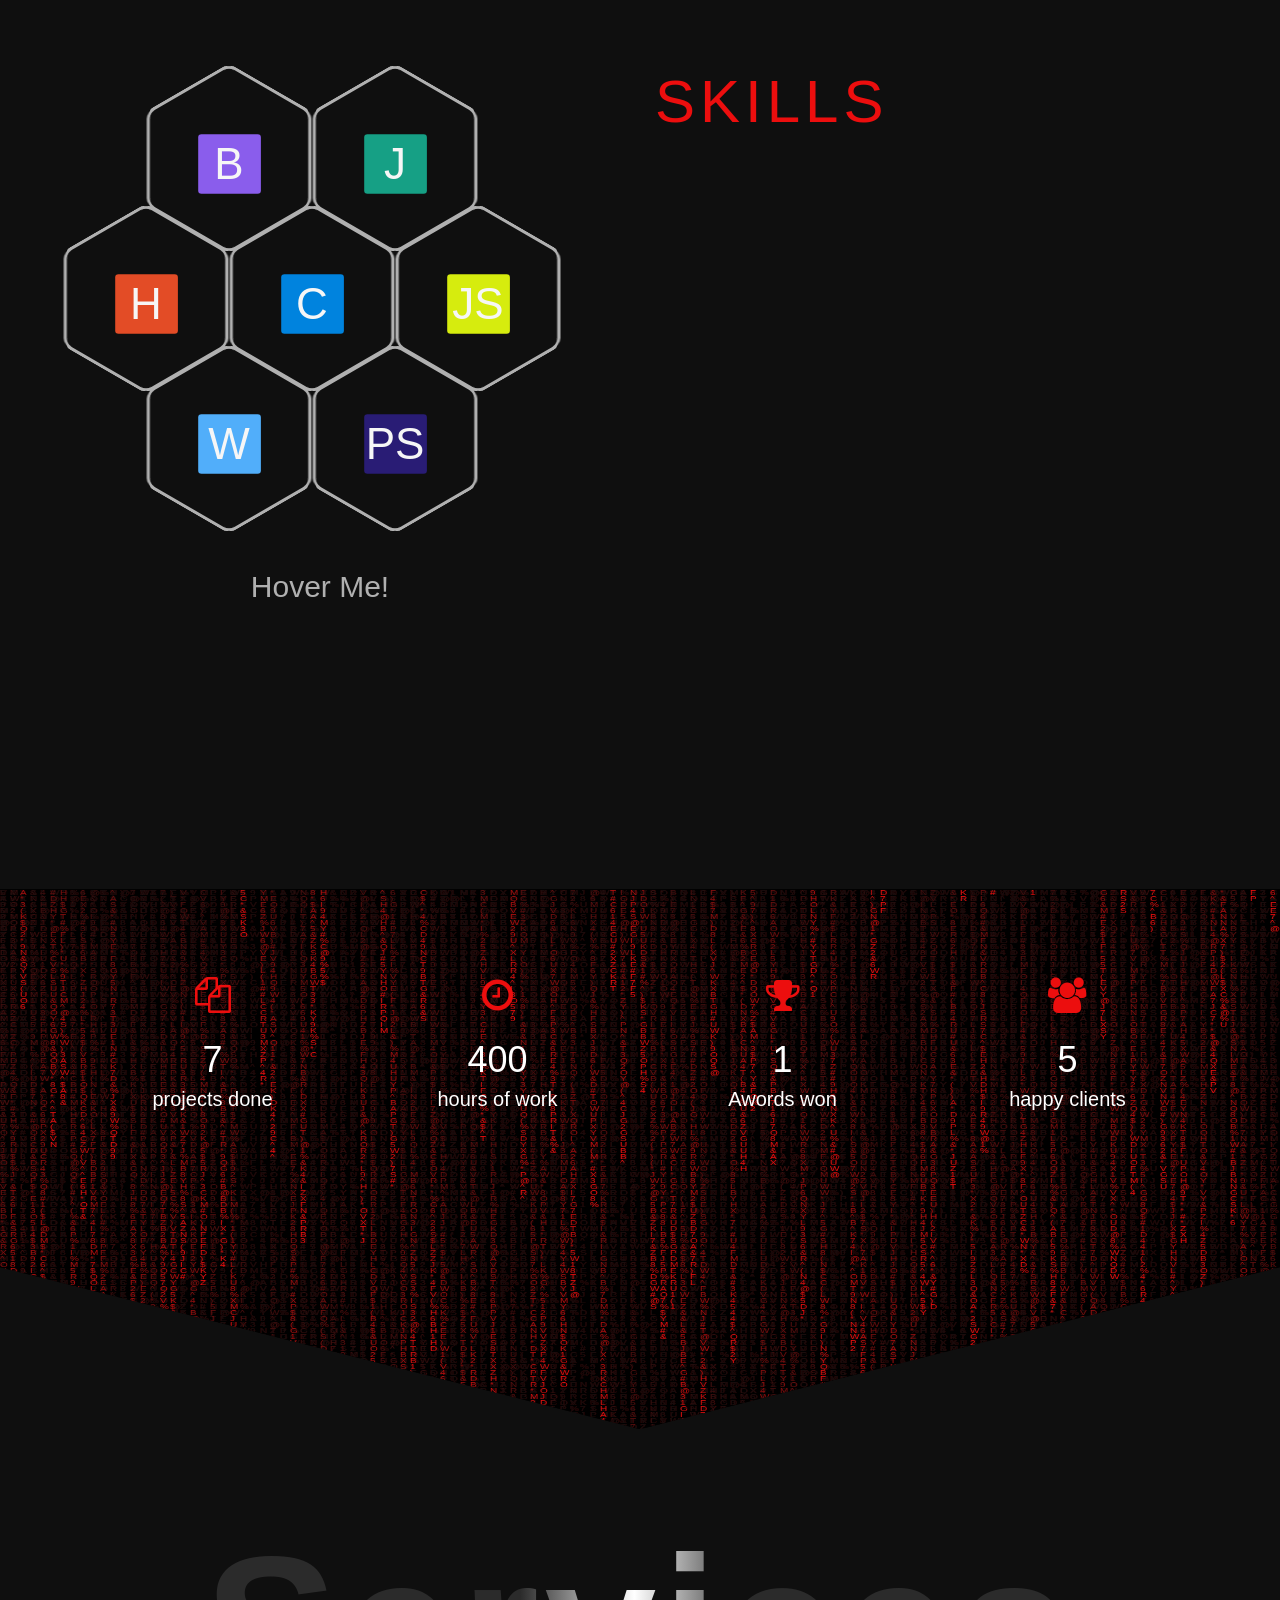
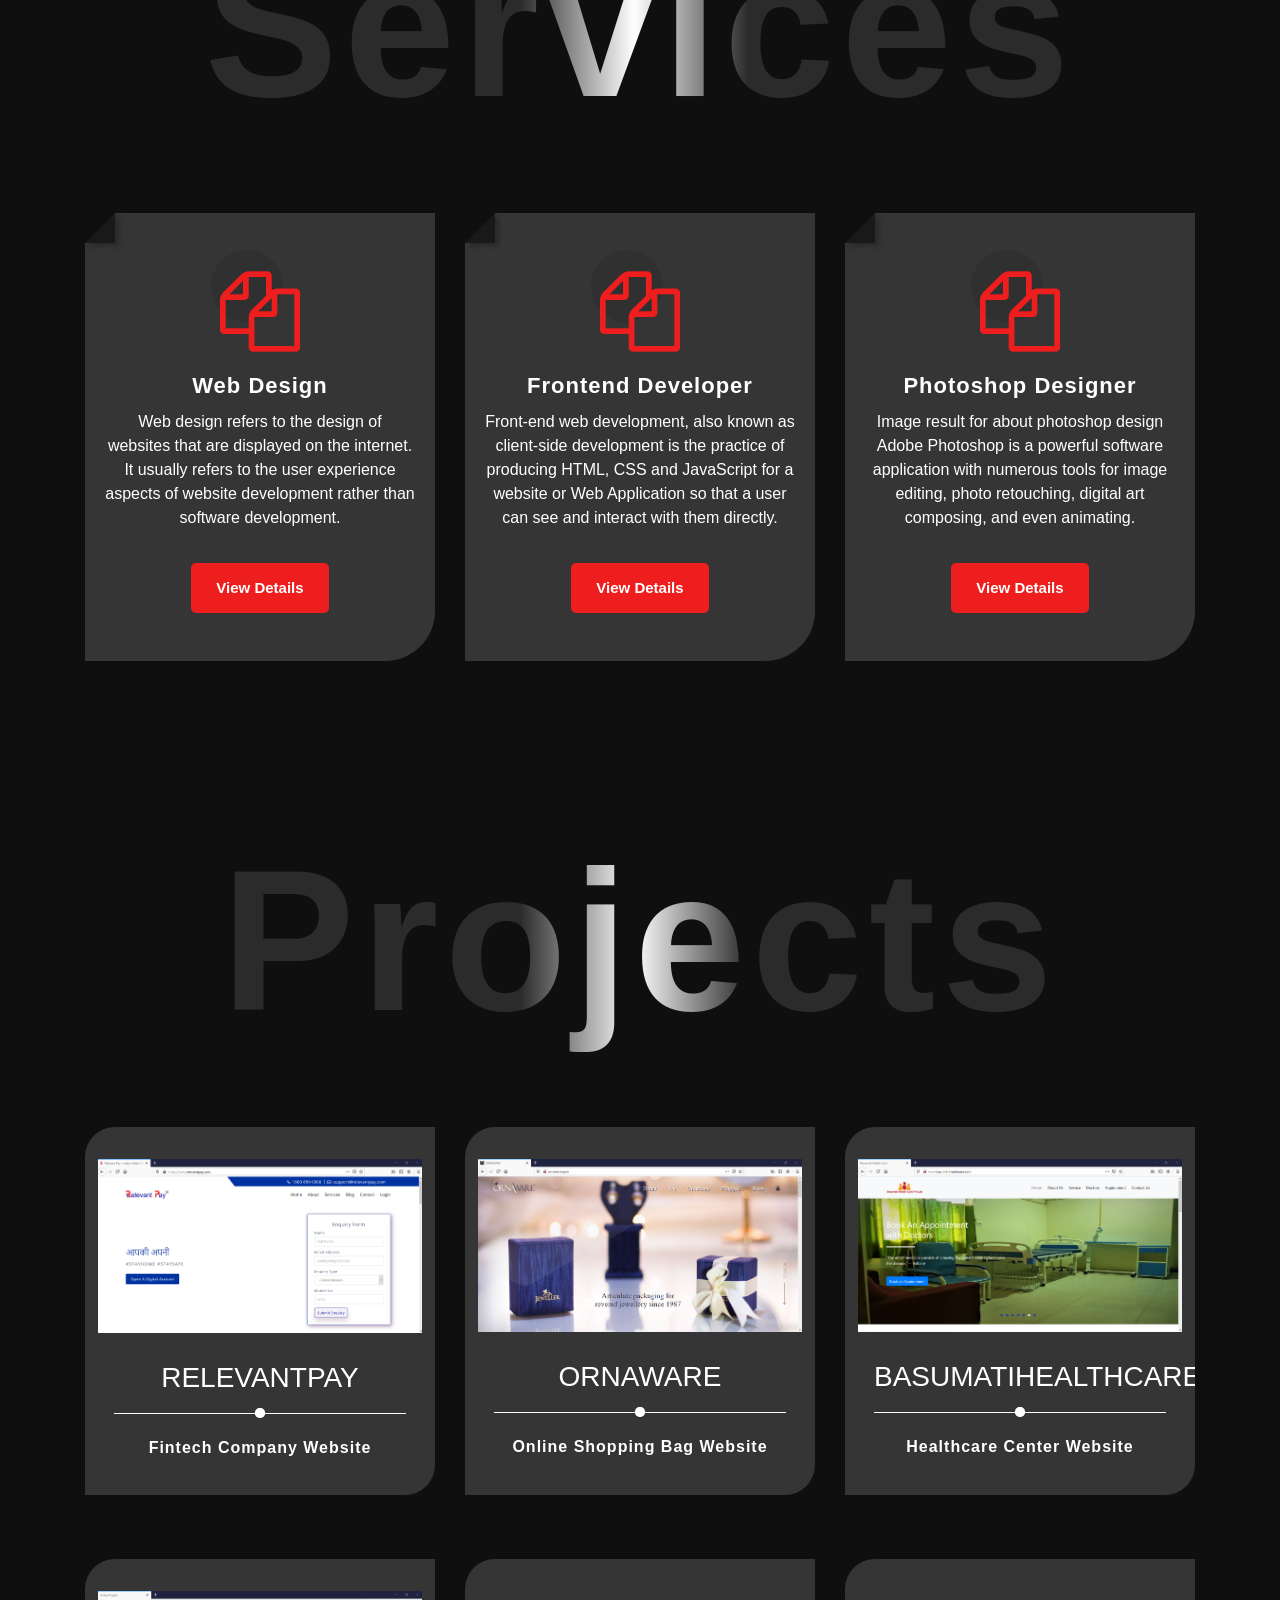
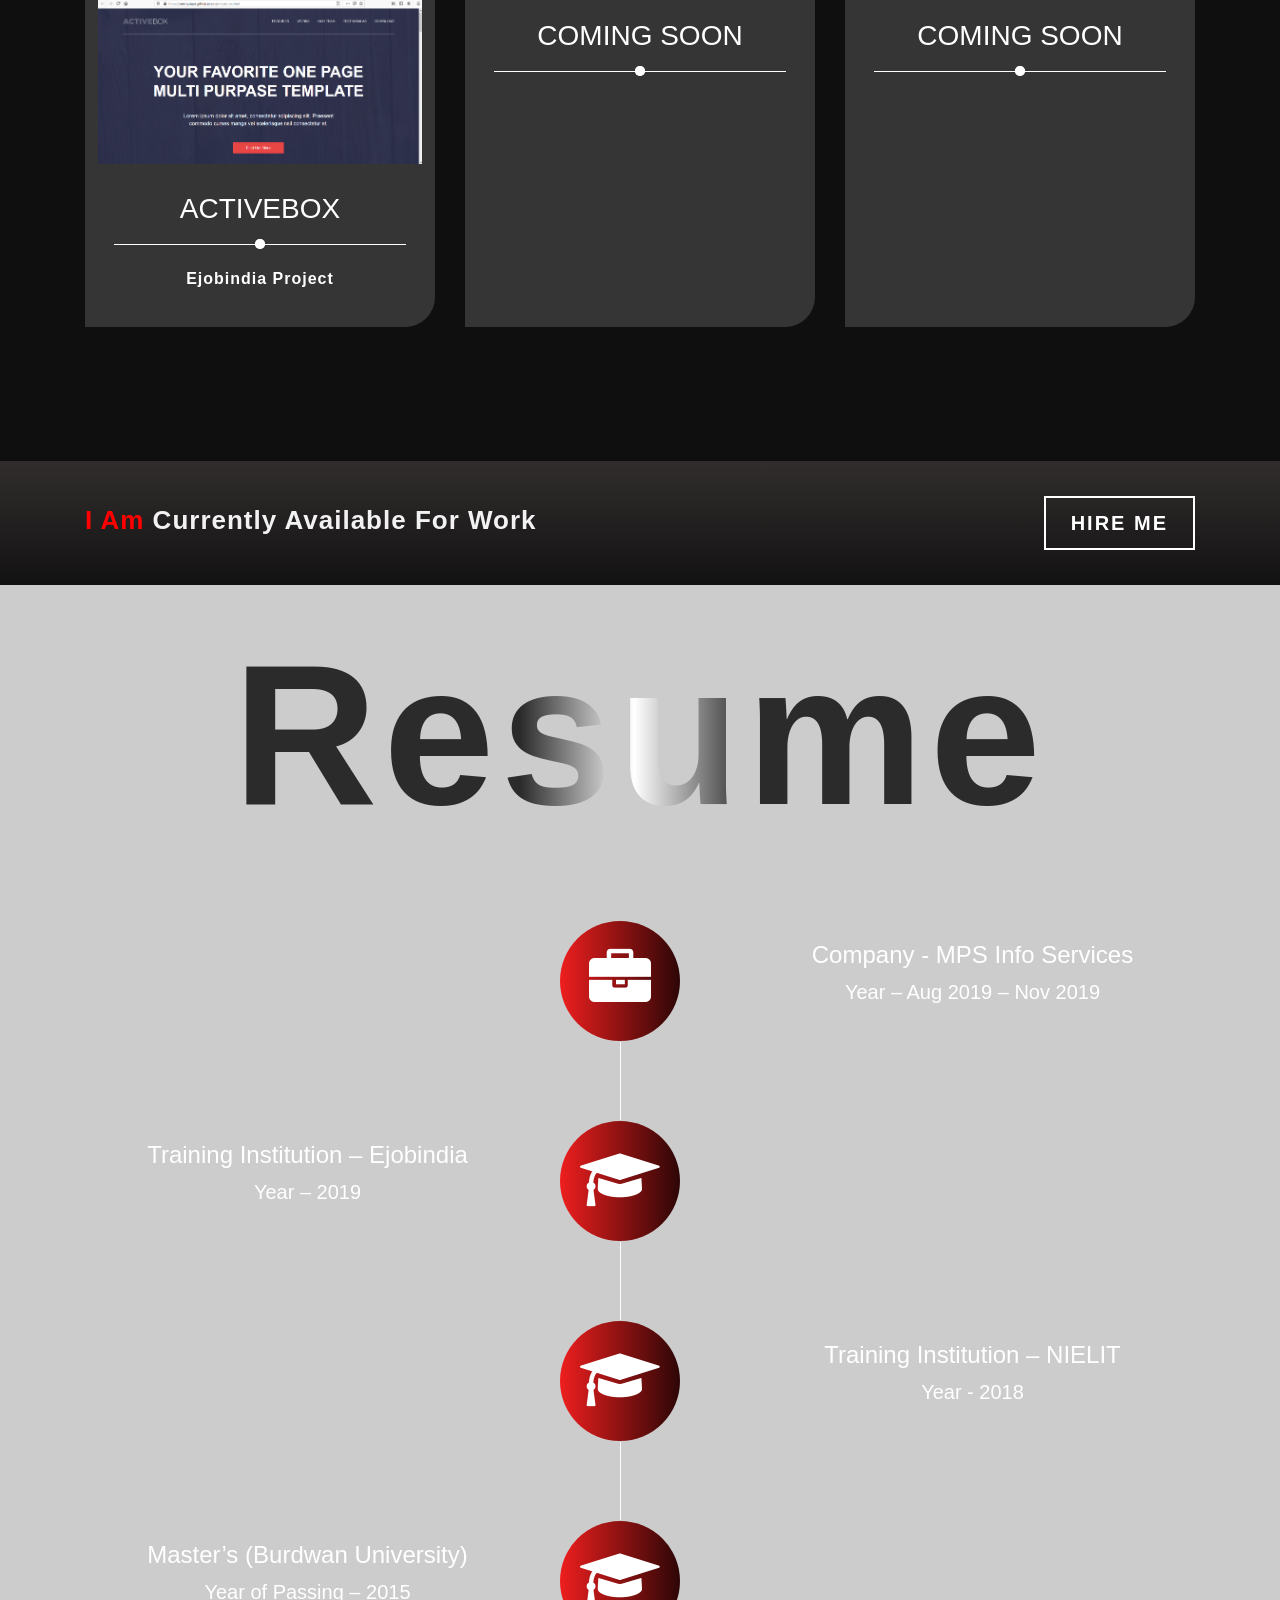
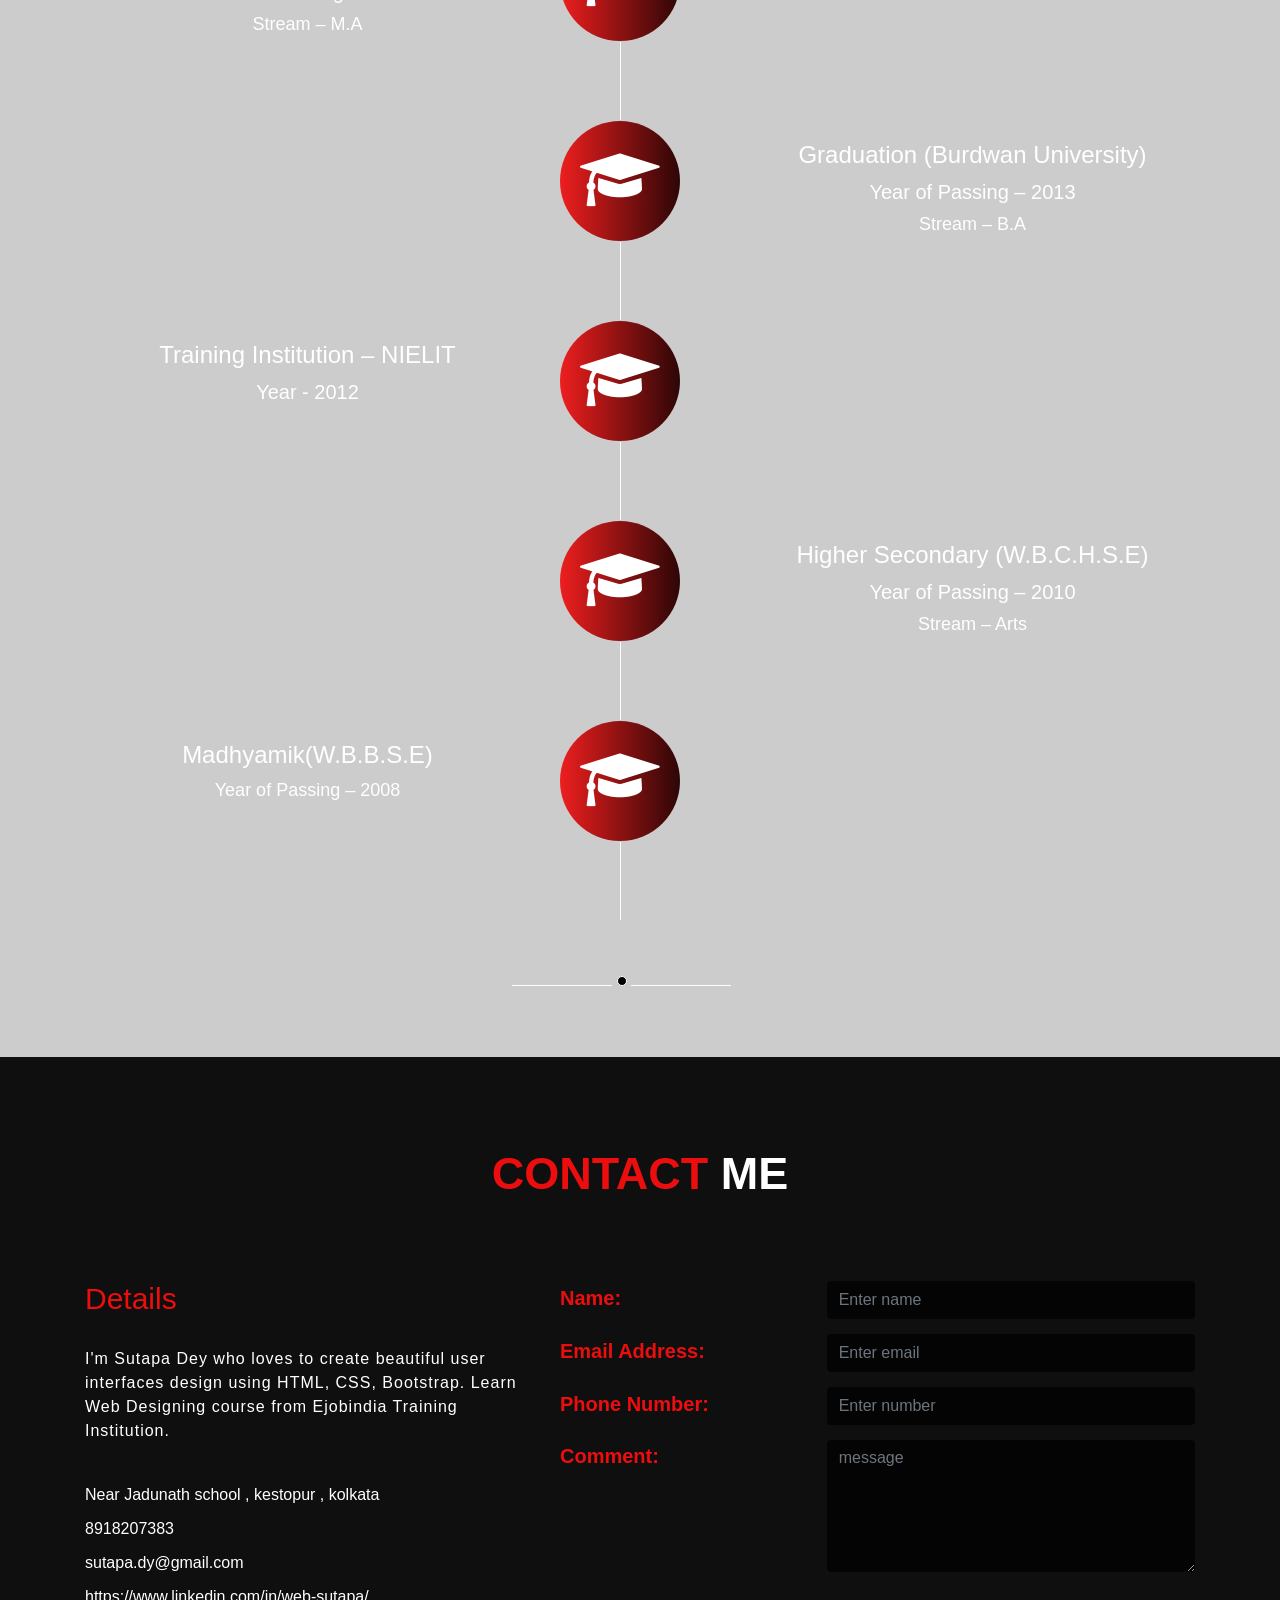
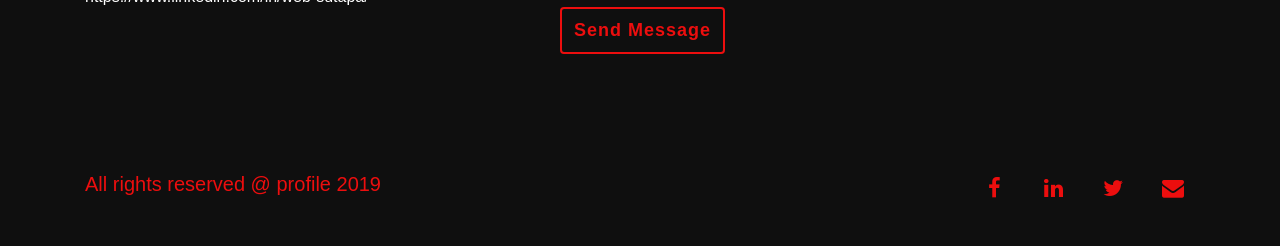
==== commit 12a7f9f3: "pf" ====
--- a/index.html
+++ b/index.html
@@ -43,7 +43,6 @@
     <script src="https://www.jqueryscript.net/demo/jQuery-Plugin-To-Create-Interactive-Polygon-Background-Geometryangle/geometryangle.js"></script>
     <!-- resume section JavaScript end-->
 
-<!-- <script src="https://cdnjs.cloudflare.com/ajax/libs/jquery/3.1.1/jquery.min.js"></script> -->
     <script src="js/script.js"></script>
 
 </head>
@@ -563,8 +562,8 @@
                     </div>
                 </div>
                 <div class="col-lg-6 col-md-4 col-sm-12 col-12">
-                    <div class="hire-me">
-                        <a class="button button--aylen " href="#">hire me</a>
+                    <div class="hire-me button__container">
+                        <a class=" bg__btn left" href="#">hire me</a>
                         <!-- mailto:sutapa.dy@email.com -->
                     </div>
                 </div>
--- a/CSS/style.css
+++ b/CSS/style.css
@@ -725,17 +725,11 @@
 
 
 section.intro {
-  padding: 5em 0em 10em;
+  padding: 5em 0em;
 position: relative;
 height: 100vh;
 width: 100%;
 background: #0f0f0f;
-
-/* background: -moz-radial-gradient(center, ellipse cover, #f6f6f6 1%, #d3d3d3 100%);
-background: -webkit-gradient(radial, center center, 0px, center center, 100%, color-stop(1%,#f6f6f6), color-stop(100%,#d3d3d3));
-background: -o-radial-gradient(center, ellipse cover, #f6f6f6 1%,#d3d3d3 100%);
-background: -ms-radial-gradient(center, ellipse cover, #f6f6f6 1%,#d3d3d3 100%);
-filter: progid:DXImageTransform.Microsoft.gradient( startColorstr='#f6f6f6', endColorstr='#d3d3d3',GradientType=1 ); */
 overflow: hidden;
 z-index: 1;
 }
@@ -1234,7 +1228,6 @@
   background-color: #0f0f0f;
   position: relative;
 overflow: hidden;
-
 }
 
 .numscroll-sec canvas{
@@ -1309,6 +1302,9 @@
   }
 
   @media only screen and (max-width: 390px) {
+    .numscroll-sec{
+      padding: 0em;
+    }
     .numscroll-sec canvas {
       height: 71vh;
   }
@@ -1674,6 +1670,12 @@
   height: 26em;
 }
 }
+@media only screen and (max-width: 370px) {
+  .service-sec .service-body .service-block::before {
+    left: 8.7%;
+}
+
+}
 /*--------------------------SERVICE SECTION END------------------------*/
 
 
@@ -1908,7 +1910,7 @@
   color: #f2f2f2;
   letter-spacing: 1PX;
   text-transform: capitalize;
-  line-height: 52px;
+  line-height: 68px;
  }
  .hire-sec .hire-me P .hire{
    color: #f00;
@@ -1916,65 +1918,65 @@
  .hire-sec .hire-me a{
    text-decoration: none;
  }
- .hire-sec .hire-me .button{
-  padding: 8px 26px;
-  background-color: transparent;
-  border: 2px solid #f2f2f2;
-  color: #f2f2f2;
-  font-size: 20px;
-  float: right;
-  text-transform: uppercase;
-  letter-spacing: 2px;
-  position: relative;
-	z-index: 1;
-	-webkit-backface-visibility: hidden;
-	-moz-osx-font-smoothing: grayscale;
-  width: 30%;
- }
-
-.hire-sec .hire-me  .button.button--aylen {
-	overflow: hidden;
-	-webkit-transition: color 0.3s;
-	transition: color 0.3s;
-}
-.hire-sec .hire-me  .button--aylen.button--inverted {
-	background: none;
-	color: #fff;
-}
-.hire-sec .hire-me  .button--aylen::before,
-.hire-sec .hire-me  .button--aylen::after {
-	content: '';
-	position: absolute;
-	height: 100%;
-	width: 100%;
-	bottom: 100%;
-	left: 0;
-	z-index: -1;
-	-webkit-transition: -webkit-transform 0.3s;
-	transition: transform 0.3s;
-	-webkit-transition-timing-function: cubic-bezier(0.75, 0, 0.125, 1);
-	transition-timing-function: cubic-bezier(0.75, 0, 0.125, 1);
-}
-.hire-sec .hire-me  .button--aylen::before {
-	background: #f53f3f;
-  background: rgba(0,0,0,0) linear-gradient(to right,#f53f3f,#421a1a);
-}
-.hire-sec .hire-me  .button--aylen::after {
-	background: #f80f0f;
-  background: rgba(0,0,0,0) linear-gradient(to right,#ee1e1e,#2d0606);
-}
-.hire-sec .hire-me  .button--aylen:hover {
-	color: #fff;
-}
-.hire-sec .hire-me  .button--aylen:hover::before,
-.hire-sec .hire-me  .button--aylen:hover::after {
-	-webkit-transform: translate3d(0, 100%, 0);
-	transform: translate3d(0, 100%, 0);
-}
-.hire-sec .hire-me  .button--aylen:hover::after {
-	-webkit-transition-delay: 0.175s;
-	transition-delay: 0.175s;
-}
+.hire-sec a,
+.hire-sec a:focus,
+.hire-sec a:hover {
+outline: 0;
+color: inherit;
+text-decoration: none;
+}
+
+.hire-sec .button__container{
+/* position: absolute;
+padding: 100px 50px;
+top: 50%;
+left: 70%;
+transform: translate(-50%, -50%); */
+float: right;
+}
+.hire-sec .bg__btn{
+border: 0;
+color: #fff;
+z-index: 1;
+font-size: 20px;
+/* cursor: pointer; */
+margin: 10px auto;
+padding: 10px 25px;
+position: relative;
+/* background: rgba(0,0,0,0) linear-gradient(to right,#ee1e1e,#2d0606); */
+display: inline-block;
+/* transition: all 0.4s cubic-bezier(0.42, 0, 0.58, 1); */
+text-transform: uppercase;
+letter-spacing: 2px;
+border: 2px solid #fff;
+font-weight: 600;
+}
+.hire-sec .bg__btn:before {
+display: inline-block;
+position: absolute;
+top: 0;
+height: 100%;
+width: 0;
+z-index: -1;
+content: '';
+color: #fff;
+background: rgba(0,0,0,0) linear-gradient(to right,#ee1e1e,#2d0606);
+transition: all 0.4s cubic-bezier(0.42, 0, 0.58, 1);
+}
+.hire-sec .bg__btn.left:before {
+right: 0;
+}
+.hire-sec .bg__btn:hover {
+color: #fff;
+background: #080808;
+}
+.hire-sec .bg__btn.left:hover:before {
+left: 0%;
+right: auto;
+width: 100%;
+}
+
+
 
 /*---------------------MEDIA QUERY----------------------*/
 
@@ -1983,48 +1985,43 @@
     background: rgba(0,0,0,0) linear-gradient(to bottom,#312d2d,#131212);
     padding: 20px 0;
 }
-.hire-sec .hire-me .button {
-  padding: 8px 12px;
-}
+.hire-sec .bg__btn {
+  padding: 8px 22px;
+}
+
 }
 @media only screen and (max-width: 991px) {
-  .hire-sec {
-    padding: 6px 0;
-}
-.hire-sec .hire-me P {
-  line-height: 78px;
-}
-.hire-sec .hire-me .button {
-  width: 67%;
-  margin-top: 14px;
-}
+  .hire-sec .hire-me P {
+    line-height: 66px;
+  }
+  .hire-sec .bg__btn {
+    font-size: 18px;
+  }
 }
 @media only screen and (max-width: 767px) {
   .hire-sec {
-    padding: 0px 0 25px;
-}
-.hire-sec .hire-me{
-  text-align: center;
-}
-.hire-sec .hire-me .button {
-    width: 30%;
-   float: inherit;
-}
-}
-@media only screen and (max-width: 575px) {
-  .hire-sec {
-    padding: 25px 0px;
-}
+    padding: 24px 0;
+    text-align: center;
+}
+.hire-sec .button__container{
+  float: inherit;
+  }
+}
+
+@media only screen and (max-width: 463px) {
   .hire-sec .hire-me P {
-    line-height: 30px;
+    line-height: 45px;
     font-size: 20PX;
 }
-.hire-sec .hire-me .button {
-  padding: 4px 4px;
-  margin-top: 18px;
-  width: 35%;
-  font-size: 18px;
-}
+.hire-sec .bg__btn {
+  padding: 7px 20px;
+  font-size: 17px;
+}
+}
+@media only screen and (max-width: 371px) {
+  .hire-sec .hire-me P {
+    line-height: 32px;
+  }
 }
 /*-------------------HIRE SECTION END-----------------------*/
 
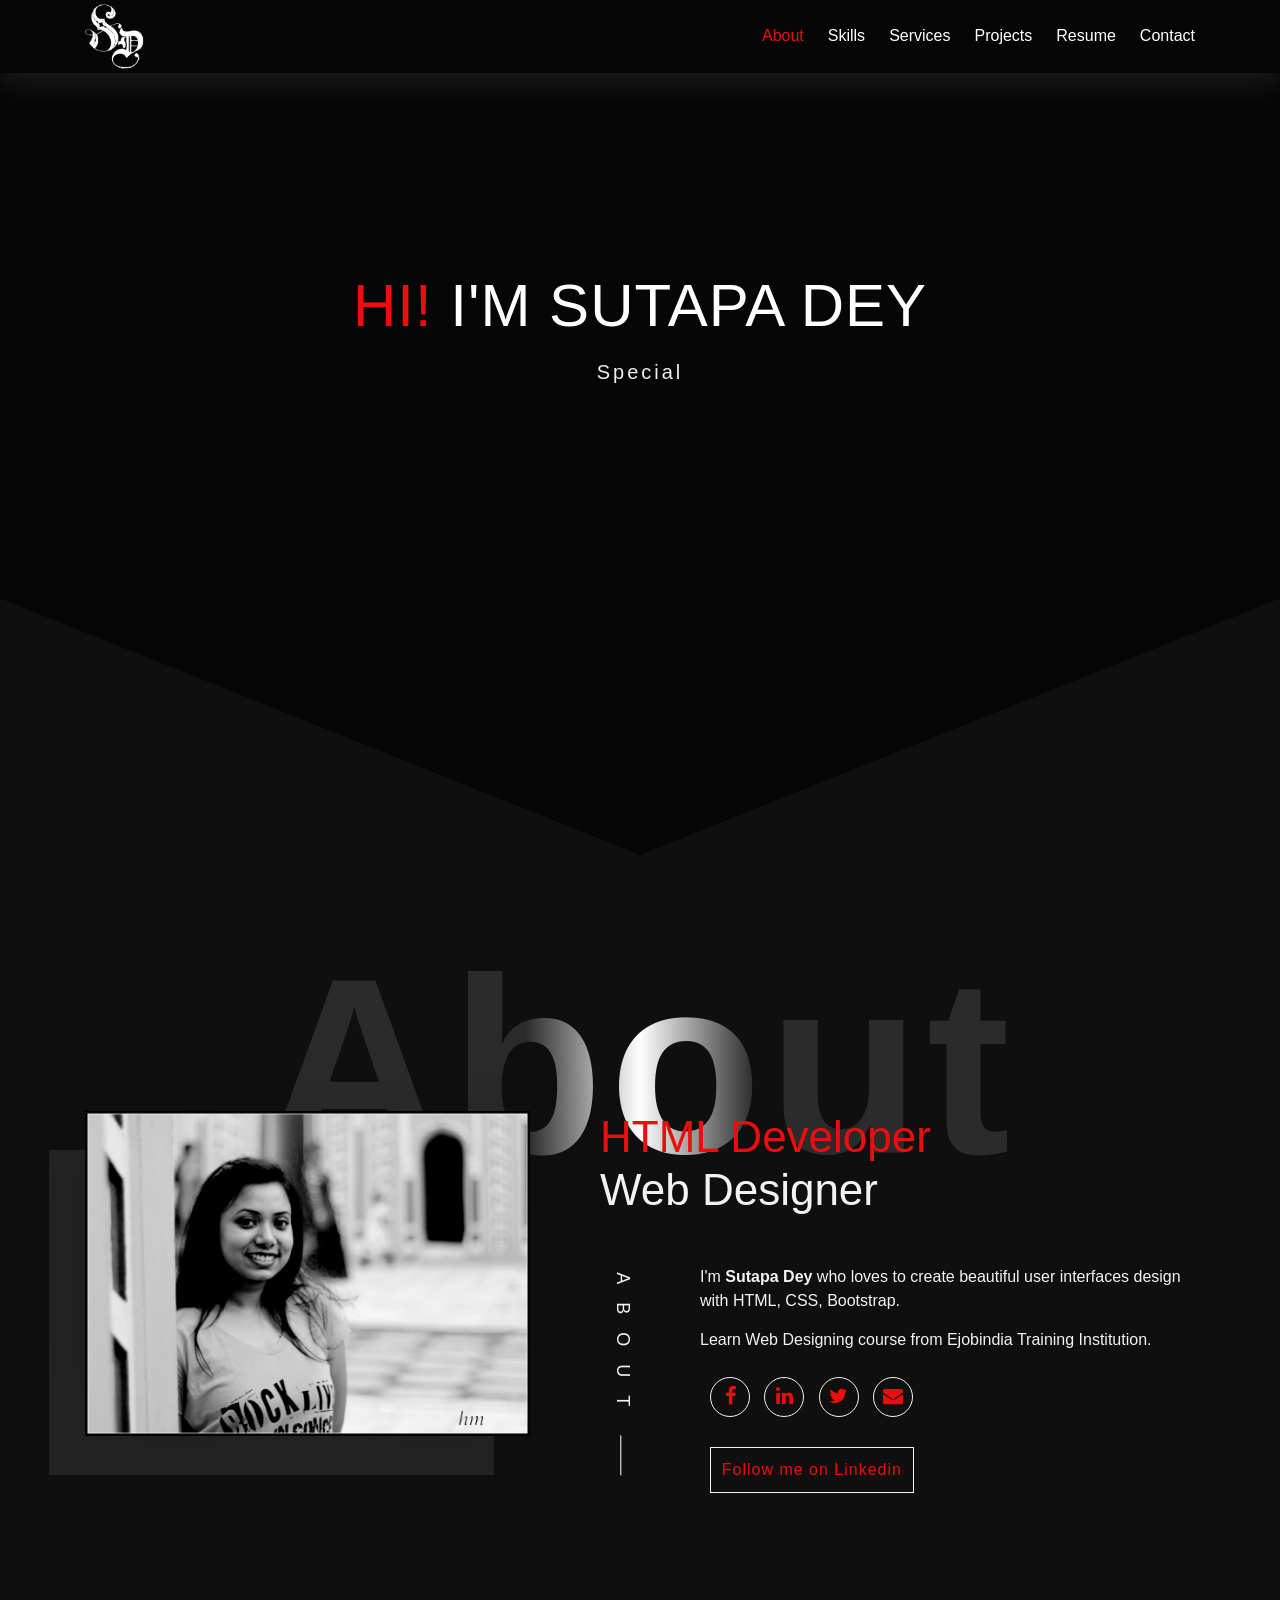
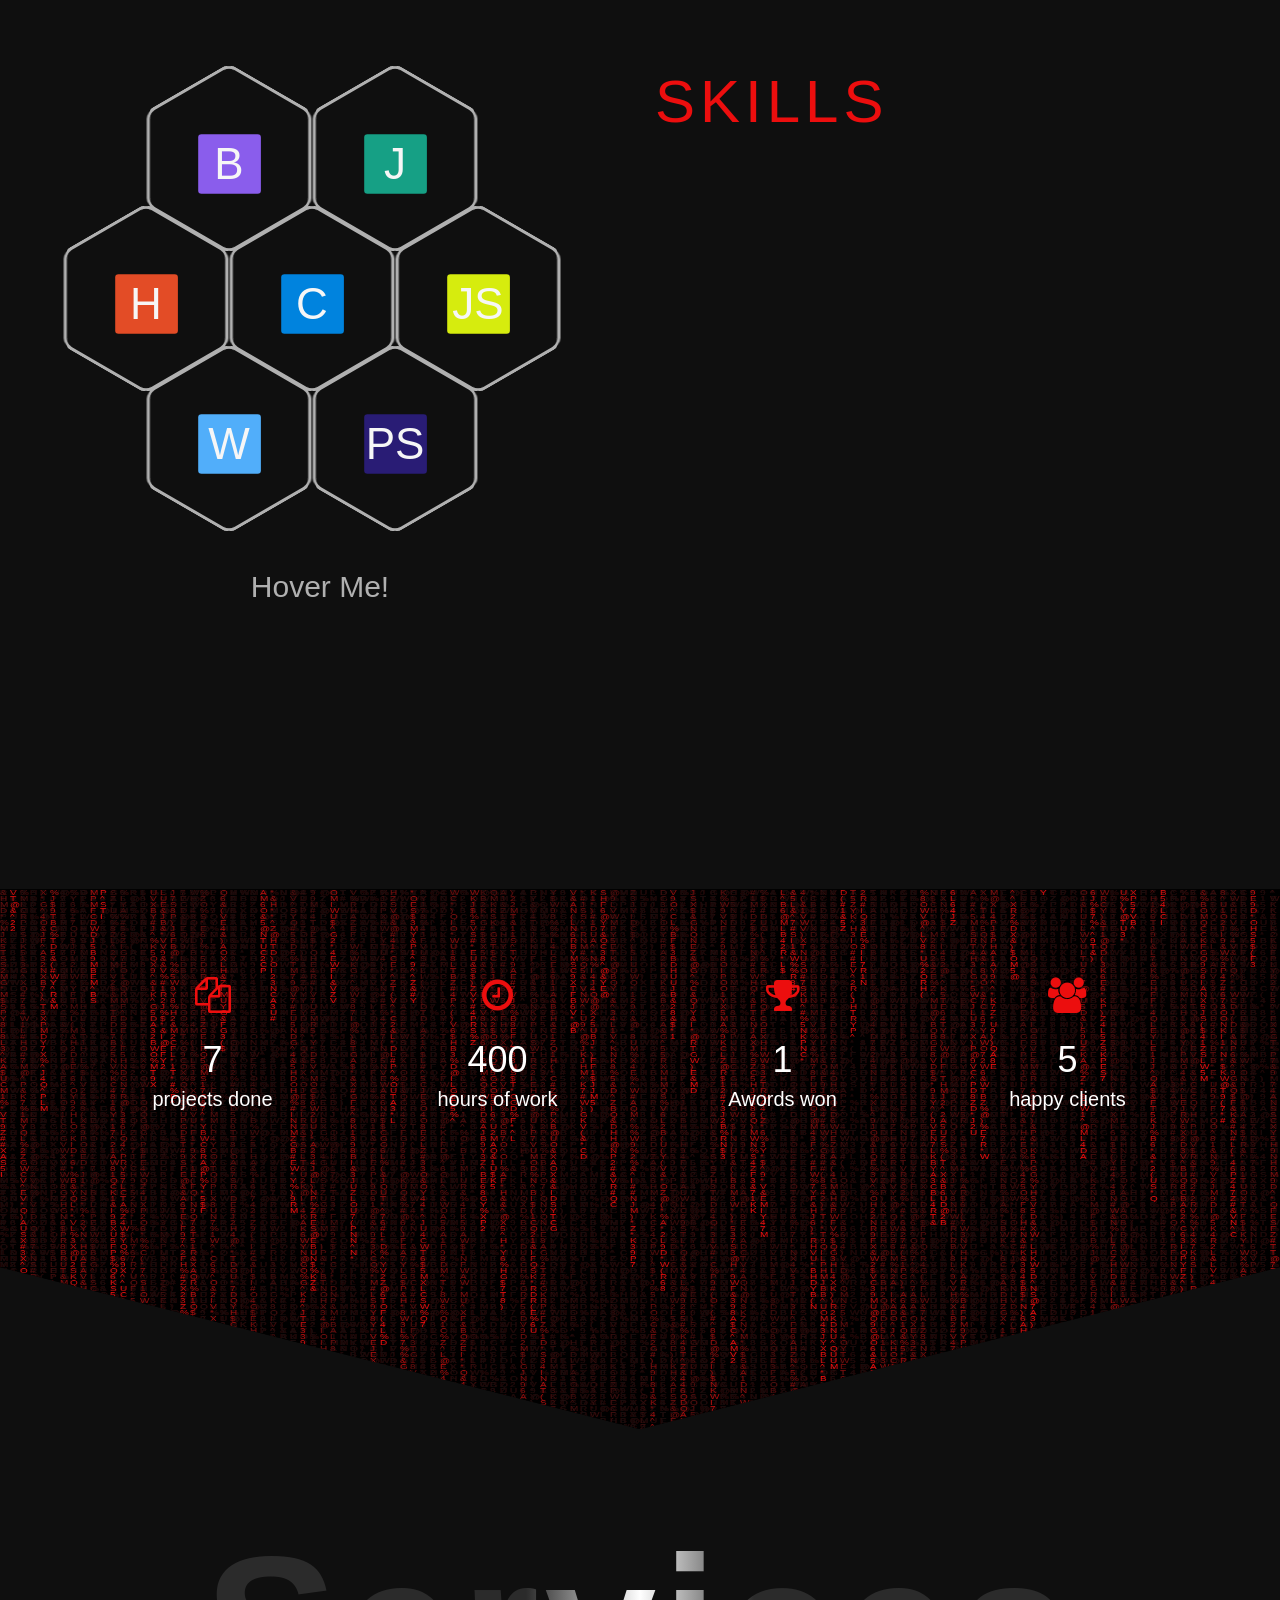
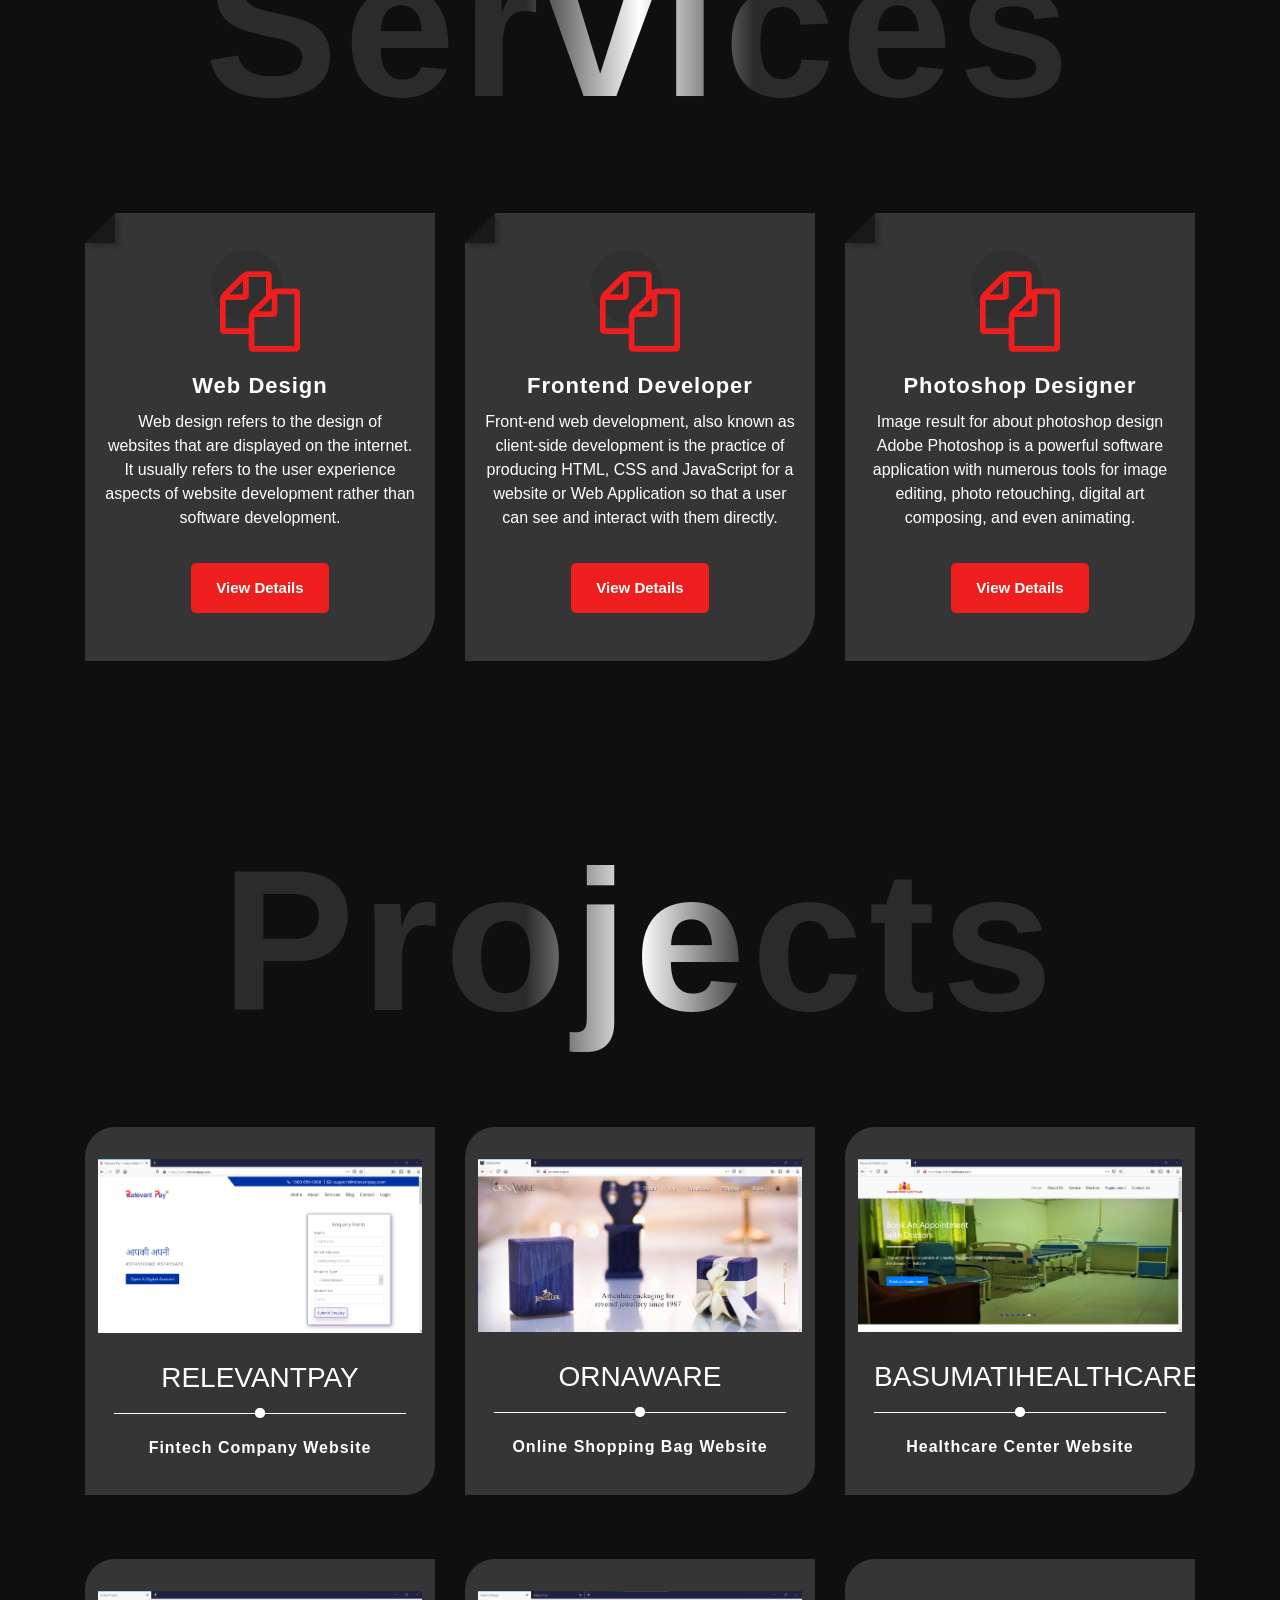
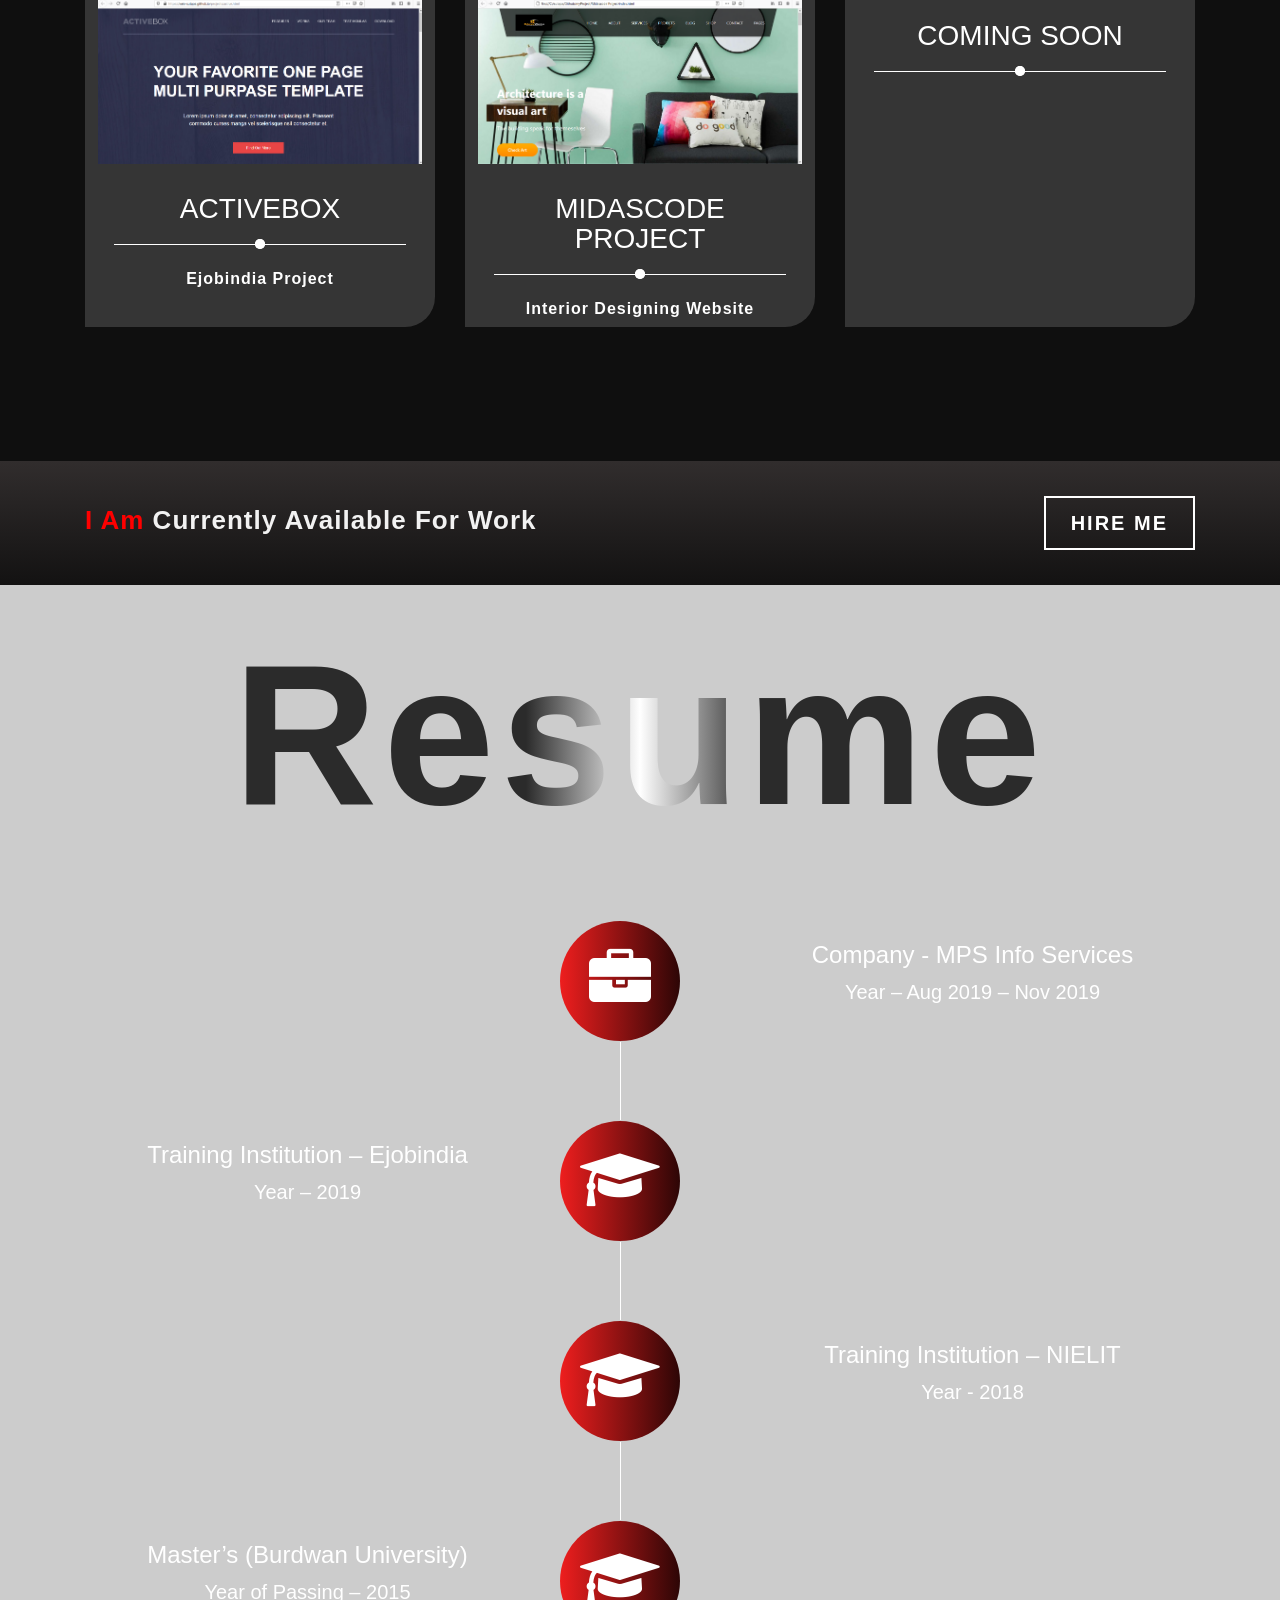
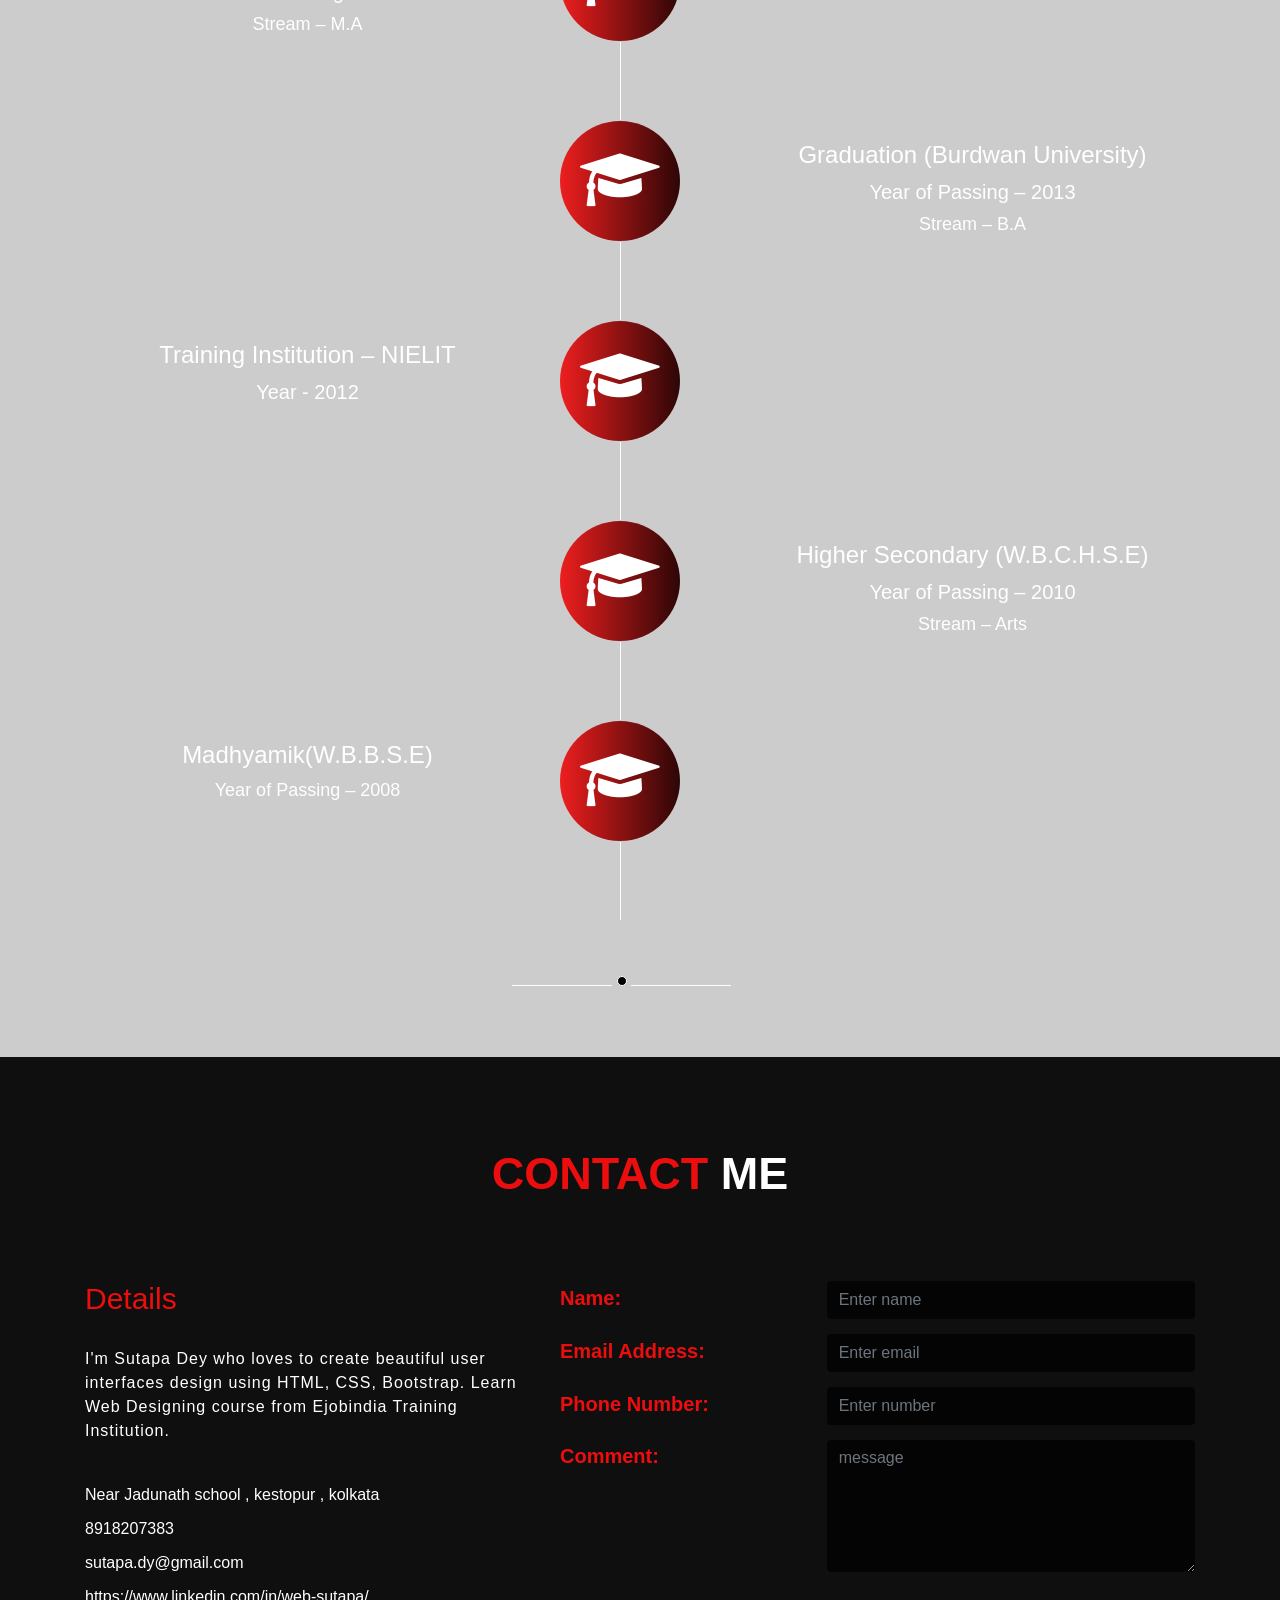
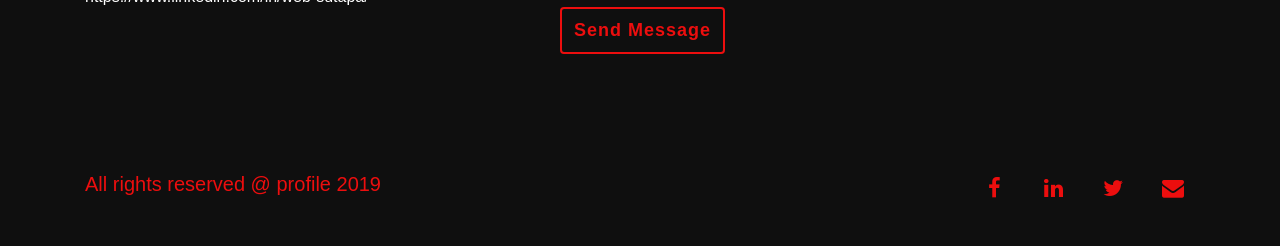
==== commit 47c830e6: "mida" ====
--- a/index.html
+++ b/index.html
@@ -523,13 +523,13 @@
                     </div>
                     <div class="col-lg-4 col-md-6 col-12">
                         <div class="project-box">
-                            <a href=" " target="_blank">
+                            <a href="projects/Midascode Project/index.html" target="_blank">
                                 <div class="pro-img">
-                                    <img src="" class="img-fluid">
+                                    <img src="images/midascode-2.png" class="img-fluid">
                                 </div>
                                 <div class="content">
-                                    <h3 class="title">coming soon</h3>
-                                    <p class="description"></p>
+                                    <h3 class="title">Midascode Project</h3>
+                                    <p class="description">Interior Designing Website</p>
                                 </div>
                             </a>
                         </div>
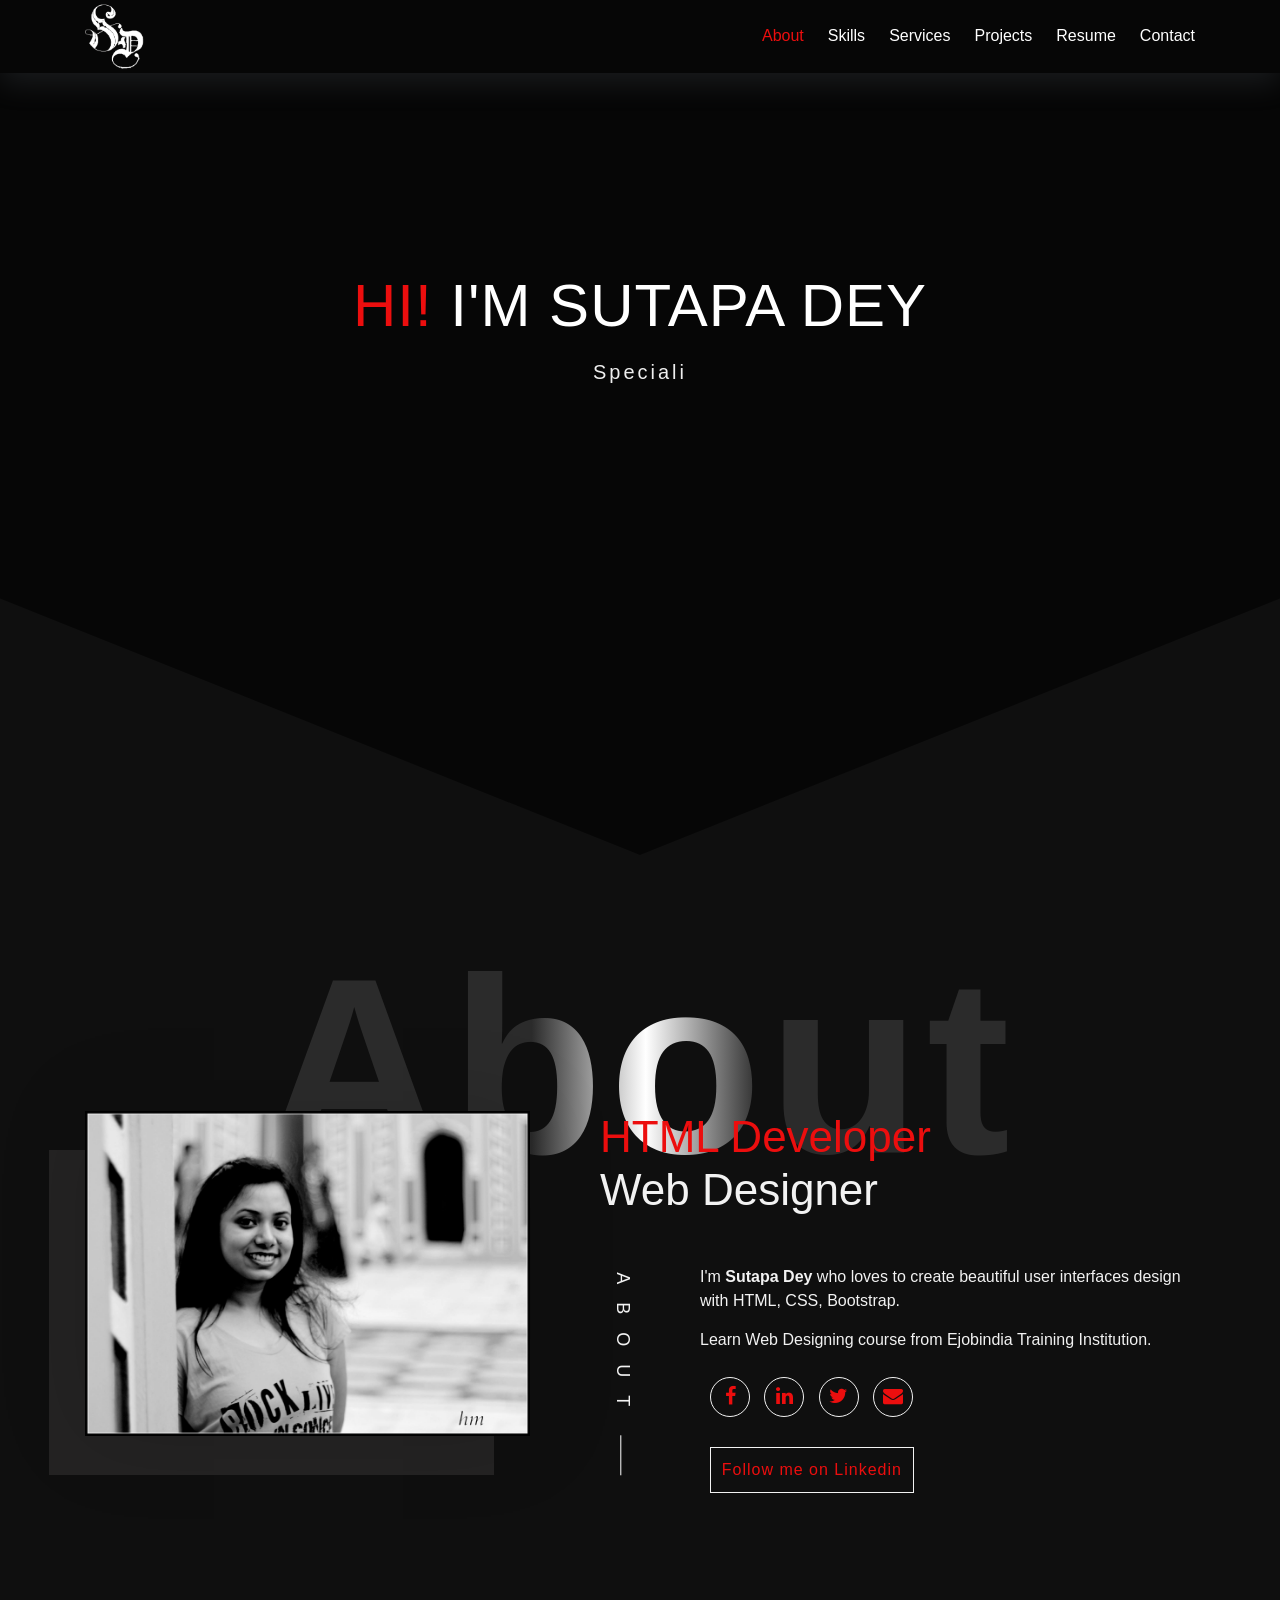
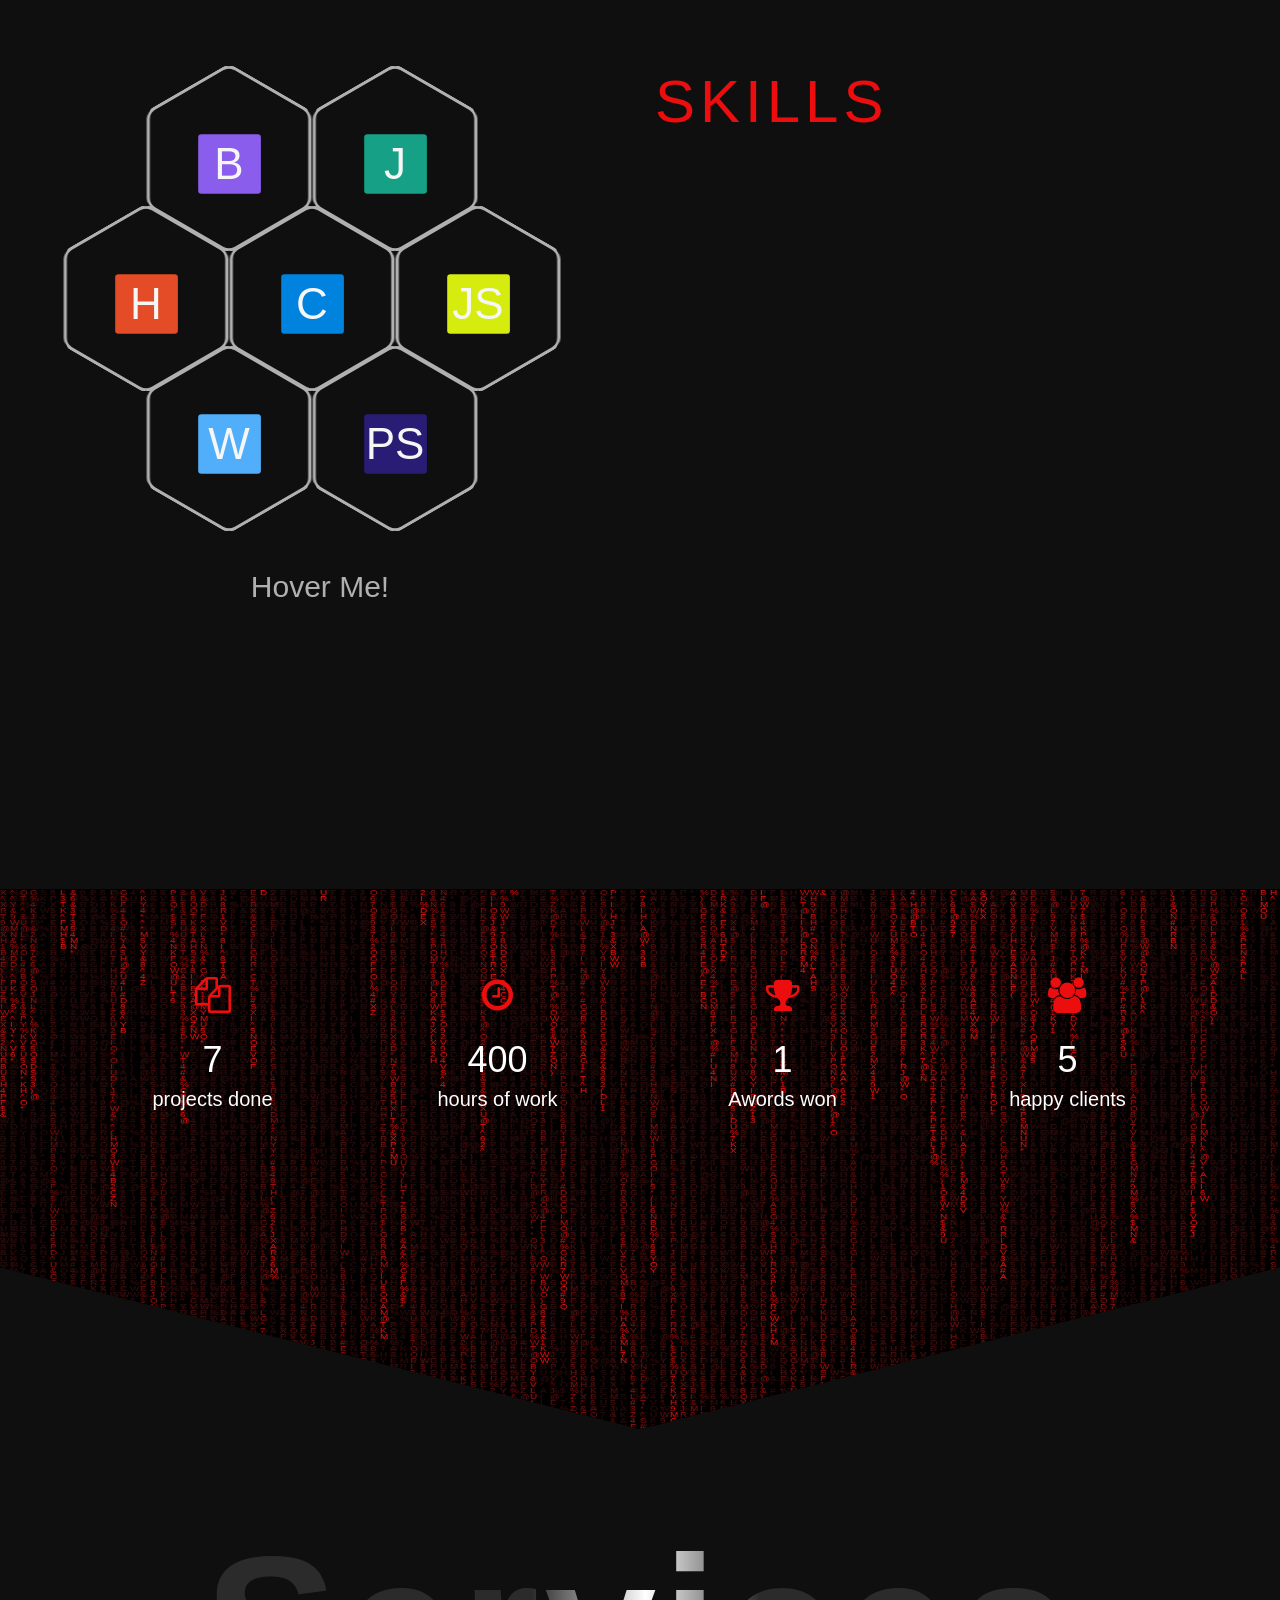
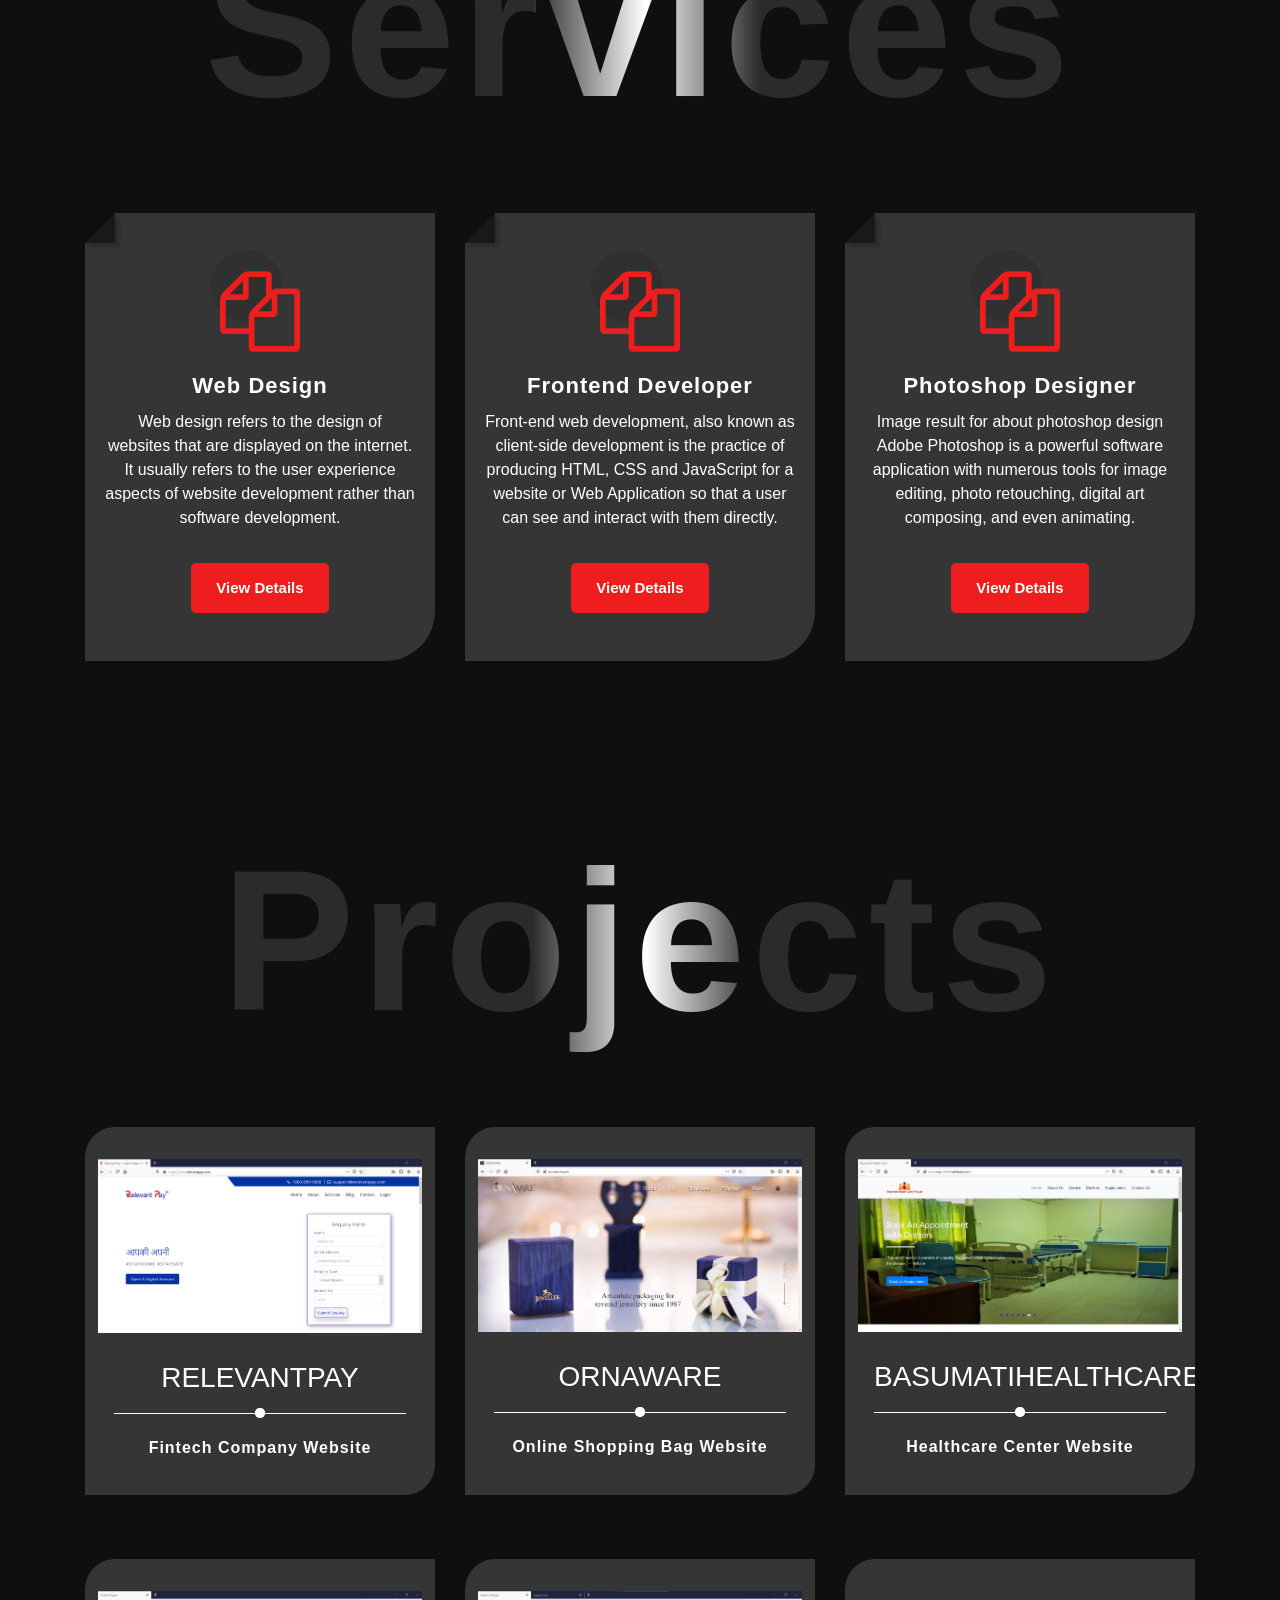
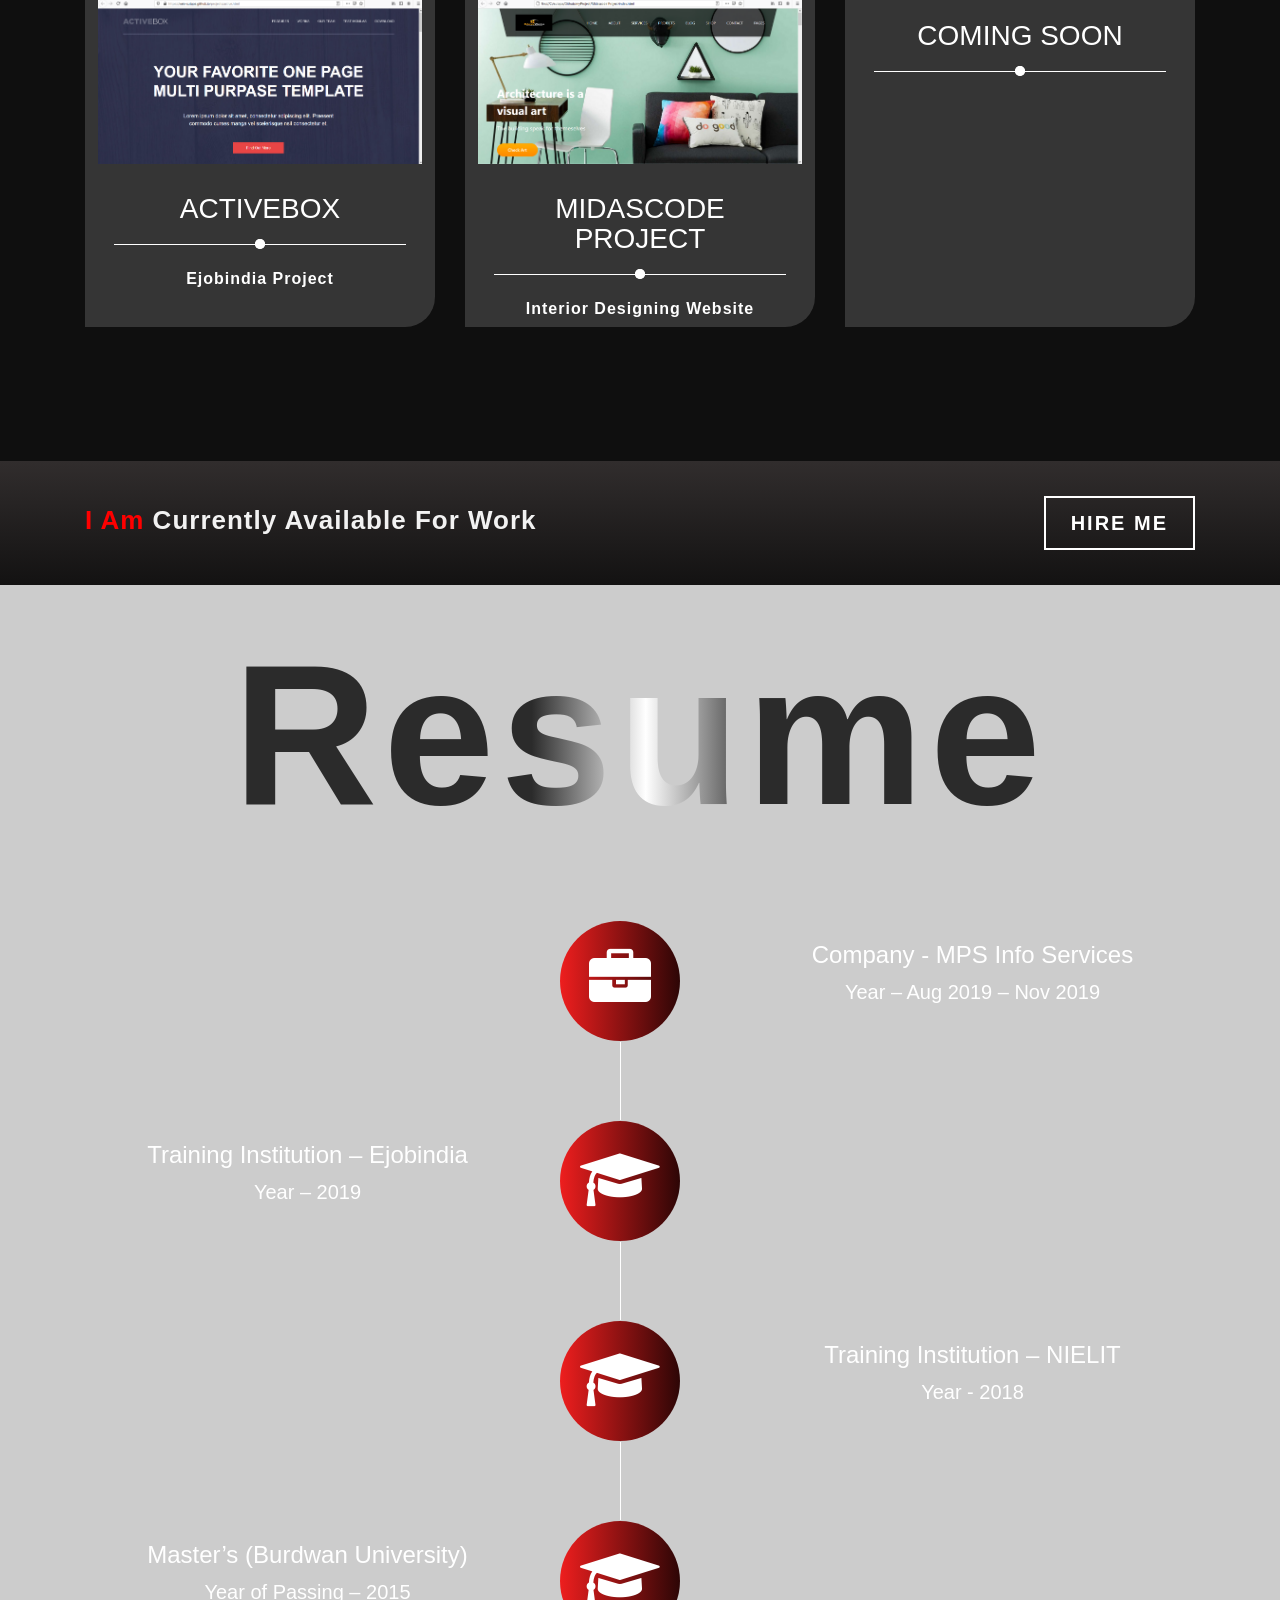
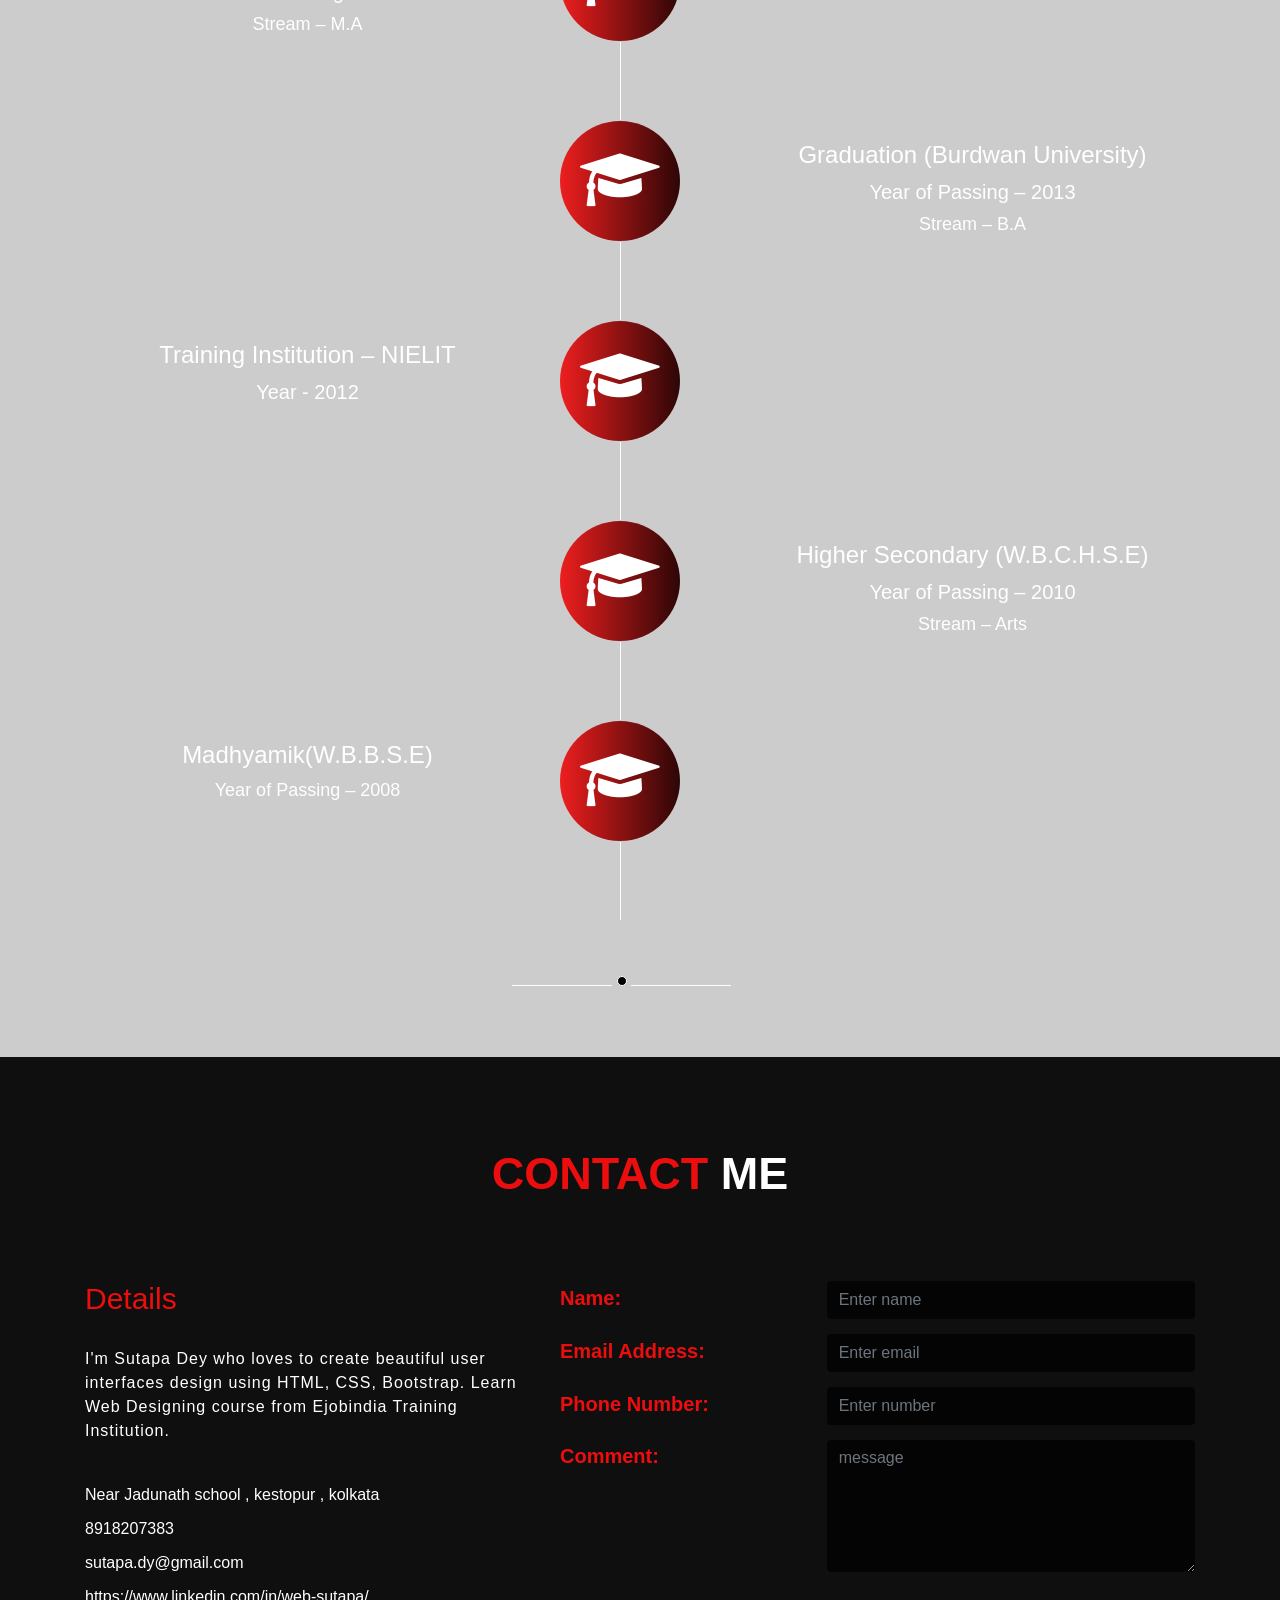
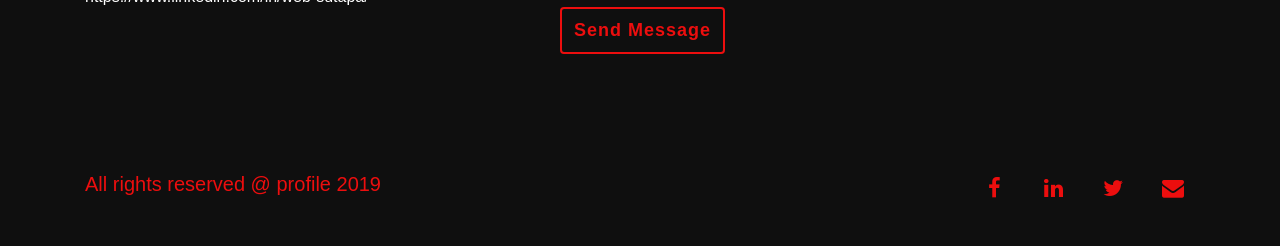
==== commit 133168d9: "midascore" ====
--- a/index.html
+++ b/index.html
@@ -523,7 +523,7 @@
                     </div>
                     <div class="col-lg-4 col-md-6 col-12">
                         <div class="project-box">
-                            <a href="projects/Midascode Project/index.html" target="_blank">
+                            <a href="https://web-sutapa.github.io/projects/Midascode Project/index.html" target="_blank">
                                 <div class="pro-img">
                                     <img src="images/midascode-2.png" class="img-fluid">
                                 </div>
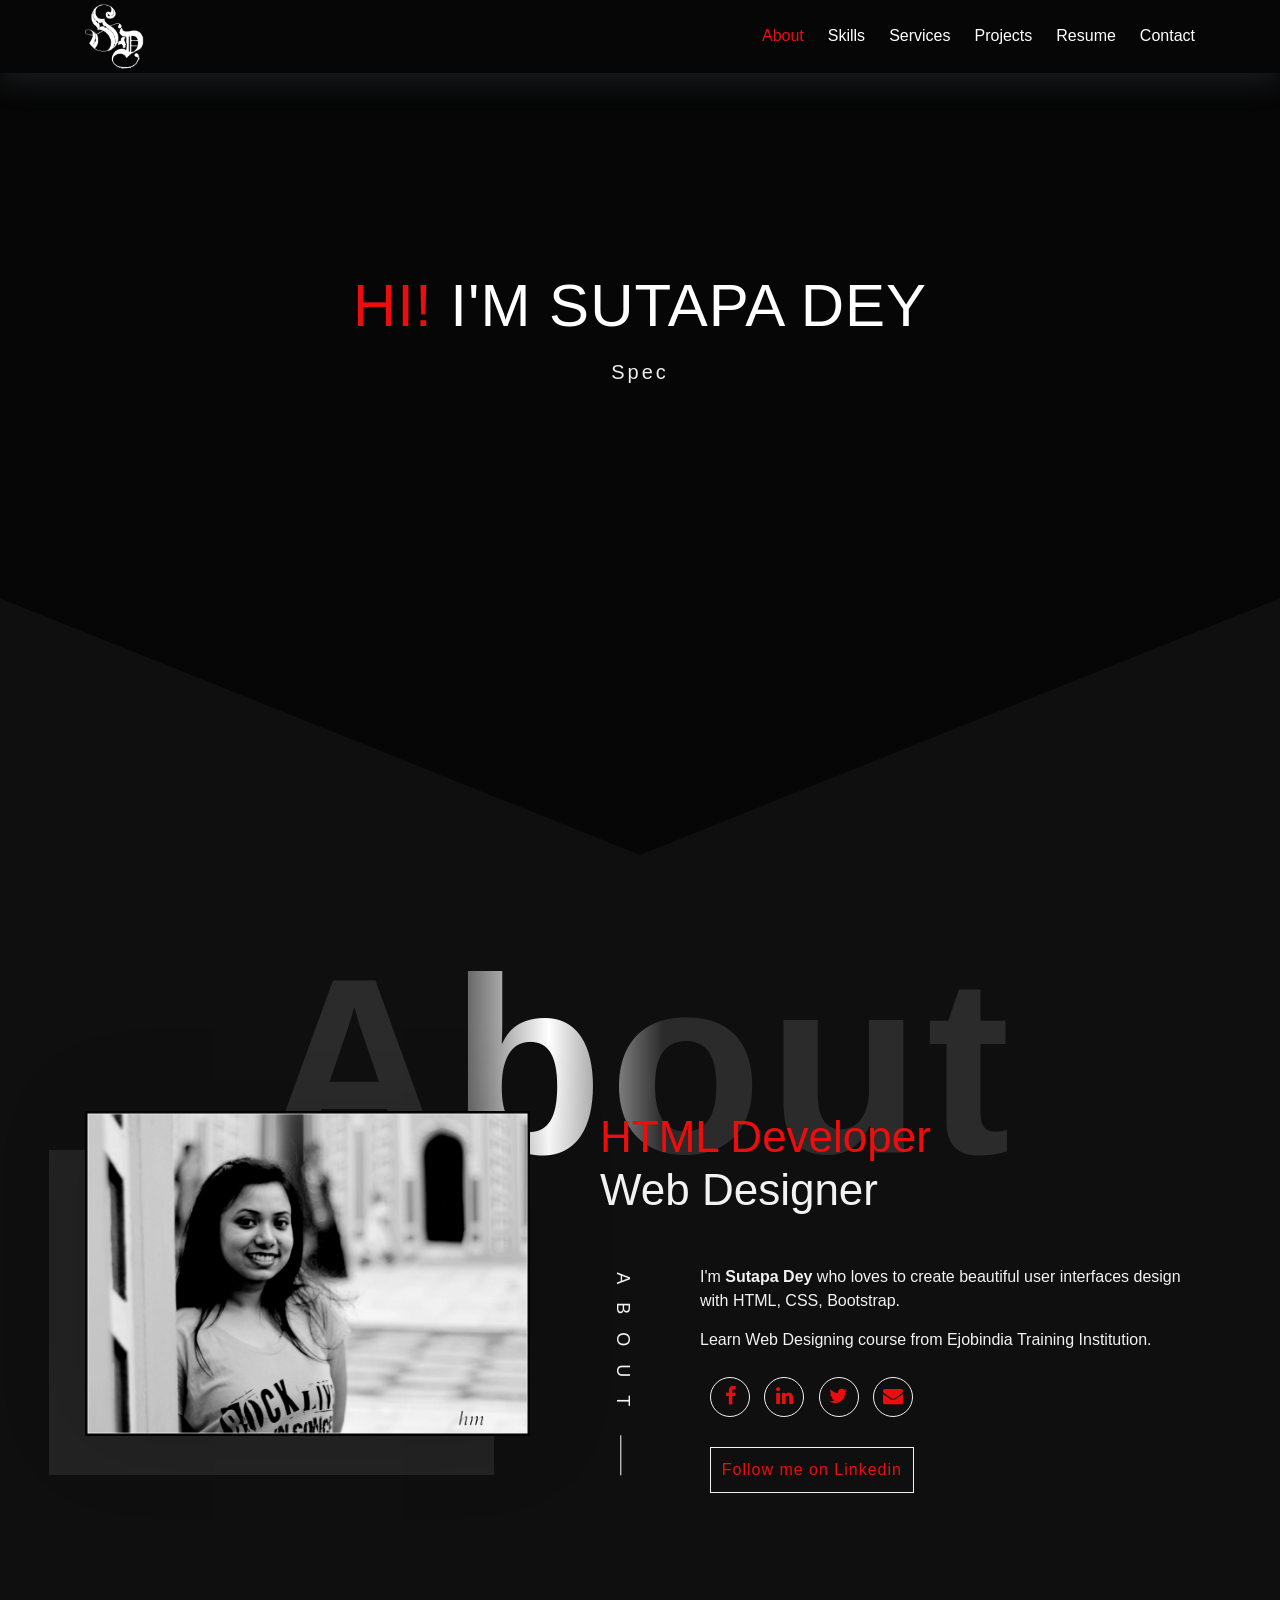
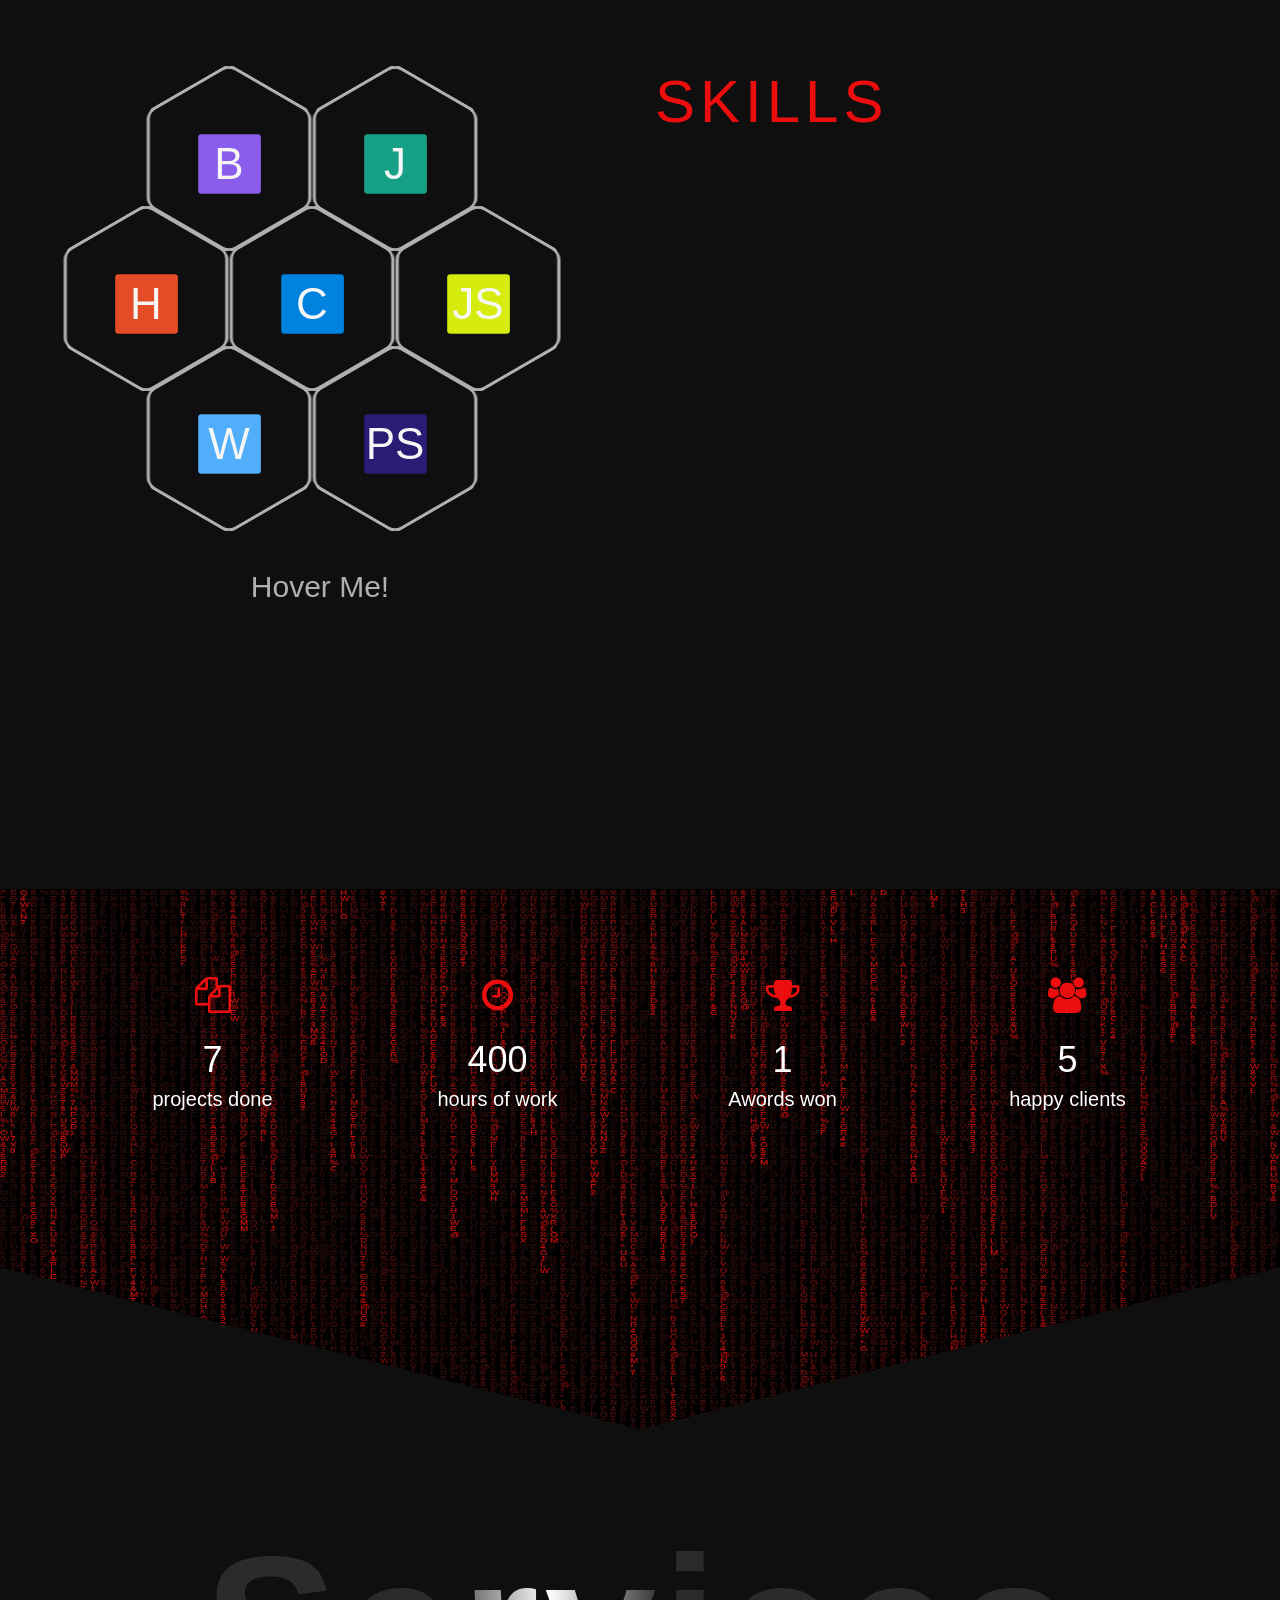
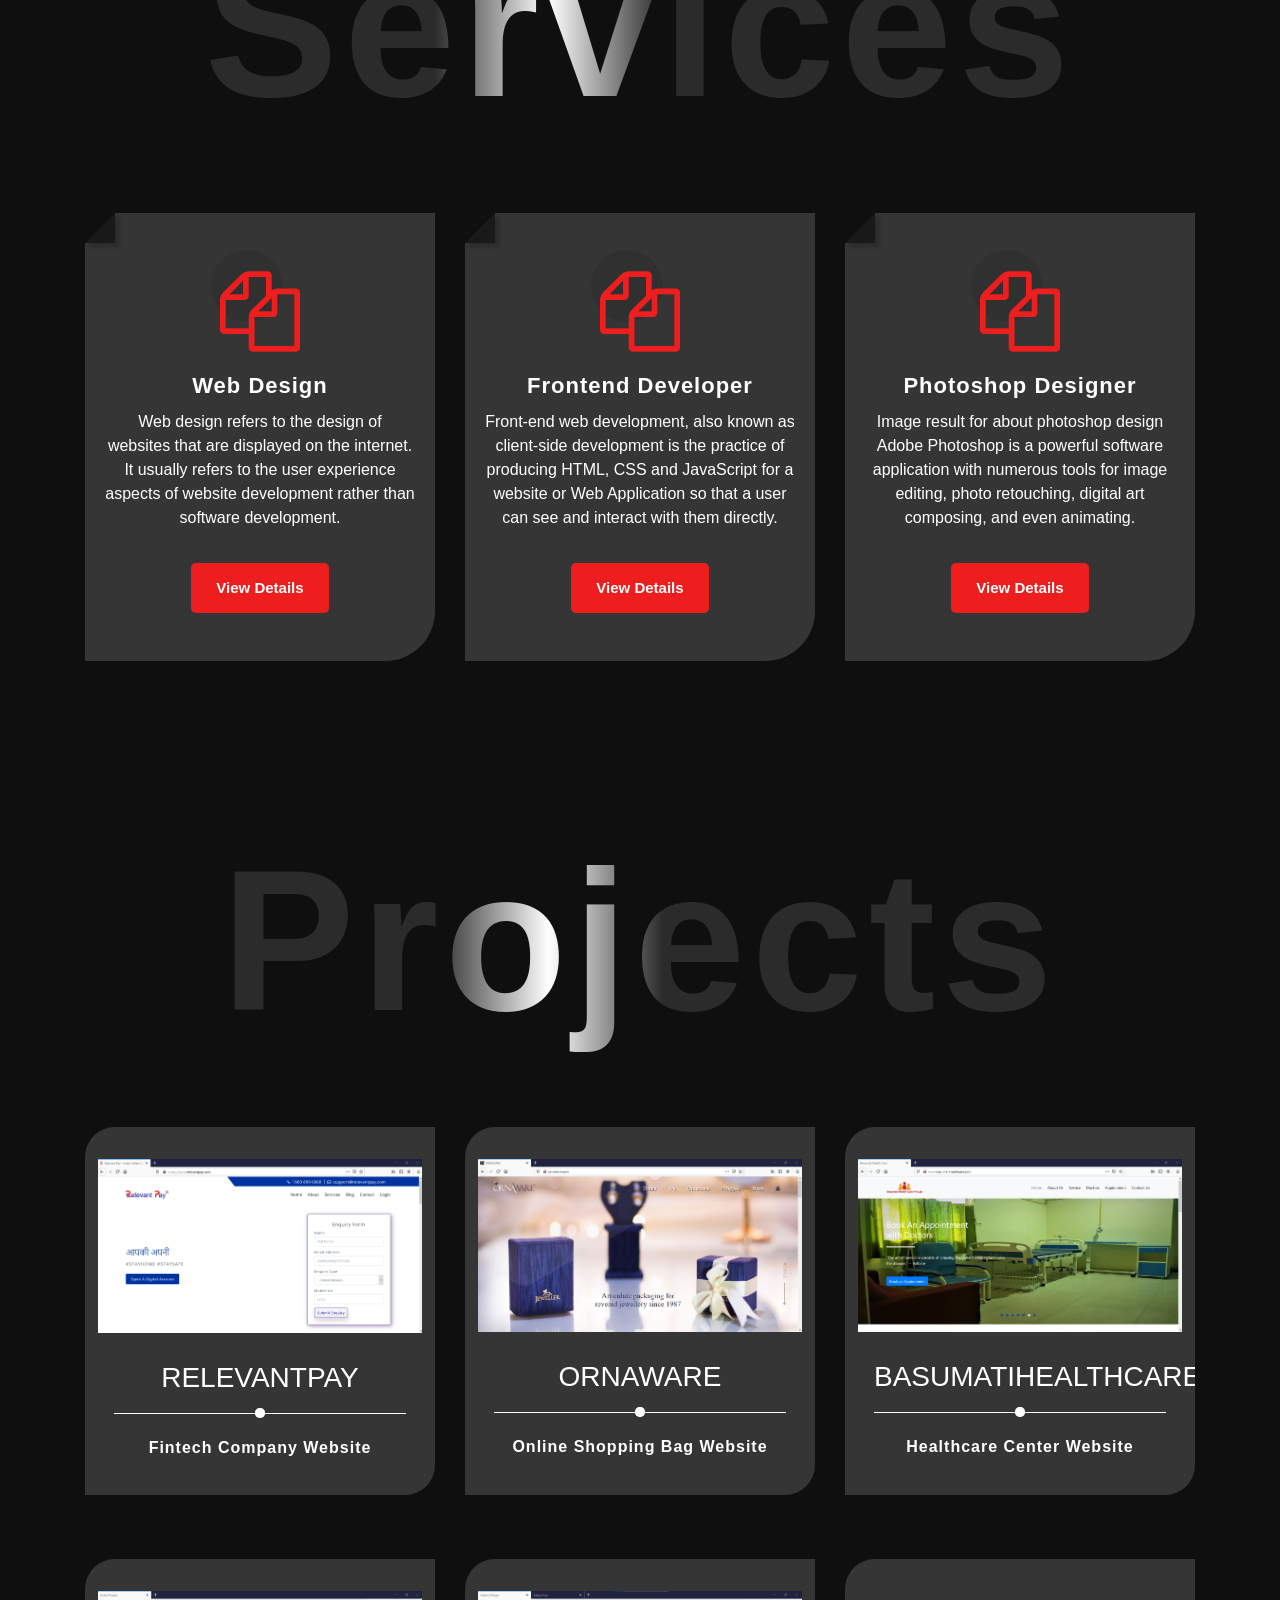
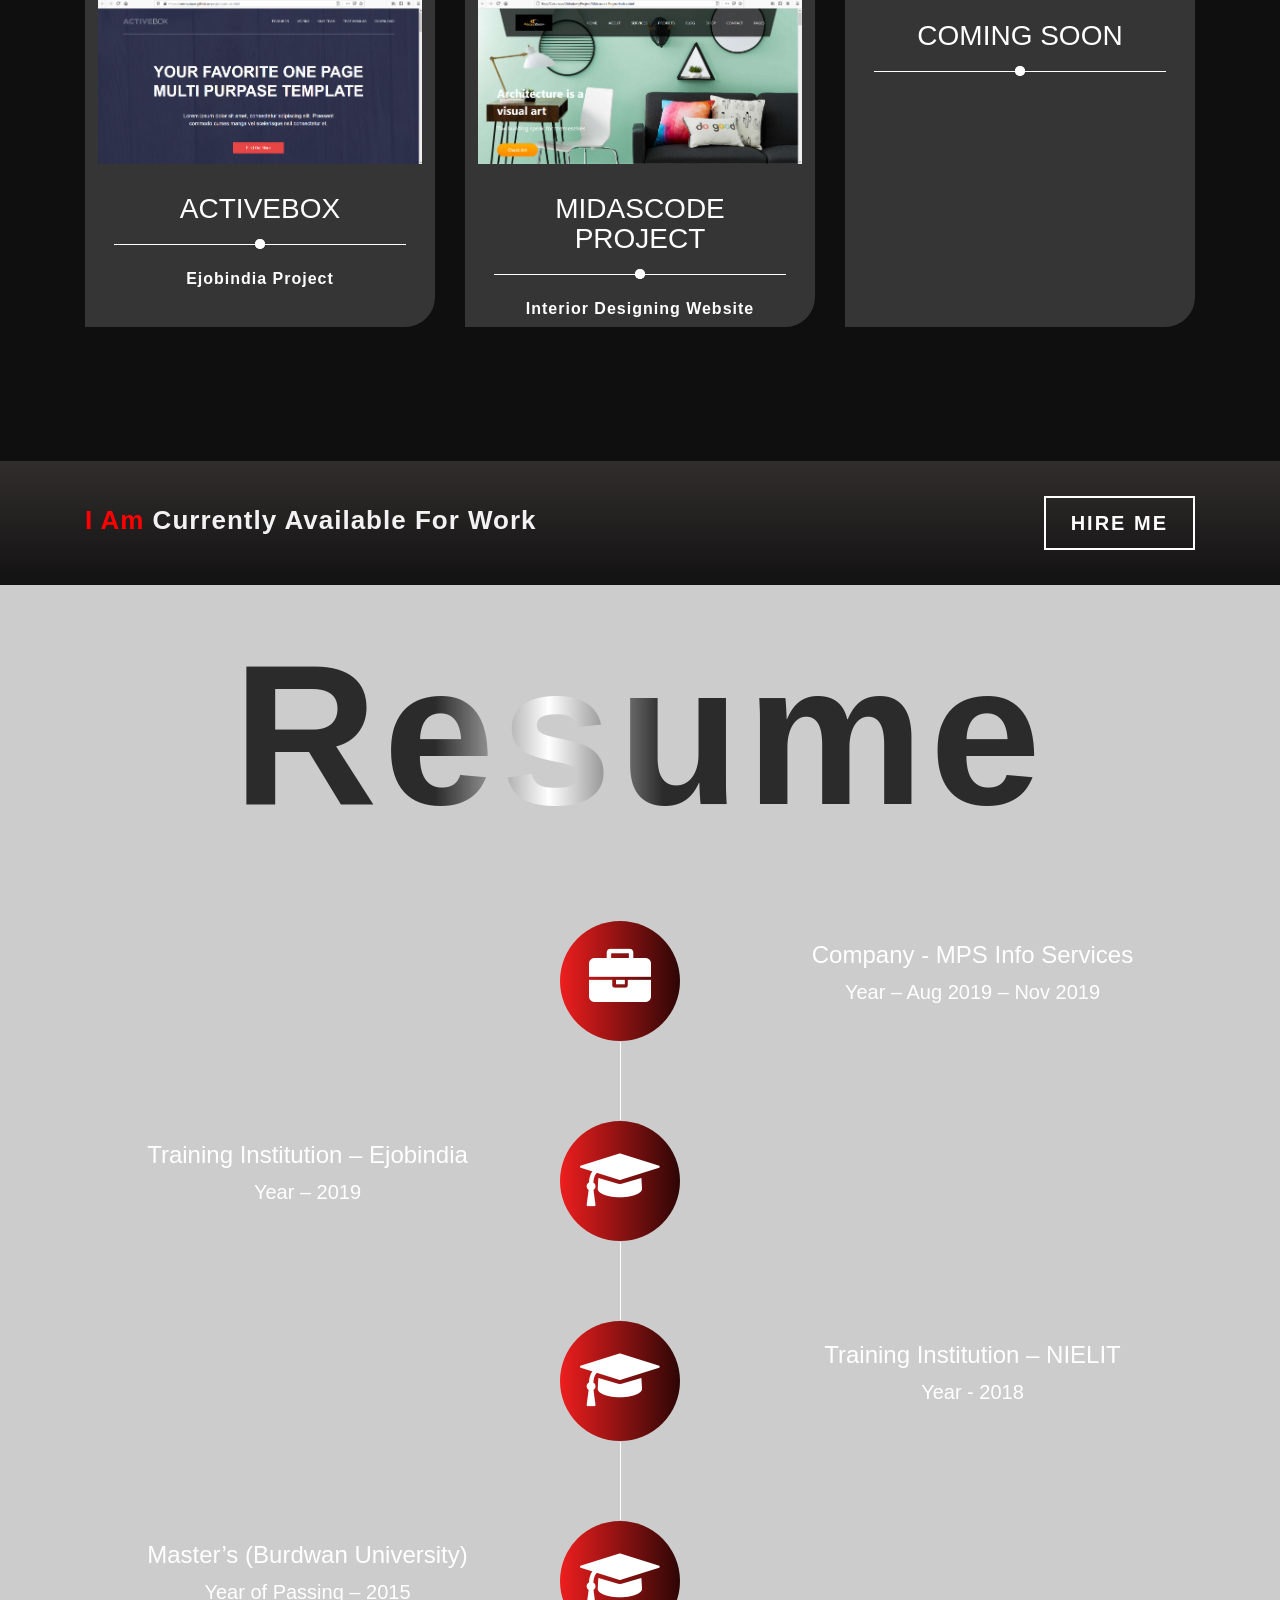
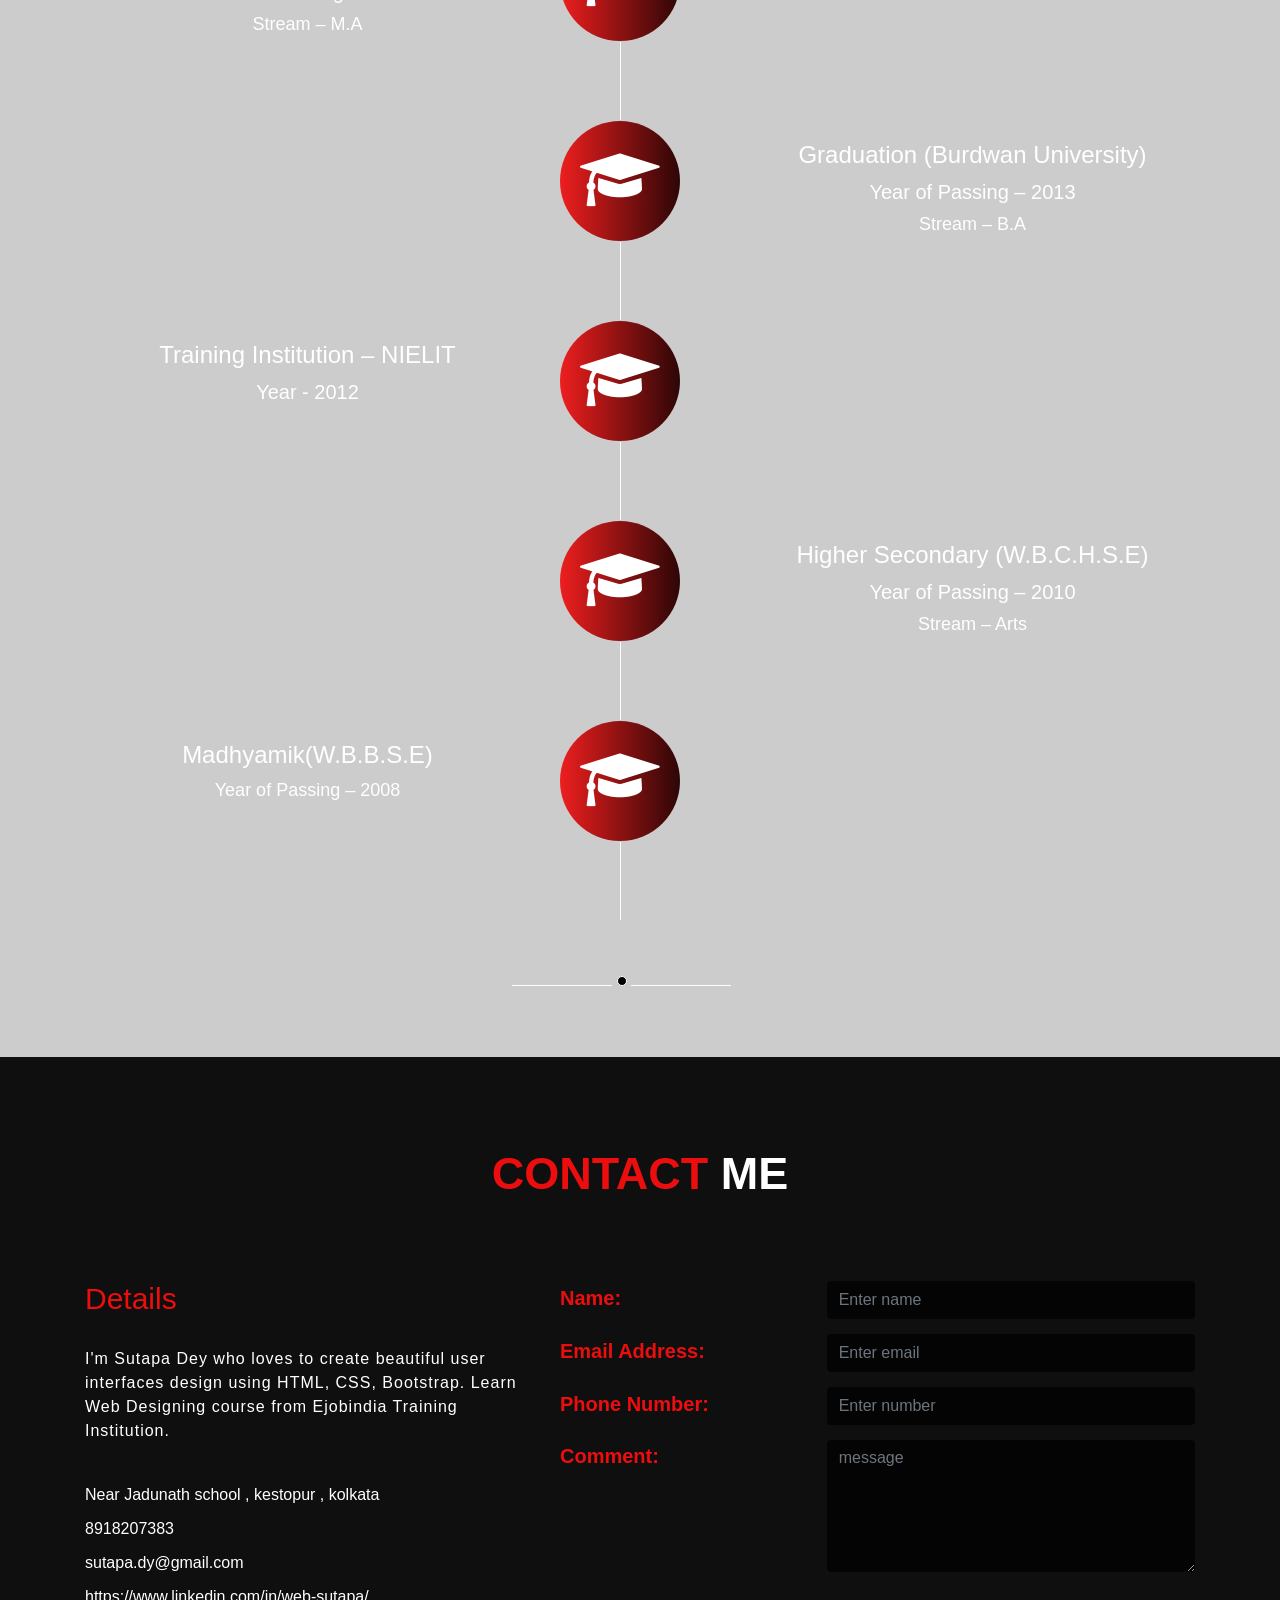
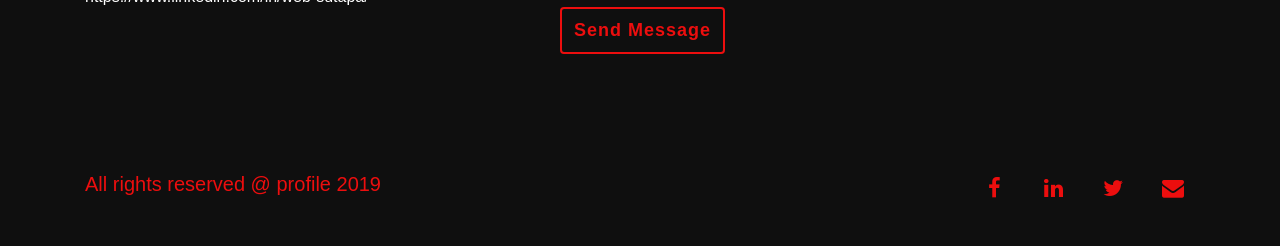
==== commit a82ef1cb: "pro" ====
--- a/index.html
+++ b/index.html
@@ -523,7 +523,7 @@
                     </div>
                     <div class="col-lg-4 col-md-6 col-12">
                         <div class="project-box">
-                            <a href="https://web-sutapa.github.io/projects/Midascode Project/index.html" target="_blank">
+                            <a href="https://web-sutapa.github.io/projects/Midascode-Project/index.html" target="_blank">
                                 <div class="pro-img">
                                     <img src="images/midascode-2.png" class="img-fluid">
                                 </div>
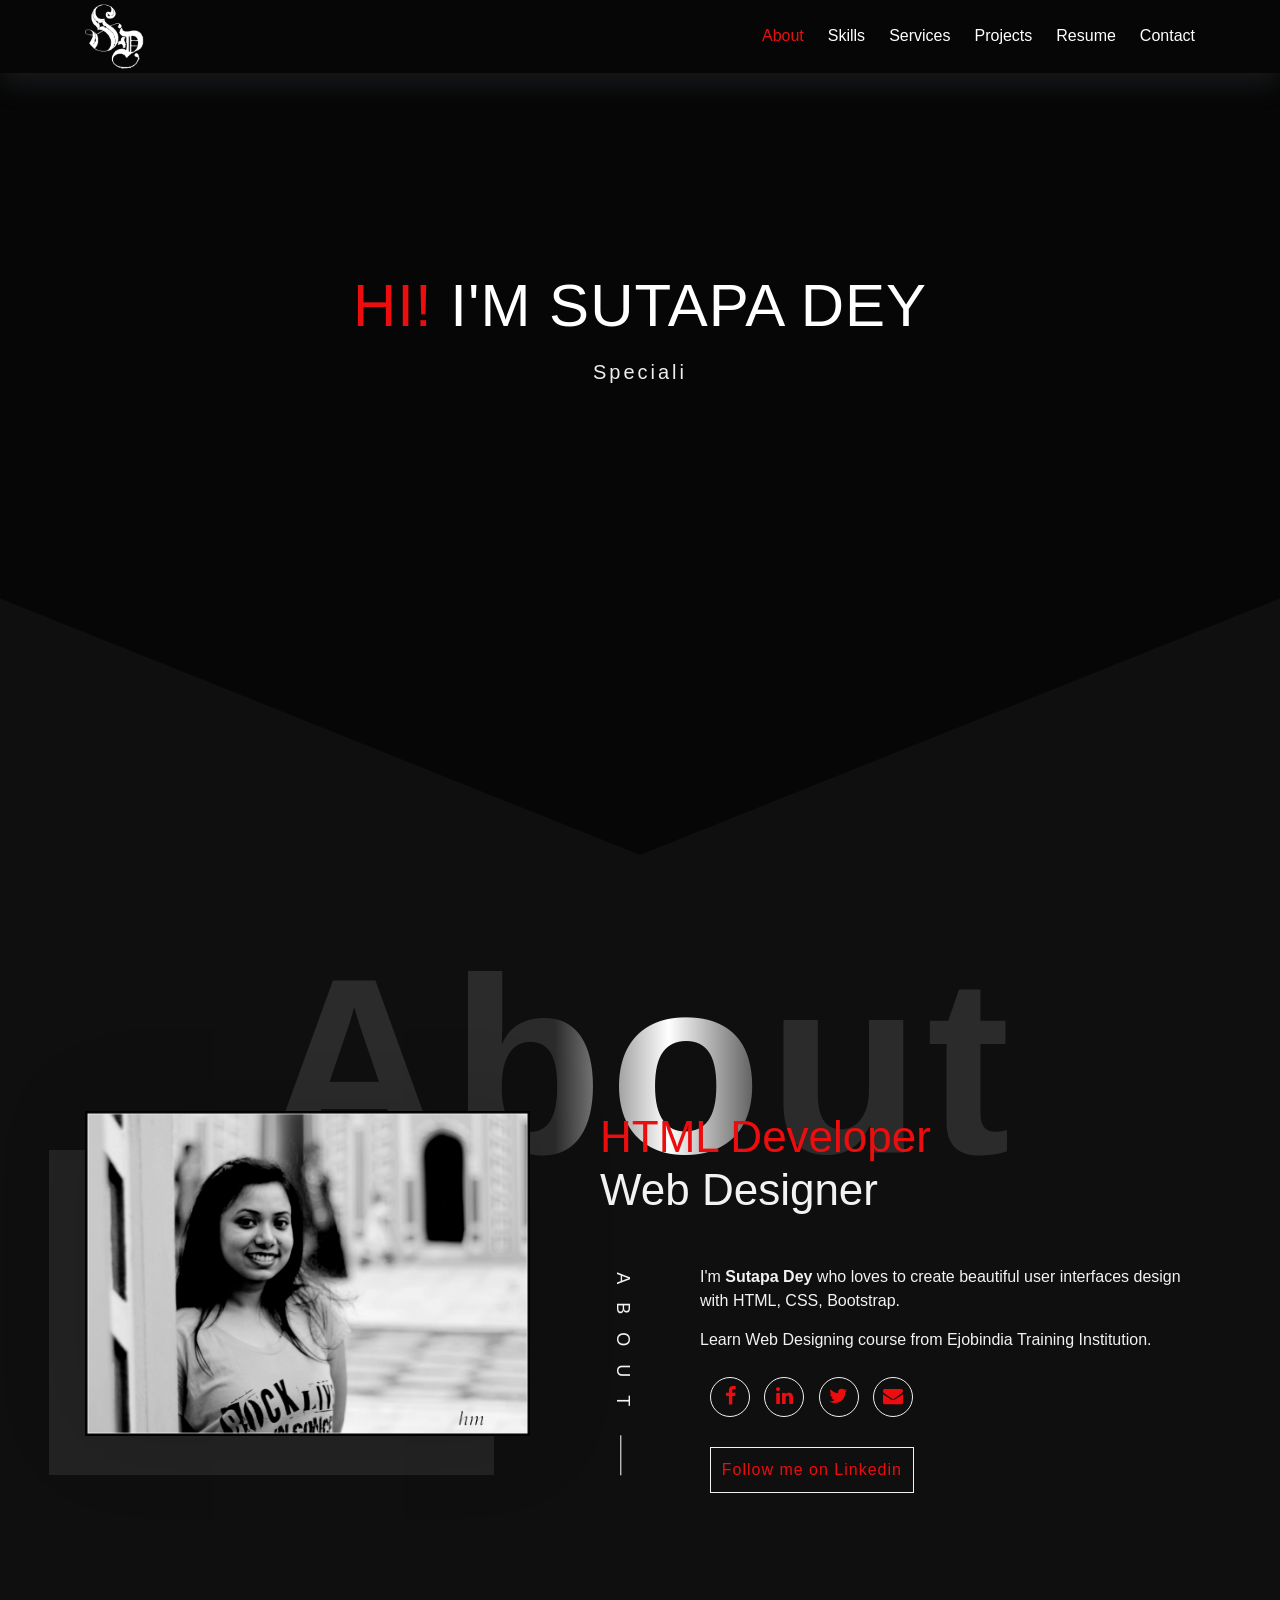
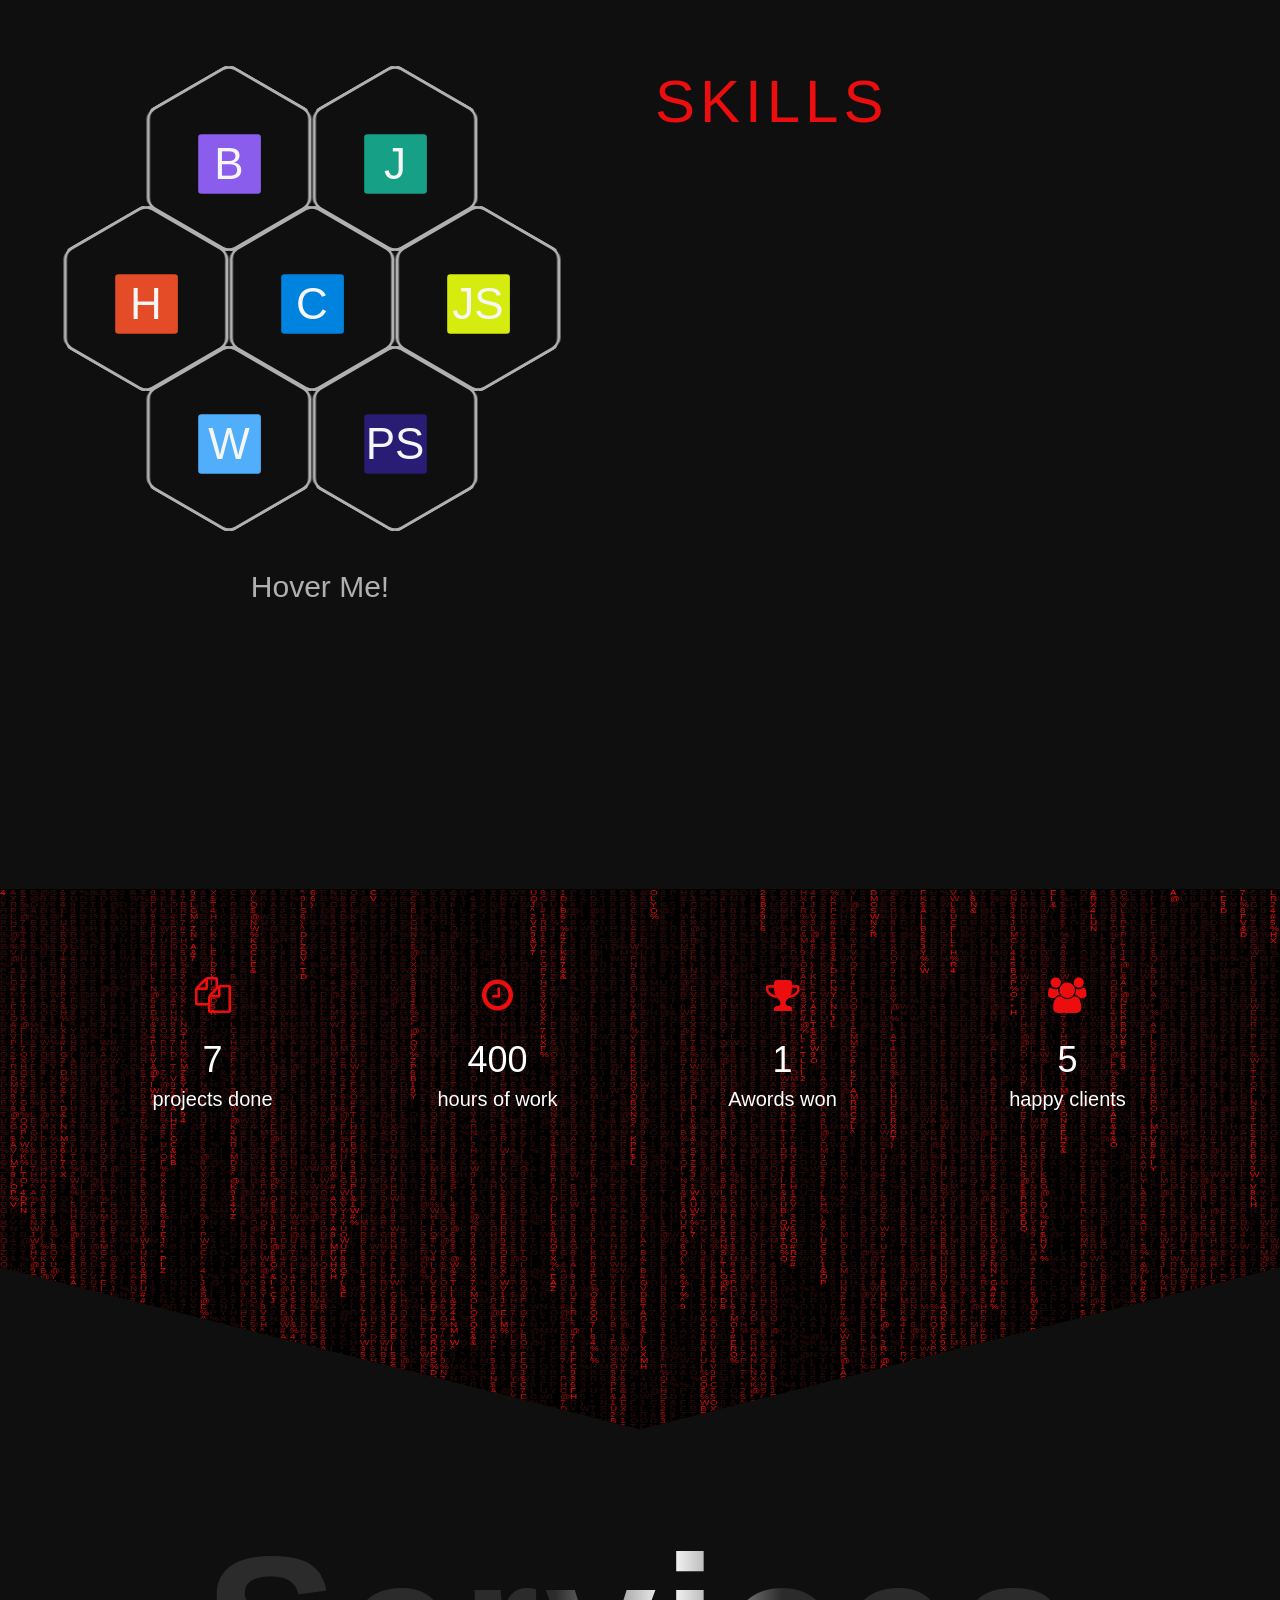
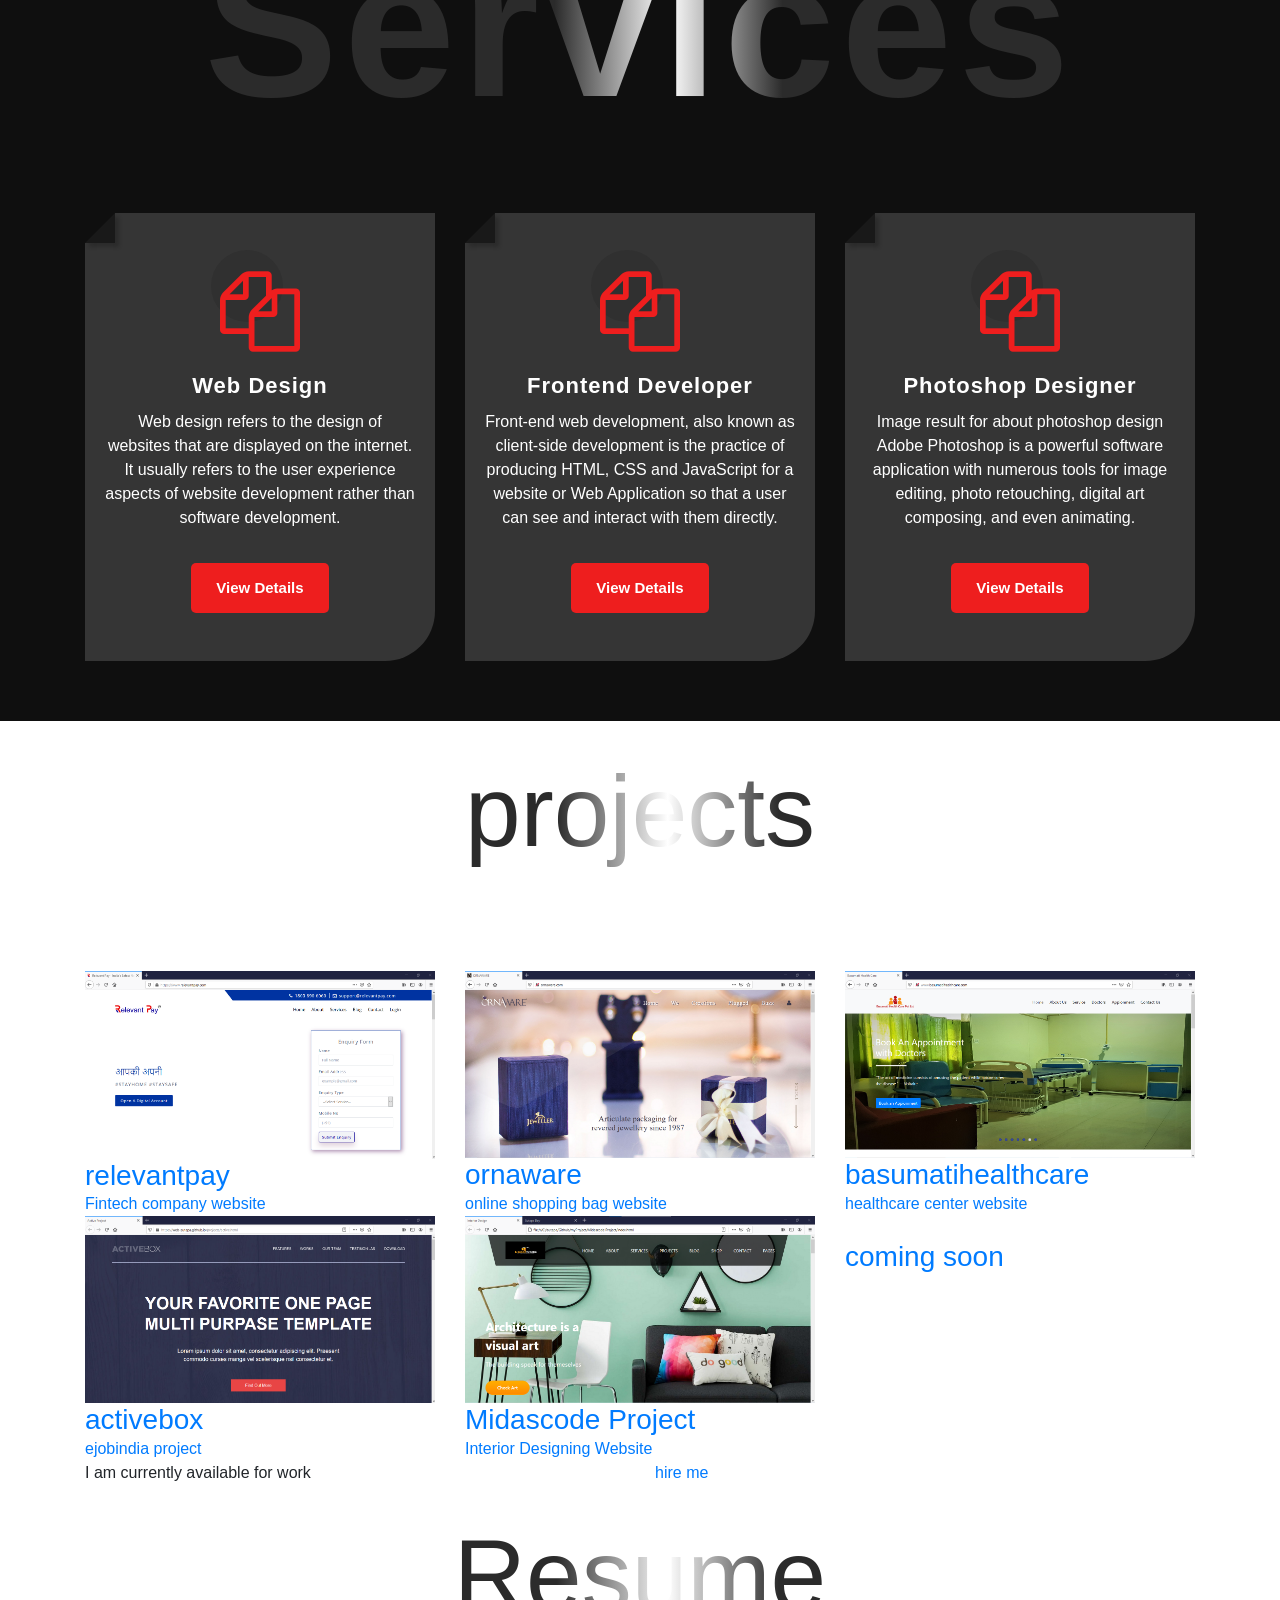
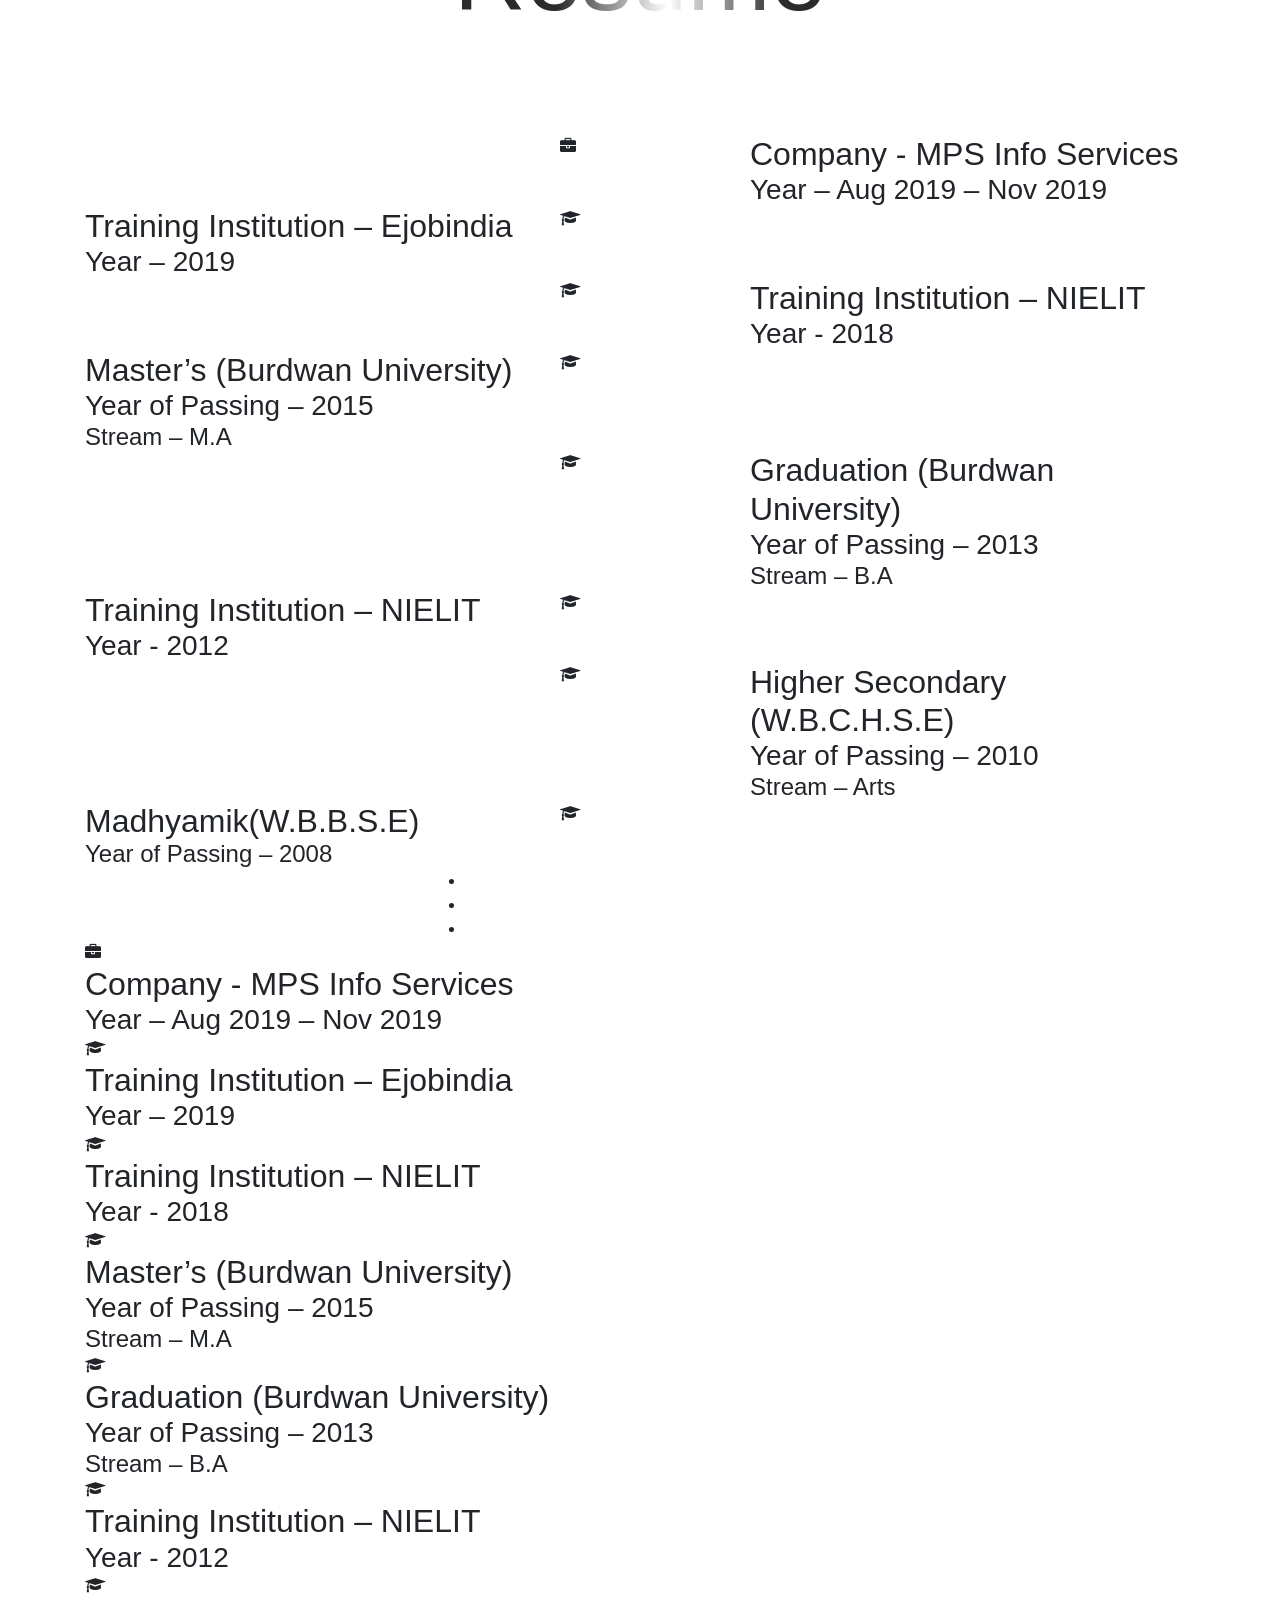
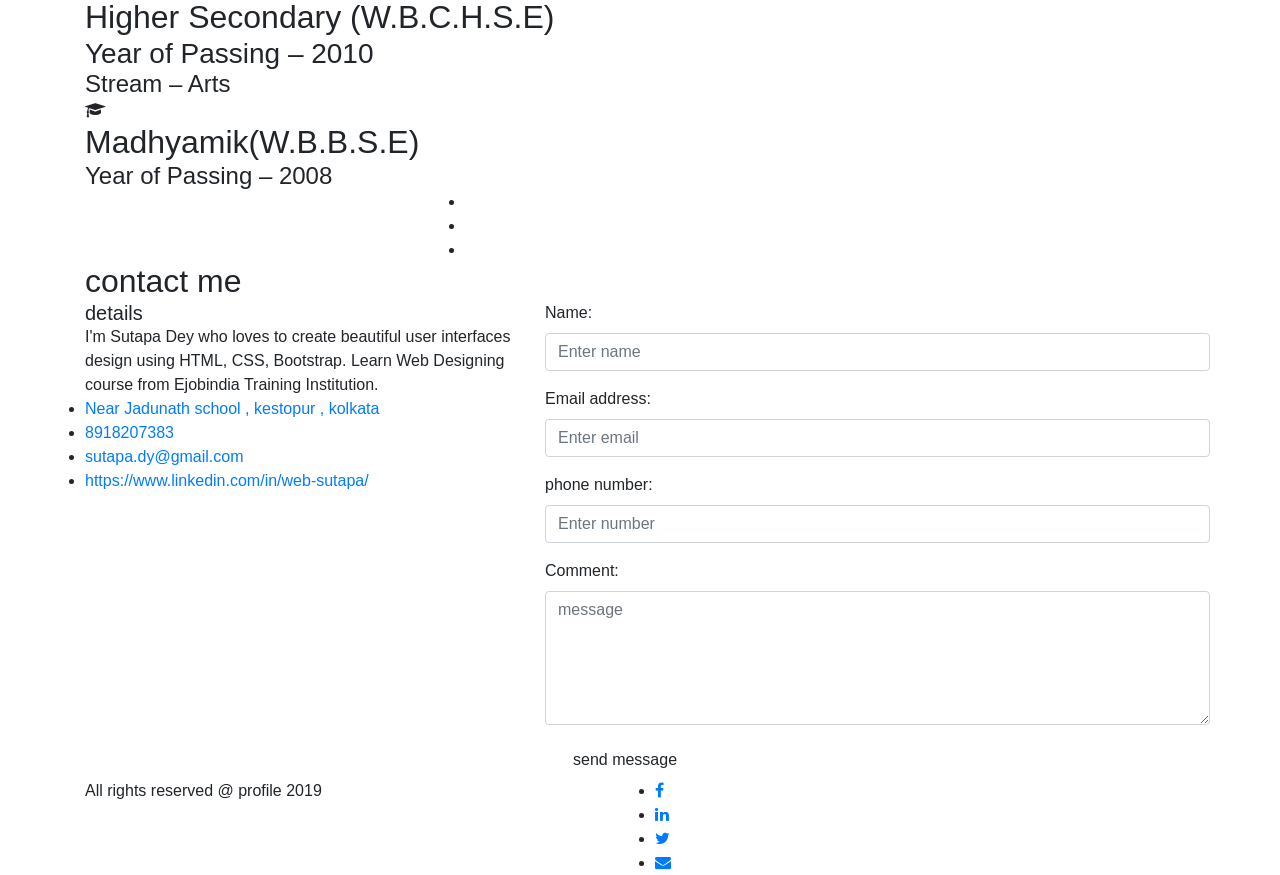
==== commit f5d6e352: "pro" ====
--- a/index.html
+++ b/index.html
@@ -158,8 +158,6 @@
                                             class="fa fa-linkedin"></i></a>
                                     <a href="#"><i class="fa fa-twitter"></i></a>
                                     <a href="#"><i class="fa fa-envelope"></i></a>
-                                    <!--                            <a href="#"><i class="fa fa-google-plus"></i></a>-->
-                                    <!--                            <a href="#"><i class="fa fa-github"></i></a>-->
                                 </div>
                                 <div class="about-button">
                                     <a class="btn banner-btn" href="#">Follow me on Linkedin</a>
--- a/CSS/style.css
+++ b/CSS/style.css
@@ -49,7 +49,7 @@
     cursor:pointer;
     width:50px;
     height:50px;
-    background-color:#ec0e0e;
+    background: linear-gradient(50deg, #f41f79 20% ,#f90505 80%);
     text-indent:-9999px;
     display:none;
     -webkit-border-radius:60px;
@@ -539,7 +539,8 @@
   color: #ec0e0e;
 } 
 .about  .about-content .about-text .social-icons a:hover{
-	background-color: #ec0e0e;
+	/* background-color: #ec0e0e; */
+  background: linear-gradient(50deg, #f41f79 20% ,#f90505 80%);
 color: #f2f2f2;
 transition: .5s all ease-in-out;
 border: none;
@@ -570,7 +571,8 @@
   transform: translateX(-50%);
   width: 0;
   height: 100%;
-  background: #ec0e0e;
+  /* background: #ec0e0e; */
+  background: linear-gradient(50deg, #f41f79 20% ,#f90505 80%);
   z-index: -1;
   transition: width 150ms ease-in-out;
 }
@@ -1488,7 +1490,8 @@
     color: #ee1e1e;
   }
   .service-block-one .inner-box:before {
-    background: #ee1e1e;
+    /* background: #ee1e1e; */
+    background: linear-gradient(50deg, #f41f79 20% ,#f90505 80%);
   }
   .theme-btn {
     position: relative;
@@ -1674,6 +1677,15 @@
   .service-sec .service-body .service-block::before {
     left: 8.7%;
 }
+@media only screen and (max-width: 340px) {
+  .service-sec .service-body .service-block::before {
+    left: 9%;
+}
+@media only screen and (max-width: 330px) {
+  .service-sec .service-body .service-block::before {
+    left: 9.2%;
+}
+
 
 }
 /*--------------------------SERVICE SECTION END------------------------*/
@@ -1746,13 +1758,14 @@
 
 .projects .project-box .pro-img 
 {
-  box-shadow:0 0 0 0 #ee1e1e;
+  /* box-shadow:0 0 0 0 #ee1e1e; */
+  box-shadow:0 0 0 0  #f41f79;
   background:#ee1e1e;
 }
 .projects .project-box:hover .pro-img 
 {
   /* box-shadow:0 0 0 400px #65ec08 ; */
-    box-shadow:0 0 0 400px #ee1e1e;
+    box-shadow:0 0 0 400px #f90505;
 }
  .projects .project-box a{
   text-decoration: none;
